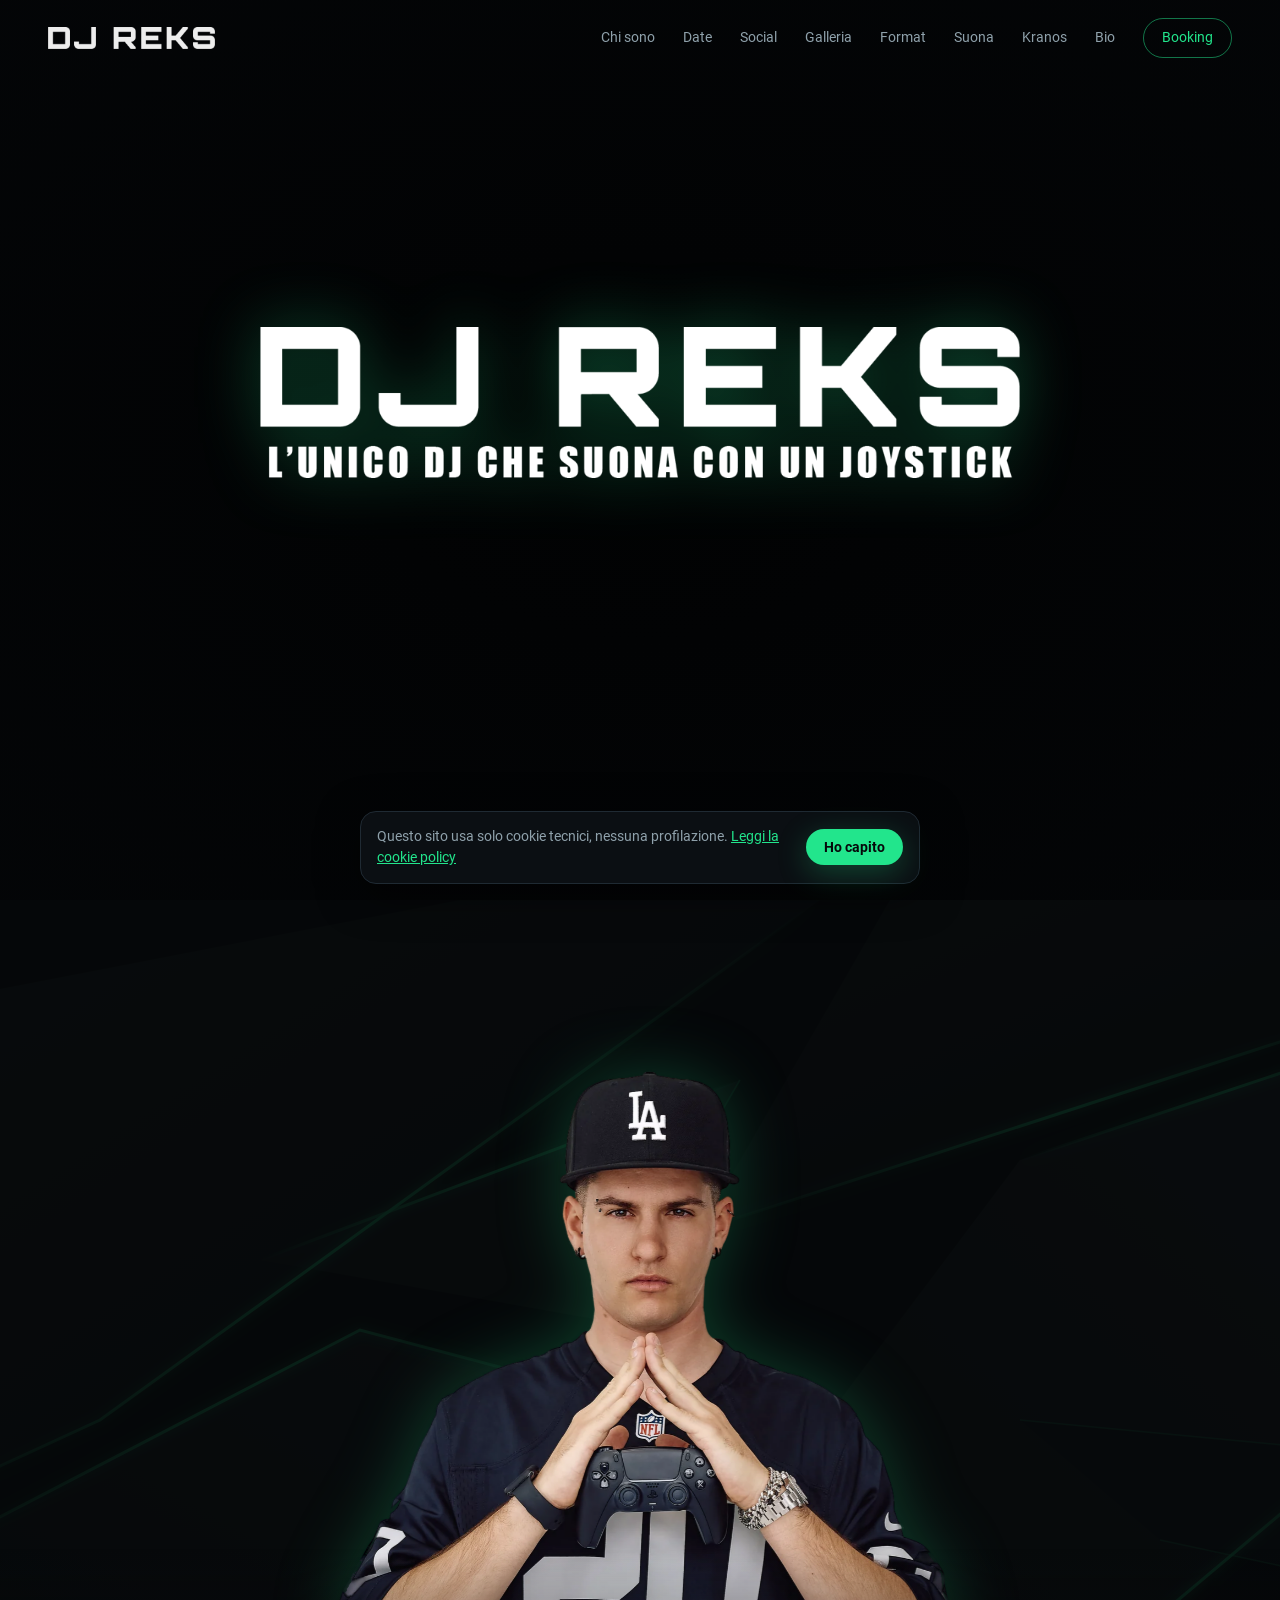
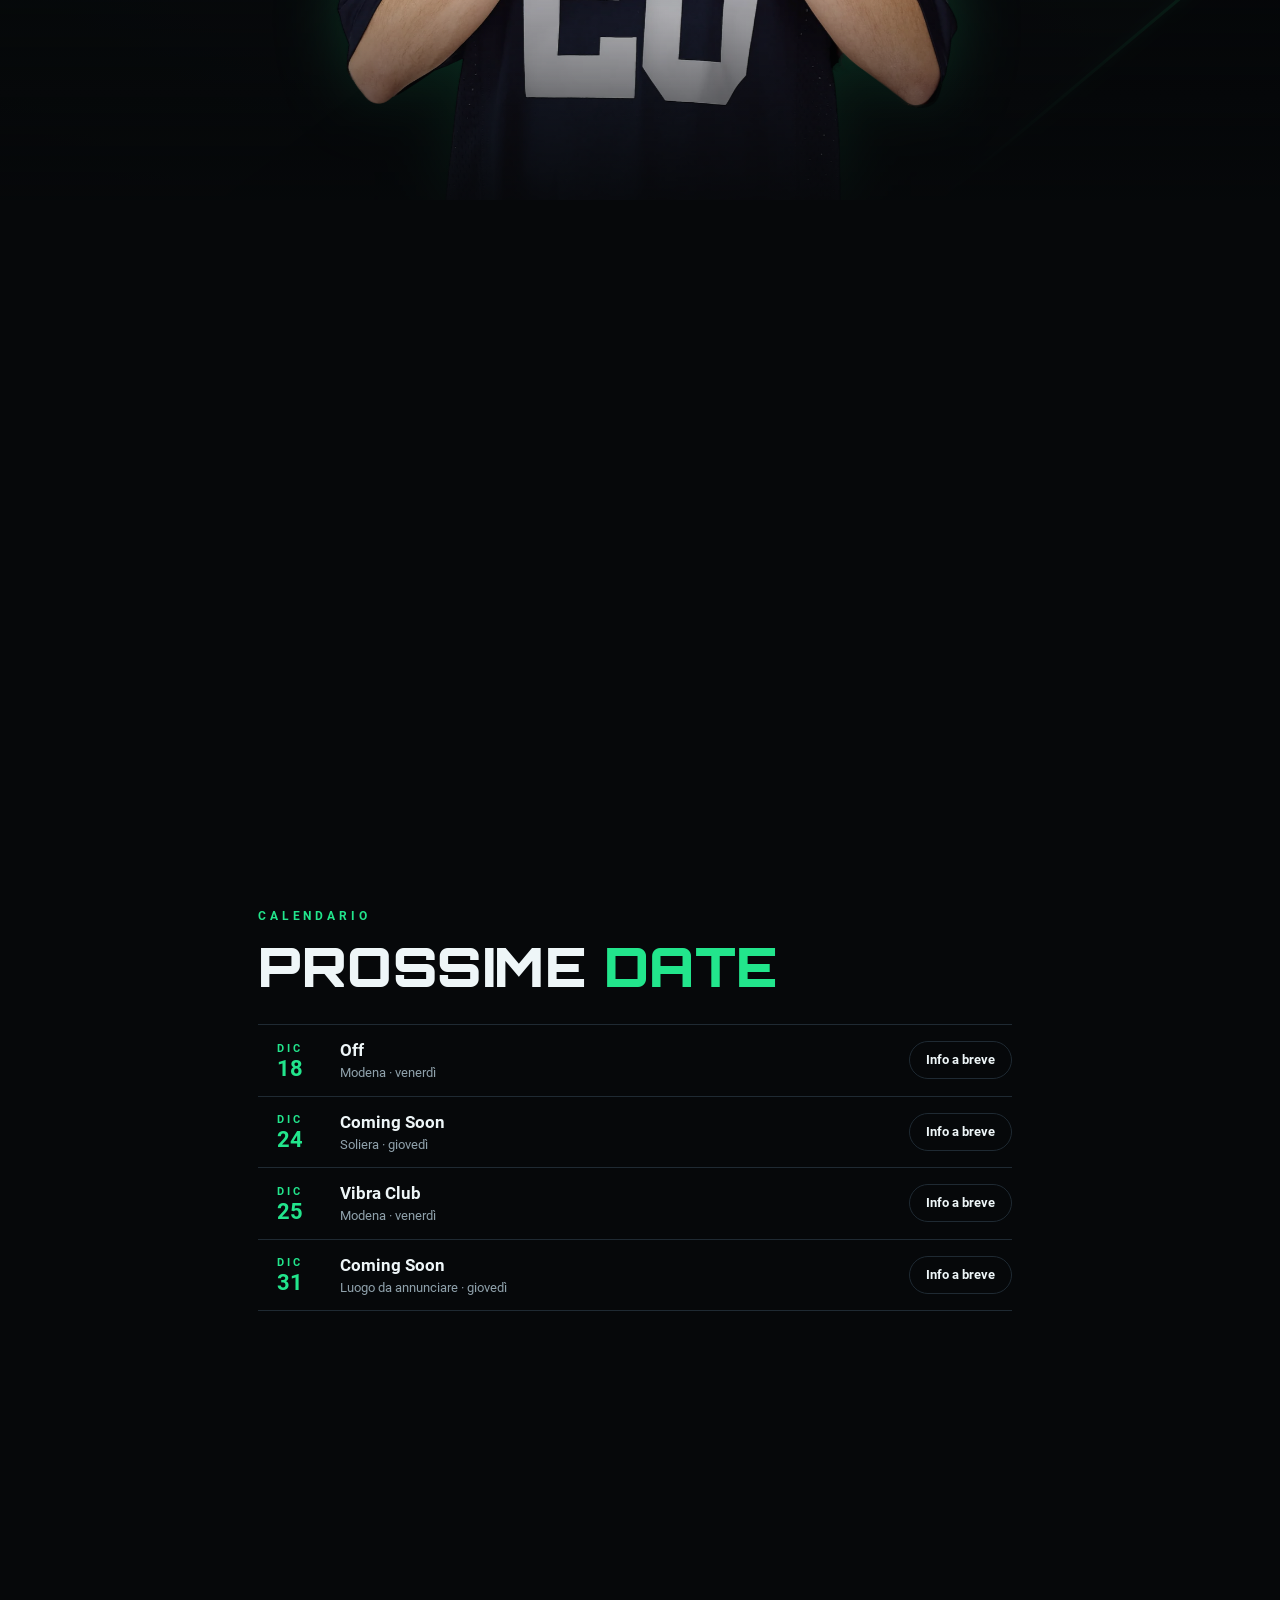
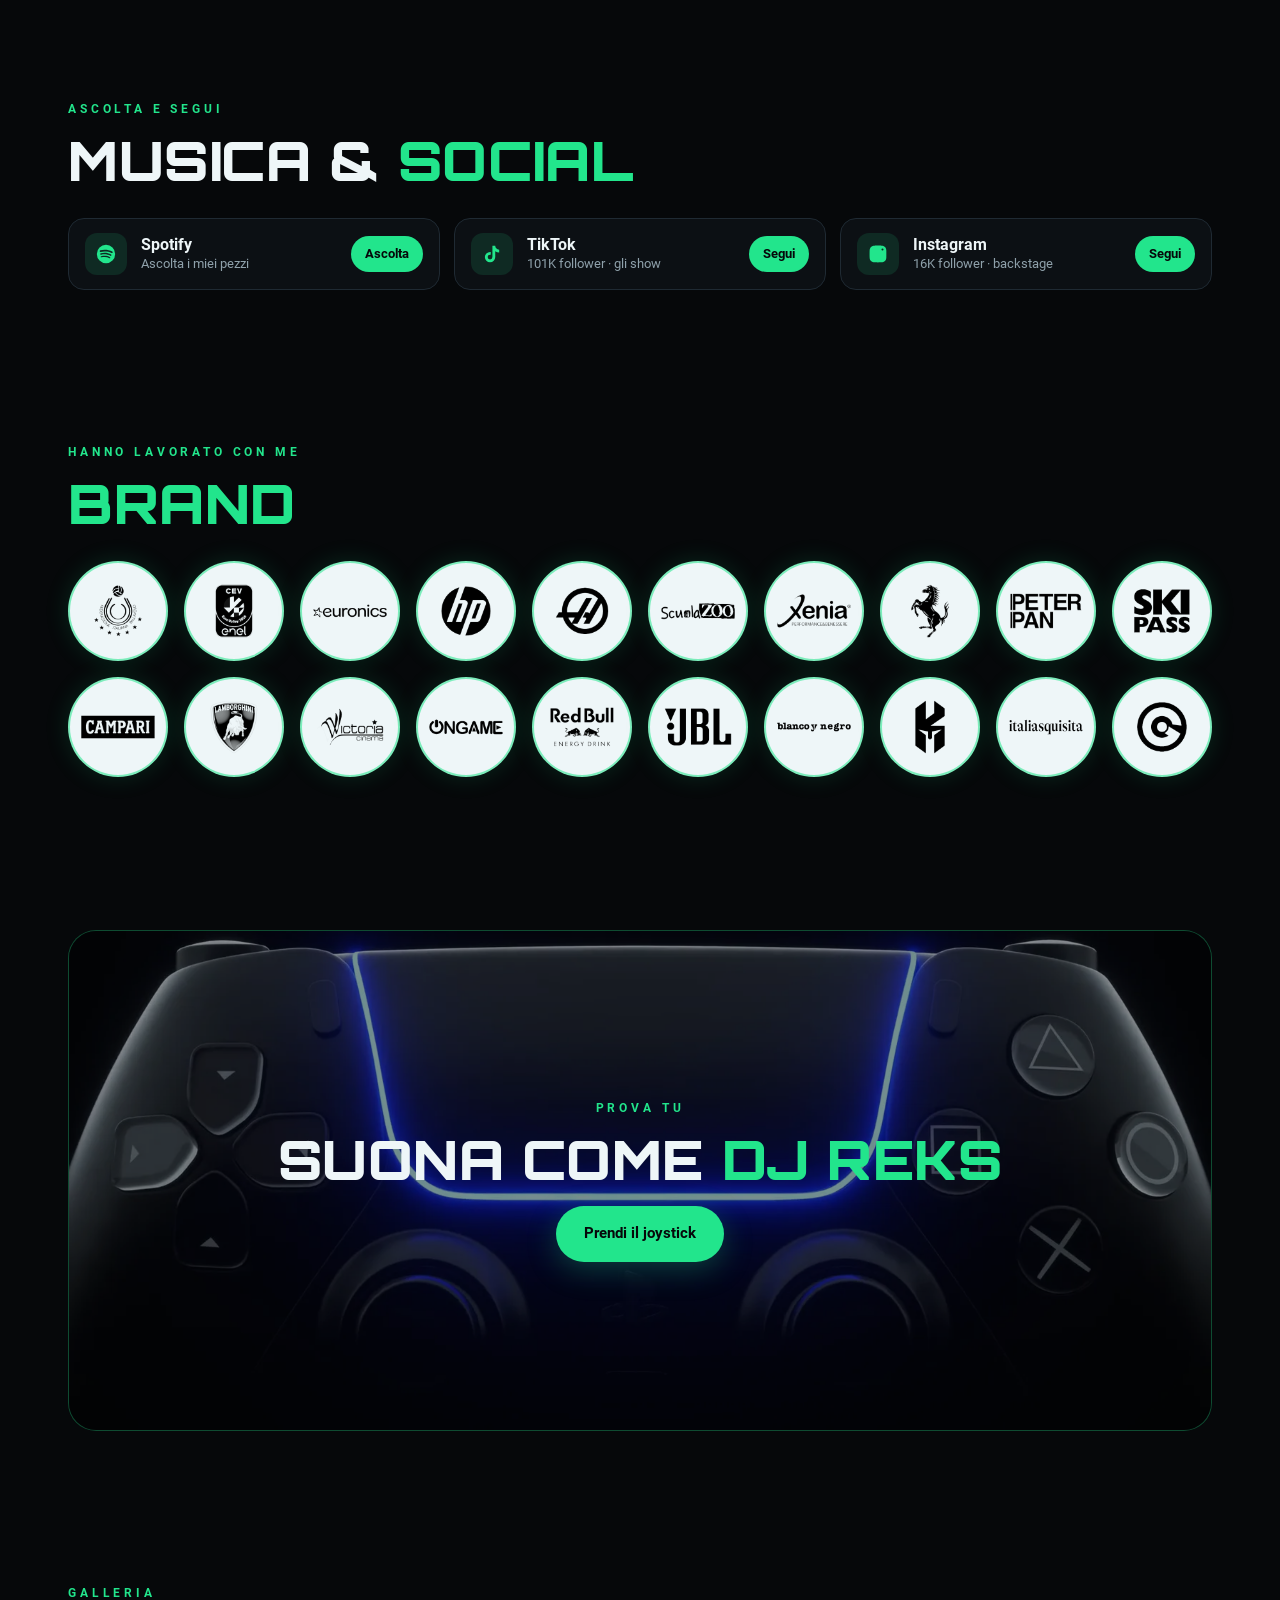
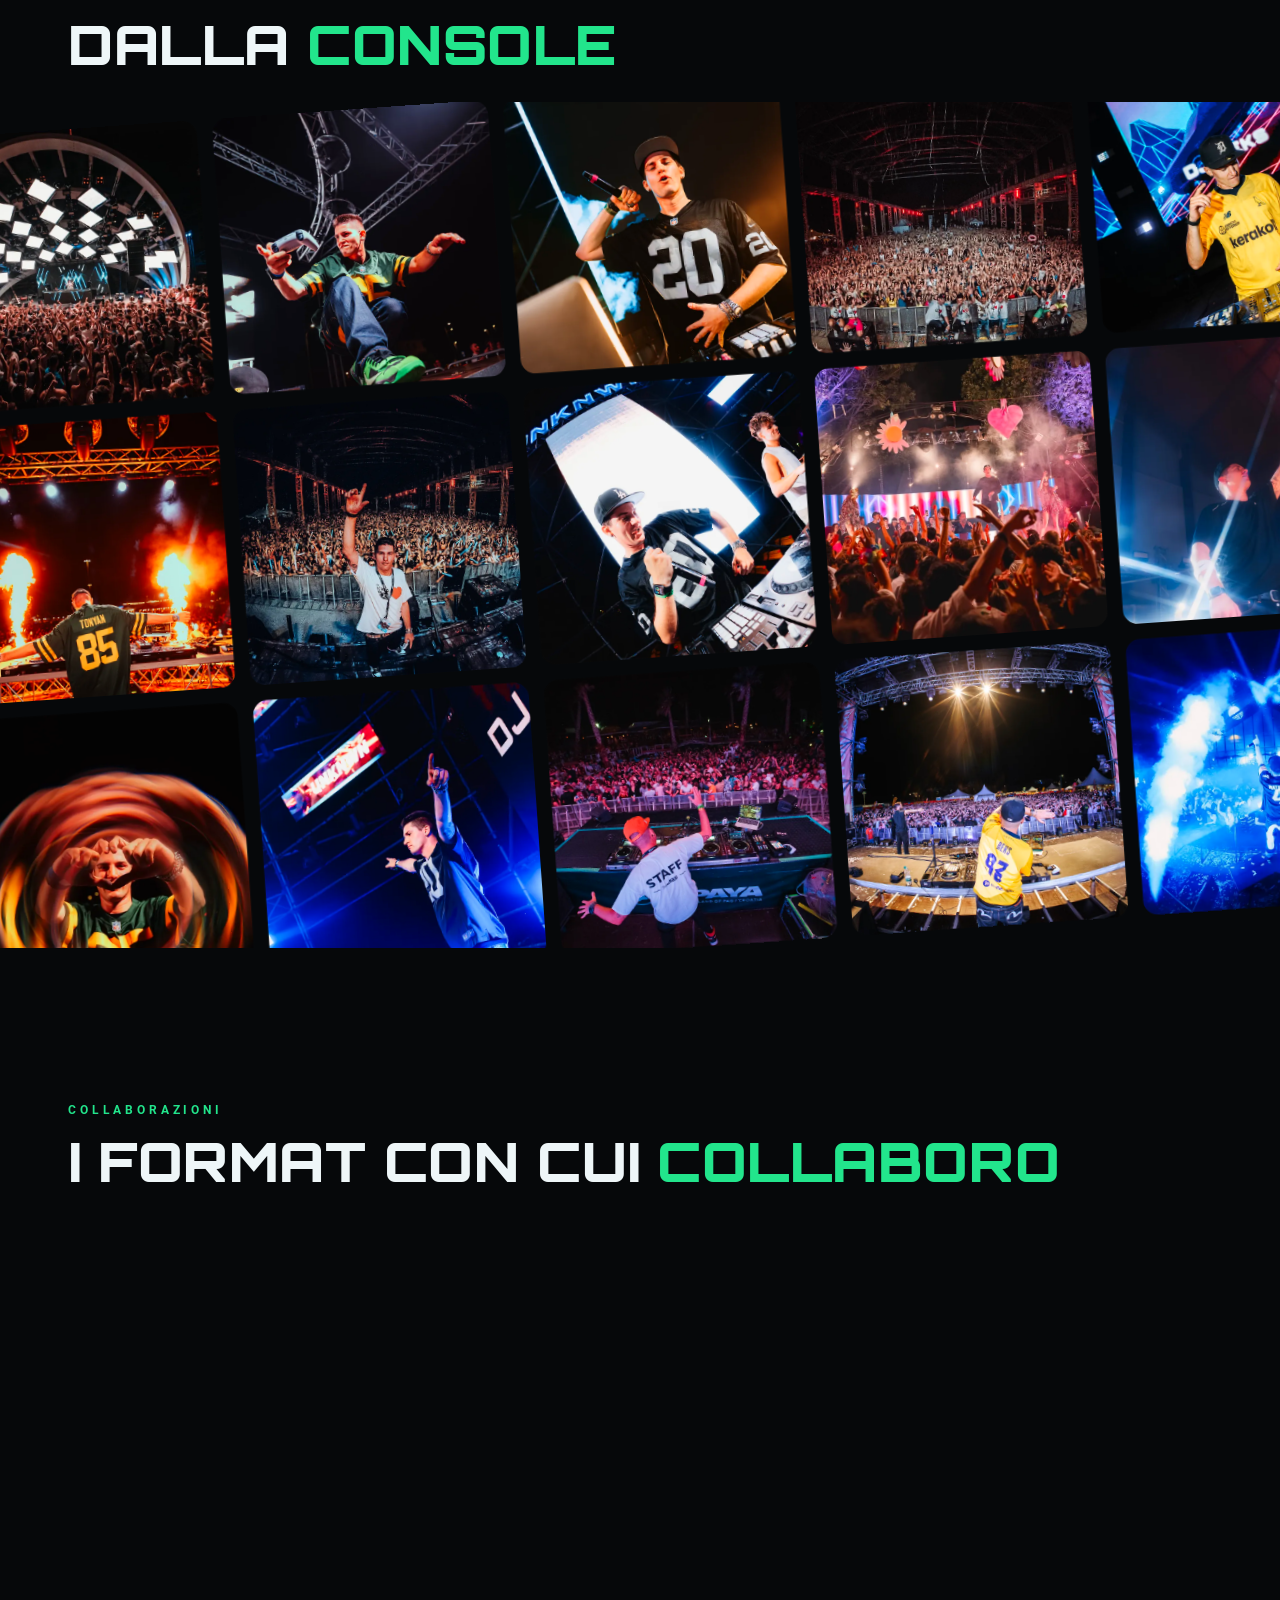
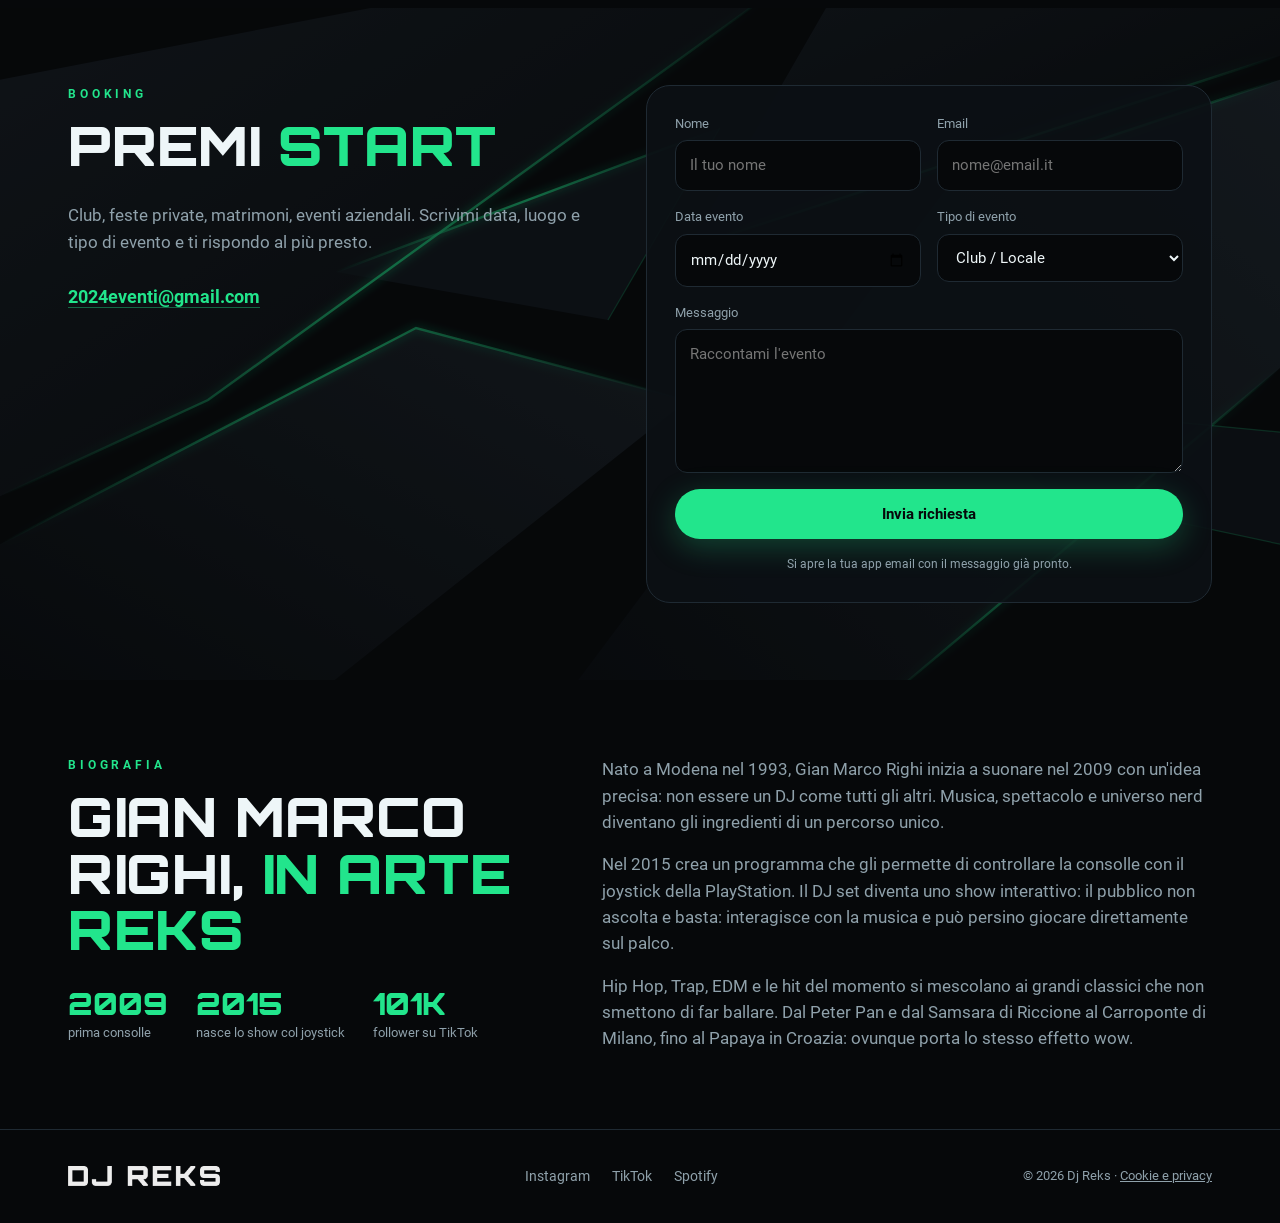
==== index.html @ d183af2c "Suona nel menu e riquadro nella home Co-Authored-By: Claude Opus 5.5 <noreply@anthropic.com> Claude-" ====
<!doctype html>
<html lang="it">
<head>
  <meta charset="utf-8">
  <meta name="viewport" content="width=device-width, initial-scale=1">
  <title>Dj Reks · L'unico DJ che suona con un joystick</title>
  <meta name="description" content="Dj Reks, DJ di Modena dal 2009: l'unico DJ che suona con un joystick. Hip Hop, Trap, EDM e grandi classici. Date, social e booking.">
  <meta property="og:title" content="Dj Reks · L'unico DJ che suona con un joystick">
  <meta property="og:description" content="Hip Hop, Trap, EDM e grandi classici in uno show dove il pubblico gioca con la musica.">
  <meta property="og:image" content="/assets/img/g1.webp">
  <meta name="theme-color" content="#06080A">
  <link rel="icon" href="/assets/img/logo.png">
  <link rel="preload" href="/assets/fonts/orbitron-black.ttf" as="font" type="font/ttf" crossorigin>
  <link rel="stylesheet" href="/styles.css">
</head>
<body>
<div class="bgvid" aria-hidden="true">
  <video src="/assets/pattern.mp4" poster="/assets/img/pattern-poster.jpg" autoplay muted loop playsinline preload="auto"></video>
</div>

<header class="nav" id="nav">
  <a class="nav__logo" href="#top" aria-label="Dj Reks, torna su"><img src="/assets/img/logo.png" alt="DJ REKS"></a>
  <nav class="nav__links" aria-label="Menu principale">
    <a href="#chi-sono">Chi sono</a>
    <a href="#date">Date</a>
    <a href="#social">Social</a>
    <a href="#galleria">Galleria</a>
    <a href="#format">Format</a>
    <a href="/suona">Suona</a>
    <a href="/kranos">Kranos</a>
    <a href="#biografia">Bio</a>
    <a href="#booking" class="nav__cta">Booking</a>
  </nav>
  <button class="nav__burger" aria-label="Apri il menu" aria-expanded="false"><span></span><span></span></button>
</header>

<main>

  <!-- APERTURA: video del joystick, poi logo e pulsante -->
  <section class="hero" id="top">
    <video class="hero__video" src="/assets/controller.mp4" autoplay muted playsinline preload="auto"></video>
    <div class="hero__shade"></div>
    <div class="hero__finale">
      <img class="hero__logo" src="/assets/img/logo-payoff.png" alt="DJ REKS · L'unico DJ che suona con un joystick">
      <a class="btn btn--primary hero__btn" href="#date">Scopri le date</a>
    </div>
  </section>

  <!-- ZOOM: da mezzo busto alla foto intera con DJ REKS -->
  <section class="zoom" id="chi-sono">
    <div class="zoom__stage">
      <div class="zoom__bg" aria-hidden="true"></div>
      <span class="zoom__word" aria-hidden="true">DJ REKS</span>
      <div class="zoom__ring" aria-hidden="true"></div>
      <img class="zoom__photo" src="/assets/img/dj-reks-scontornato.webp" alt="Dj Reks a mezzo busto con il joystick">
      <div class="zoom__text zoom__text--left">
        <p class="eyebrow">Dj Reks · Modena</p>
        <h2 class="h2">L'unico DJ che suona con un <span class="accent">joystick</span></h2>
      </div>
      <div class="zoom__text zoom__text--right">
        <p>In consolle dal 2009, dal 2015 suono con il controller della PlayStation grazie a un programma creato da me.</p>
        <p>Hip Hop, Trap, EDM e grandi classici in uno show dove il pubblico gioca con la musica.</p>
      </div>
      <p class="zoom__hint" aria-hidden="true">Scorri ↓</p>
    </div>
  </section>

  <!-- DATE -->
  <section class="date section" id="date">
    <div class="wrap date__grid">
      <div class="date__list">
        <p class="eyebrow">Calendario</p>
        <h2 class="h2">Prossime <span class="accent">date</span></h2>
        <div class="events__box"><ol class="events" id="events"></ol></div>
      </div>
    </div>
  </section>

  <!-- MUSICA & SOCIAL -->
  <section class="social section" id="social">
    <div class="wrap">
      <p class="eyebrow">Ascolta e segui</p>
      <h2 class="h2">Musica &amp; <span class="accent">Social</span></h2>
      <div class="socials">
        <a class="soc reveal" href="https://open.spotify.com/intl-it/artist/7tQp4eVCoQc8Hg9oqXSeM0" target="_blank" rel="noopener">
          <span class="soc__icon" aria-hidden="true"><svg viewBox="0 0 24 24"><path fill="currentColor" d="M12 2a10 10 0 1 0 0 20 10 10 0 0 0 0-20Zm4.6 14.4a.62.62 0 0 1-.86.2c-2.35-1.44-5.3-1.76-8.79-.96a.62.62 0 1 1-.28-1.22c3.81-.87 7.08-.5 9.72 1.12.3.18.39.57.2.86Zm1.22-2.72a.78.78 0 0 1-1.07.26c-2.69-1.65-6.78-2.13-9.96-1.17a.78.78 0 1 1-.45-1.49c3.63-1.1 8.15-.57 11.23 1.33.37.23.49.71.25 1.07Zm.1-2.83C14.7 8.94 9.37 8.76 6.3 9.7a.94.94 0 1 1-.55-1.8c3.53-1.07 9.4-.86 13.1 1.33a.94.94 0 0 1-.96 1.62Z"/></svg></span>
          <span class="soc__text"><strong>Spotify</strong><span>Ascolta i miei pezzi</span></span>
          <span class="soc__btn">Ascolta</span>
        </a>
        <a class="soc reveal" href="https://www.tiktok.com/@djreks_" target="_blank" rel="noopener">
          <span class="soc__icon" aria-hidden="true"><svg viewBox="0 0 24 24"><path fill="currentColor" d="M16.6 5.82A4.28 4.28 0 0 1 15.54 3h-3.09v12.4a2.59 2.59 0 1 1-2.59-2.6c.27 0 .53.04.77.12V9.77a5.7 5.7 0 0 0-.77-.05 5.68 5.68 0 1 0 5.68 5.68V9.01a7.35 7.35 0 0 0 4.3 1.38V7.3a4.3 4.3 0 0 1-3.24-1.48Z"/></svg></span>
          <span class="soc__text"><strong>TikTok</strong><span>101K follower · gli show</span></span>
          <span class="soc__btn">Segui</span>
        </a>
        <a class="soc reveal" href="https://www.instagram.com/djreks_/" target="_blank" rel="noopener">
          <span class="soc__icon" aria-hidden="true"><svg viewBox="0 0 24 24"><path fill="currentColor" d="M12 7.3a4.7 4.7 0 1 0 0 9.4 4.7 4.7 0 0 0 0-9.4Zm0 7.75a3.05 3.05 0 1 1 0-6.1 3.05 3.05 0 0 1 0 6.1Zm6-7.94a1.1 1.1 0 1 1-2.2 0 1.1 1.1 0 0 1 2.2 0ZM21.1 8.2c-.07-1.47-.4-2.78-1.48-3.85C18.55 3.28 17.24 2.94 15.77 2.87 14.25 2.78 9.75 2.78 8.23 2.87c-1.47.07-2.77.4-3.85 1.47S2.94 6.73 2.87 8.2c-.09 1.52-.09 6.07 0 7.6.07 1.47.4 2.77 1.48 3.85 1.08 1.07 2.38 1.4 3.85 1.48 1.52.09 6.02.09 7.54 0 1.47-.07 2.78-.4 3.85-1.48 1.07-1.08 1.4-2.38 1.48-3.85.09-1.52.09-6.07 0-7.6Z"/></svg></span>
          <span class="soc__text"><strong>Instagram</strong><span>16K follower · backstage</span></span>
          <span class="soc__btn">Segui</span>
        </a>
      </div>
    </div>
  </section>

  <!-- BRAND -->
  <section class="brand section" id="brand">
    <div class="wrap">
      <p class="eyebrow">Hanno lavorato con me</p>
      <h2 class="h2"><span class="accent">Brand</span></h2>
      <div class="badges">
        <div class="badge reveal"><img src="/assets/brand/fipav.png" alt="FIPAV" loading="lazy"></div>
        <div class="badge reveal"><img src="/assets/brand/cev-eurovolley.png" alt="CEV EuroVolley" loading="lazy"></div>
        <div class="badge reveal"><img src="/assets/brand/euronics.png" alt="Euronics" loading="lazy"></div>
        <div class="badge reveal"><img src="/assets/brand/hp.png" alt="HP" loading="lazy"></div>
        <div class="badge reveal"><img src="/assets/brand/haas-f1.png" alt="Haas F1 Team" loading="lazy"></div>
        <div class="badge reveal"><img src="/assets/brand/scuolazoo.png" alt="ScuolaZoo" loading="lazy"></div>
        <div class="badge reveal"><img src="/assets/brand/xenia.png" alt="Xenia" loading="lazy"></div>
        <div class="badge reveal"><img src="/assets/brand/ferrari.png" alt="Ferrari" loading="lazy"></div>
        <div class="badge reveal"><img src="/assets/brand/peter-pan.png" alt="Peter Pan" loading="lazy"></div>
        <div class="badge reveal"><img src="/assets/brand/skipass.png" alt="Skipass" loading="lazy"></div>
        <div class="badge reveal"><img src="/assets/brand/campari.png" alt="Campari" loading="lazy"></div>
        <div class="badge reveal"><img src="/assets/brand/lamborghini.png" alt="Lamborghini" loading="lazy"></div>
        <div class="badge reveal"><img src="/assets/brand/victoria-cinema.png" alt="Victoria Cinema" loading="lazy"></div>
        <div class="badge reveal"><img src="/assets/brand/ongame.png" alt="OnGame" loading="lazy"></div>
        <div class="badge reveal"><img src="/assets/brand/red-bull.png" alt="Red Bull" loading="lazy"></div>
        <div class="badge reveal"><img src="/assets/brand/jbl.png" alt="JBL" loading="lazy"></div>
        <div class="badge reveal"><img src="/assets/brand/blanco-y-negro.png" alt="Blanco y Negro" loading="lazy"></div>
        <div class="badge reveal"><img src="/assets/brand/kranos.png" alt="Kranos" loading="lazy"></div>
        <div class="badge reveal"><img src="/assets/brand/italia-squisita.png" alt="Italia Squisita" loading="lazy"></div>
        <div class="badge reveal"><img src="/assets/brand/g-logo.png" alt="Logo brand" loading="lazy"></div>
      </div>
    </div>
  </section>

  <!-- SUONA: invito alla pagina col joystick che suona -->
  <section class="section" id="suona">
    <div class="wrap">
      <a class="suona-cta reveal" href="/suona">
        <img src="/assets/img/joystick.webp" alt="" loading="lazy">
        <div class="suona-cta__txt">
          <p class="eyebrow">Prova tu</p>
          <h2 class="h2">Suona come <span class="accent">Dj Reks</span></h2>
          <span class="btn btn--primary">Prendi il joystick</span>
        </div>
      </a>
    </div>
  </section>

  <!-- GALLERIA -->
  <section class="gallery section" id="galleria">
    <div class="wrap">
      <p class="eyebrow">Galleria</p>
      <h2 class="h2">Dalla <span class="accent">console</span></h2>
    </div>
    <div class="wall" id="wall" aria-label="Foto dalle serate di Dj Reks">
      <div class="wall__inner"></div>
    </div>
  </section>

  <!-- FORMAT -->
  <section class="formats section" id="format">
    <div class="wrap">
      <p class="eyebrow">Collaborazioni</p>
      <h2 class="h2">I format con cui <span class="accent">collaboro</span></h2>
      <div class="formats__grid">
        <article class="fcard reveal"><div class="fcard__img"><span>Foto in arrivo</span></div><div class="fcard__body"><strong>Format 1</strong><span>Descrizione breve del format</span></div></article>
        <article class="fcard reveal"><div class="fcard__img"><span>Foto in arrivo</span></div><div class="fcard__body"><strong>Format 2</strong><span>Descrizione breve del format</span></div></article>
        <article class="fcard reveal"><div class="fcard__img"><span>Foto in arrivo</span></div><div class="fcard__body"><strong>Format 3</strong><span>Descrizione breve del format</span></div></article>
        <a class="fcard fcard--kranos reveal" href="/kranos"><div class="fcard__img"><img src="/assets/brand/kranos.png" alt=""></div><div class="fcard__body"><strong>Kranos · Gaming</strong><span>Lucca Comics, Milano Games Week, Euronics. Scopri di più →</span></div></a>
      </div>
    </div>
  </section>

  <!-- BOOKING -->
  <section class="booking section" id="booking">
    <div class="wrap booking__grid">
      <div>
        <p class="eyebrow">Booking</p>
        <h2 class="h2">Premi <span class="accent">start</span></h2>
        <p class="lead">Club, feste private, matrimoni, eventi aziendali. Scrivimi data, luogo e tipo di evento e ti rispondo al più presto.</p>
        <a class="mail" href="mailto:2024eventi@gmail.com">2024eventi@gmail.com</a>
      </div>
      <form class="form" id="booking-form">
        <div class="form__row">
          <label>Nome<input name="nome" required placeholder="Il tuo nome"></label>
          <label>Email<input name="email" type="email" required placeholder="nome@email.it"></label>
        </div>
        <div class="form__row">
          <label>Data evento<input name="data" type="date"></label>
          <label>Tipo di evento
            <select name="tipo">
              <option>Club / Locale</option><option>Festa privata</option><option>Matrimonio</option><option>Evento aziendale</option><option>Altro</option>
            </select>
          </label>
        </div>
        <label>Messaggio<textarea name="messaggio" rows="5" placeholder="Raccontami l'evento"></textarea></label>
        <button class="btn btn--primary btn--full" type="submit">Invia richiesta</button>
        <p class="form__note">Si apre la tua app email con il messaggio già pronto.</p>
      </form>
    </div>
  </section>

  <!-- BIOGRAFIA -->
  <section class="bio section" id="biografia">
    <div class="wrap bio__grid">
      <div>
        <p class="eyebrow">Biografia</p>
        <h2 class="h2">Gian Marco Righi, <span class="accent">in arte Reks</span></h2>
        <div class="bio__facts">
          <div><strong>2009</strong><span>prima consolle</span></div>
          <div><strong>2015</strong><span>nasce lo show col joystick</span></div>
          <div><strong>101K</strong><span>follower su TikTok</span></div>
        </div>
      </div>
      <div class="bio__text">
        <p>Nato a Modena nel 1993, Gian Marco Righi inizia a suonare nel 2009 con un'idea precisa: non essere un DJ come tutti gli altri. Musica, spettacolo e universo nerd diventano gli ingredienti di un percorso unico.</p>
        <p>Nel 2015 crea un programma che gli permette di controllare la consolle con il joystick della PlayStation. Il DJ set diventa uno show interattivo: il pubblico non ascolta e basta: interagisce con la musica e può persino giocare direttamente sul palco.</p>
        <p>Hip Hop, Trap, EDM e le hit del momento si mescolano ai grandi classici che non smettono di far ballare. Dal Peter Pan e dal Samsara di Riccione al Carroponte di Milano, fino al Papaya in Croazia: ovunque porta lo stesso effetto wow.</p>
      </div>
    </div>
  </section>

</main>

<footer class="footer">
  <div class="wrap footer__row">
    <img src="/assets/img/logo.png" alt="DJ REKS" class="footer__logo">
    <div class="footer__social">
      <a href="https://www.instagram.com/djreks_/" target="_blank" rel="noopener">Instagram</a>
      <a href="https://www.tiktok.com/@djreks_" target="_blank" rel="noopener">TikTok</a>
      <a href="https://open.spotify.com/intl-it/artist/7tQp4eVCoQc8Hg9oqXSeM0" target="_blank" rel="noopener">Spotify</a>
    </div>
    <p class="footer__copy">© 2026 Dj Reks · <a href="/cookie-policy">Cookie e privacy</a></p>
  </div>
</footer>

<div class="cookie" id="cookie" hidden>
  <p>Questo sito usa solo cookie tecnici, nessuna profilazione. <a href="/cookie-policy">Leggi la cookie policy</a></p>
  <button class="btn btn--primary" type="button" id="cookie-ok">Ho capito</button>
</div>

<script src="/script.js"></script>
</body>
</html>
---- styles.css ----
@font-face {
  font-family: "Roboto";
  src: url("/assets/fonts/roboto-400.woff2") format("woff2");
  font-weight: 400;
  font-display: swap;
}
@font-face {
  font-family: "Roboto";
  src: url("/assets/fonts/roboto-500.woff2") format("woff2");
  font-weight: 500;
  font-display: swap;
}
@font-face {
  font-family: "Roboto";
  src: url("/assets/fonts/roboto-700.woff2") format("woff2");
  font-weight: 700;
  font-display: swap;
}
@font-face {
  font-family: "Orbitron";
  src: url("/assets/fonts/orbitron-black.ttf") format("truetype");
  font-weight: 900;
  font-display: swap;
}

:root {
  --bg: #06080A;
  --bg-2: #0C1014;
  --bg-3: #121820;
  --line: #1F2A33;
  --text: #EEF6F8;
  --muted: #8FA1AB;
  --accent: #22E58C;
  --accent-2: #1FC27A;
  --glow: rgba(34, 229, 140, .35);
  --display: "Orbitron", "Arial Black", sans-serif;
  --body: "Roboto", system-ui, sans-serif;
  --gutter: clamp(16px, 4vw, 48px);
}

* { box-sizing: border-box; margin: 0; padding: 0; }
html { scroll-behavior: smooth; }
body { background: var(--bg); color: var(--text); font-family: var(--body); line-height: 1.55; overflow-x: hidden; -webkit-font-smoothing: antialiased; }
img, video { display: block; max-width: 100%; }
a { color: inherit; text-decoration: none; }

.wrap { width: 100%; max-width: 1240px; margin: 0 auto; padding: 0 var(--gutter); }
.section { padding: clamp(48px, 6vw, 80px) 0; }
.eyebrow { font-size: 12px; font-weight: 700; letter-spacing: .32em; text-transform: uppercase; color: var(--accent); margin-bottom: 14px; }
.h2 { font-family: var(--display); font-weight: 900; text-transform: uppercase; font-size: clamp(30px, 4.4vw, 54px); line-height: 1.05; letter-spacing: .01em; margin-bottom: 28px; }
.accent { color: var(--accent); }
.lead { color: var(--muted); font-size: 17px; max-width: 520px; margin-bottom: 28px; }

.btn { display: inline-flex; align-items: center; justify-content: center; gap: 8px; padding: 16px 28px; border-radius: 999px; font-weight: 700; font-size: 15px; transition: transform .25s, box-shadow .25s, background .25s; cursor: pointer; border: 0; font-family: var(--body); }
.btn--primary { background: var(--accent); color: #06080A; box-shadow: 0 8px 30px rgba(34, 229, 140, .25); }
.btn--primary:hover { transform: translateY(-2px); box-shadow: 0 12px 40px rgba(34, 229, 140, .45); }
.btn--full { width: 100%; }

/* NAV */
.nav { position: fixed; inset: 0 0 auto 0; z-index: 50; display: flex; align-items: center; justify-content: space-between; padding: 18px var(--gutter); transition: background .3s, backdrop-filter .3s, border-color .3s; border-bottom: 1px solid transparent; }
.nav.is-solid { background: rgba(6, 8, 10, .78); backdrop-filter: blur(14px); -webkit-backdrop-filter: blur(14px); border-color: var(--line); }
.nav__logo img { height: 22px; width: auto; }
.nav__links { display: flex; align-items: center; gap: 28px; font-size: 14px; color: var(--muted); }
.nav__links a:hover { color: var(--text); }
.nav__cta { color: var(--accent) !important; border: 1px solid rgba(34, 229, 140, .5); padding: 8px 18px; border-radius: 999px; }
.nav__burger { display: none; background: none; border: 0; width: 36px; height: 36px; position: relative; cursor: pointer; }
.nav__burger span { position: absolute; left: 7px; right: 7px; height: 2px; background: var(--text); transition: transform .3s; }
.nav__burger span:first-child { top: 13px; } .nav__burger span:last-child { top: 21px; }
.nav.is-open .nav__burger span:first-child { transform: translateY(4px) rotate(45deg); }
.nav.is-open .nav__burger span:last-child { transform: translateY(-4px) rotate(-45deg); }

/* HERO */
.hero { position: relative; height: 100svh; min-height: 520px; overflow: hidden; background: #000; }
.hero__video { position: absolute; inset: 0; width: 100%; height: 100%; object-fit: cover; }
.hero__shade { position: absolute; inset: 0; background: radial-gradient(ellipse at center, rgba(4, 6, 8, .35), rgba(4, 6, 8, .85)); opacity: 0; transition: opacity 1.2s ease; }
.hero__finale { position: absolute; inset: 0; display: flex; flex-direction: column; align-items: center; justify-content: center; gap: 40px; padding: 0 var(--gutter); }
.hero__logo { width: min(760px, 86vw); opacity: 0; transform: scale(.86); filter: drop-shadow(0 0 30px rgba(34, 229, 140, .35)); transition: opacity 1s ease, transform 1.2s cubic-bezier(.2, .9, .2, 1.2); }
.hero__btn { opacity: 0; transform: translateY(16px); transition: opacity .8s ease, transform .8s ease; }
.hero.show-logo .hero__shade { opacity: 1; }
.hero.show-logo .hero__logo { opacity: 1; transform: none; }
.hero.show-btn .hero__btn { opacity: 1; transform: none; }

/* DATE */
.date__grid { display: grid; grid-template-columns: 1fr 1fr; gap: 64px; align-items: start; }
.date__card { position: sticky; top: 100px; height: min(760px, 82vh); border-radius: 28px; overflow: hidden; border: 1px solid rgba(34, 229, 140, .25); background: radial-gradient(60% 50% at 50% 62%, rgba(34, 229, 140, .25), transparent 70%), var(--bg-2); display: flex; align-items: flex-end; justify-content: center; }
.date__bigname { position: absolute; top: 36px; left: 0; right: 0; text-align: center; font-family: var(--display); font-weight: 900; font-size: clamp(64px, 8.5vw, 124px); line-height: .92; color: transparent; -webkit-text-stroke: 2px var(--accent); opacity: .9; }
.date__glow { position: absolute; width: 70%; aspect-ratio: 1; border-radius: 50%; bottom: 10%; background: var(--accent); filter: blur(120px); opacity: .25; }
.date__photo { position: relative; height: 88%; width: auto; filter: drop-shadow(0 20px 40px rgba(0, 0, 0, .6)); }
.events { list-style: none; border-top: 1px solid var(--line); }
.event { display: grid; grid-template-columns: 64px 1fr auto; align-items: center; gap: 18px; padding: 12px 0; border-bottom: 1px solid var(--line); transition: background .2s; }
.event:hover { background: linear-gradient(90deg, rgba(34, 229, 140, .06), transparent); }
.event__when { text-align: center; }
.event__month { display: block; font-size: 11px; font-weight: 700; letter-spacing: .25em; color: var(--accent); }
.event__day { display: block; font-size: 22px; font-weight: 700; color: var(--accent); line-height: 1.1; }
.event__name { font-weight: 700; font-size: 17px; }
.event__where { color: var(--muted); font-size: 13px; }
.event__tag { font-size: 13px; font-weight: 700; padding: 8px 16px; border-radius: 999px; border: 1px solid var(--line); white-space: nowrap; }
.event.is-past { opacity: .4; }
.event.is-past .event__tag { border-style: dashed; }

/* ZOOM */
.zoom { position: relative; height: 320vh; }
.zoom__stage { position: sticky; top: 0; height: 100vh; overflow: hidden; display: flex; justify-content: center; }
.zoom__bg { position: absolute; inset: 0; background: url("/assets/img/schegge.svg") center / cover no-repeat; opacity: var(--bgo, 0); }
.zoom__word { position: absolute; top: 50%; left: 50%; transform: translate(-50%, -50%) scale(var(--ws, .7)); font-family: var(--display); font-weight: 900; font-size: 30vw; line-height: 1; color: transparent; -webkit-text-stroke: 2px rgba(34, 229, 140, .45); opacity: var(--wo, 0); white-space: nowrap; pointer-events: none; }
.zoom__ring { position: absolute; left: 50%; top: 50%; width: 46vmin; aspect-ratio: 1; border-radius: 50%; transform: translate(-50%, -50%) scale(var(--rs, 1)); border: 2px solid var(--accent); box-shadow: 0 0 60px var(--glow), inset 0 0 60px var(--glow); opacity: var(--ro, 1); pointer-events: none; z-index: 3; }
.zoom__photo { position: absolute; top: 9vh; left: 50%; height: 150vh; width: auto; max-width: none; transform-origin: 55% 35.6%; transform: translateX(-50%) translateY(var(--py, 0px)) scale(var(--ps, 3.6)); filter: drop-shadow(0 0 40px rgba(34, 229, 140, .25)); will-change: transform; z-index: 2; }
.zoom__text { position: absolute; bottom: 12vh; z-index: 4; opacity: var(--to, 0); transform: translateY(calc((1 - var(--to, 0)) * 30px)); }
.zoom__text--left { left: var(--gutter); width: min(420px, 38vw); }
.zoom__text--right { right: var(--gutter); width: min(320px, 30vw); color: var(--muted); }
.zoom__text--right p + p { margin-top: 12px; }
.zoom__text .h2 { margin-bottom: 0; }
.zoom__hint { position: absolute; bottom: 32px; left: 0; right: 0; text-align: center; font-size: 12px; letter-spacing: .32em; text-transform: uppercase; color: var(--accent); opacity: var(--ho, 1); z-index: 4; }
.zoom__stage::after { content: ""; position: absolute; left: 0; right: 0; bottom: 0; height: 28vh; background: linear-gradient(transparent, var(--bg)); z-index: 3; pointer-events: none; }

/* INSTAGRAM */
.insta__grid { display: grid; grid-template-columns: 1fr 1.1fr; gap: 64px; align-items: center; }
.insta__photo { width: 100%; aspect-ratio: 4 / 5; object-fit: cover; border-radius: 24px; }
.insta__feed { display: grid; grid-template-columns: repeat(3, 1fr); gap: 8px; margin-bottom: 28px; }
.insta__feed a { aspect-ratio: 1; overflow: hidden; border-radius: 8px; }
.insta__feed img { width: 100%; height: 100%; object-fit: cover; transition: transform .5s, opacity .3s; }
.insta__feed a:hover img { transform: scale(1.06); opacity: .85; }

/* SOCIAL */
.cards { display: grid; grid-template-columns: repeat(3, 1fr); gap: 20px; }
.card { border-radius: 20px; overflow: hidden; background: var(--bg-2); border: 1px solid var(--line); transition: transform .3s, border-color .3s; }
.card:hover { transform: translateY(-6px); border-color: rgba(34, 229, 140, .5); }
.card__cover { aspect-ratio: 16 / 10; background: url("/assets/img/schegge.svg") center / cover; display: grid; place-items: center; }
.card__play { width: 56px; height: 56px; border-radius: 50%; display: grid; place-items: center; background: var(--accent); color: #06080A; font-size: 18px; box-shadow: 0 8px 24px rgba(34, 229, 140, .45); }
.card__body { padding: 20px 22px 24px; display: flex; flex-direction: column; gap: 2px; }
.card__body strong { font-size: 18px; }
.card__body span { color: var(--muted); font-size: 14px; }

/* BRAND */
.badges { display: grid; grid-template-columns: repeat(10, 1fr); gap: 16px; }
.badge { aspect-ratio: 1; border-radius: 50%; display: grid; place-items: center; background: #EEF6F8; border: 2px solid rgba(34, 229, 140, .55); box-shadow: 0 0 24px rgba(34, 229, 140, .15); transition: transform .35s, box-shadow .35s; overflow: hidden; }
.badge img { width: 100%; height: 100%; object-fit: contain; }
.badge:hover { transform: scale(1.06); box-shadow: 0 0 34px rgba(34, 229, 140, .4); }
@media (max-width: 960px) { .badges { grid-template-columns: repeat(5, 1fr); gap: 12px; } }

/* GALLERIA */
.gallery__grid { display: grid; grid-template-columns: repeat(4, 1fr); grid-auto-rows: 240px; gap: 12px; }
.gallery__grid img { width: 100%; height: 100%; object-fit: cover; border-radius: 16px; }
.gallery__grid .big { grid-column: span 2; grid-row: span 2; }

/* BOOKING */
.booking { background: url("/assets/img/schegge.svg") center / cover no-repeat; position: relative; }
.booking::before { content: ""; position: absolute; inset: 0; background: rgba(6, 8, 10, .55); }
.booking__grid { position: relative; display: grid; grid-template-columns: 1fr 1.1fr; gap: 64px; align-items: start; }
.mail { color: var(--accent); font-weight: 700; font-size: 18px; border-bottom: 1px solid rgba(34, 229, 140, .4); }
.form { background: rgba(12, 16, 20, .9); border: 1px solid var(--line); border-radius: 24px; padding: 28px; display: flex; flex-direction: column; gap: 16px; }
.form__row { display: grid; grid-template-columns: 1fr 1fr; gap: 16px; }
.form label { display: flex; flex-direction: column; gap: 6px; font-size: 13px; color: var(--muted); }
.form input, .form select, .form textarea { background: var(--bg); border: 1px solid var(--line); border-radius: 12px; padding: 13px 14px; color: var(--text); font: inherit; font-size: 15px; outline: none; transition: border-color .2s; }
.form input:focus, .form select:focus, .form textarea:focus { border-color: var(--accent); }
.form__note { font-size: 12px; color: var(--muted); text-align: center; }

/* FOOTER */
.footer { border-top: 1px solid var(--line); padding: 36px 0; }
.footer__row { display: flex; align-items: center; justify-content: space-between; gap: 20px; flex-wrap: wrap; }
.footer__logo { height: 20px; width: auto; }
.footer__social { display: flex; gap: 22px; color: var(--muted); font-size: 14px; }
.footer__social a:hover { color: var(--accent); }
.footer__copy { color: var(--muted); font-size: 13px; }

/* COMPARSA */
.reveal { opacity: 0; transform: translateY(30px); transition: opacity .8s ease, transform .8s ease; }
.reveal.is-in { opacity: 1; transform: none; }

/* TABLET E TELEFONO */
@media (max-width: 960px) {
  .date__grid, .insta__grid, .booking__grid { grid-template-columns: 1fr; gap: 40px; }
  .date__card { position: relative; top: 0; height: 620px; }
  .cards { grid-template-columns: 1fr; }
  .gallery__grid { grid-template-columns: repeat(2, 1fr); grid-auto-rows: 200px; }
  .zoom__text--left { width: auto; right: var(--gutter); bottom: 30vh; }
  .zoom__text--right { width: auto; left: var(--gutter); bottom: 9vh; font-size: 15px; }
}
@media (max-width: 760px) {
  .nav__burger { display: block; }
  .nav__links { position: fixed; inset: 64px 0 auto 0; flex-direction: column; gap: 0; background: rgba(6, 8, 10, .96); border-bottom: 1px solid var(--line); padding: 8px var(--gutter) 20px; transform: translateY(-120%); transition: transform .35s; }
  .nav.is-open .nav__links { transform: none; }
  .nav__links a { padding: 14px 0; width: 100%; font-size: 16px; border-bottom: 1px solid var(--line); }
  .nav__cta { border: 0 !important; padding: 14px 0 !important; }
  .hero__finale { gap: 28px; }
  .date__card { height: 520px; }
  .event { grid-template-columns: 52px 1fr; }
  .event__tag { display: none; }
  .zoom__photo { height: 120vh; top: 14vh; }
  .zoom__text--right { display: none; }
  .zoom__text--left { bottom: 12vh; }
  .form__row { grid-template-columns: 1fr; }
  .badges { grid-template-columns: repeat(4, 1fr); gap: 10px; }
}

@media (prefers-reduced-motion: reduce) {
  .reveal { opacity: 1; transform: none; transition: none; }
  html { scroll-behavior: auto; }
}

/* Telefono: testo dello zoom leggibile sopra la foto */
@media (max-width: 760px) {
  .zoom__stage::after { height: 62vh; background: linear-gradient(transparent, rgba(6, 8, 10, .92) 55%, var(--bg)); }
}

/* ---- Modifiche 7/11 sera ---- */

/* Date: su desktop la foto resta ferma e scorre solo la lista */
.events__box { position: relative; }
@media (min-width: 961px) {
  .date__grid { align-items: stretch; }
  .date__card { position: relative; top: 0; }
  .date__list { display: flex; flex-direction: column; height: min(760px, 82vh); }
  .events__box { flex: 1; min-height: 0; overflow-y: auto; overscroll-behavior: contain; padding-right: 10px; scrollbar-width: thin; scrollbar-color: var(--accent) transparent; -webkit-mask-image: linear-gradient(#000 88%, transparent); mask-image: linear-gradient(#000 88%, transparent); }
  .events__box::-webkit-scrollbar { width: 4px; }
  .events__box::-webkit-scrollbar-thumb { background: var(--accent); border-radius: 4px; }
}

/* Musica & Social: righe compatte con pulsante */
.socials { display: grid; grid-template-columns: repeat(3, 1fr); gap: 14px; }
.soc { display: flex; align-items: center; gap: 14px; padding: 14px 16px; border-radius: 16px; background: var(--bg-2); border: 1px solid var(--line); transition: border-color .3s, transform .3s; }
.soc:hover { border-color: rgba(34, 229, 140, .5); transform: translateY(-3px); }
.soc__icon { flex: none; width: 42px; height: 42px; border-radius: 12px; display: grid; place-items: center; background: rgba(34, 229, 140, .12); color: var(--accent); }
.soc__icon svg { width: 22px; height: 22px; }
.soc__text { flex: 1; min-width: 0; display: flex; flex-direction: column; line-height: 1.3; }
.soc__text strong { font-size: 16px; }
.soc__text span { color: var(--muted); font-size: 13px; }
.soc__btn { flex: none; font-size: 13px; font-weight: 700; padding: 8px 14px; border-radius: 999px; background: var(--accent); color: #06080A; }
@media (max-width: 960px) { .socials { grid-template-columns: 1fr; } }

/* Biografia */
.bio { border-top: 1px solid var(--line); }
.bio__grid { display: grid; grid-template-columns: 1fr 1.3fr; gap: 64px; align-items: start; }
.bio__text p { color: var(--muted); font-size: 17px; }
.bio__text p + p { margin-top: 16px; }
.bio__facts { display: flex; gap: 28px; margin-top: 28px; flex-wrap: wrap; }
.bio__facts strong { display: block; font-family: var(--display); font-size: 30px; color: var(--accent); line-height: 1.1; }
.bio__facts span { color: var(--muted); font-size: 13px; }
@media (max-width: 960px) { .bio__grid { grid-template-columns: 1fr; gap: 28px; } }

/* Avviso cookie */
.cookie { position: fixed; left: 16px; right: 16px; bottom: 16px; z-index: 60; max-width: 560px; margin: 0 auto; display: flex; align-items: center; gap: 16px; padding: 14px 16px; border-radius: 16px; background: rgba(12, 16, 20, .96); border: 1px solid var(--line); box-shadow: 0 10px 40px rgba(0, 0, 0, .5); font-size: 14px; }
.cookie[hidden] { display: none; }
.cookie p { flex: 1; color: var(--muted); }
.cookie a { color: var(--accent); text-decoration: underline; }
.cookie .btn { flex: none; padding: 10px 18px; font-size: 14px; }
.footer__copy a { text-decoration: underline; }
.footer__copy a:hover { color: var(--accent); }

/* Telefono: video del joystick intero, non tagliato */
@media (max-width: 760px) {
  .hero { height: auto; min-height: 0; aspect-ratio: auto; padding-top: 64px; display: flex; flex-direction: column; }
  .hero__video { position: relative; inset: auto; height: auto; aspect-ratio: 16 / 9; object-fit: contain; }
  .hero__finale { position: relative; inset: auto; gap: 18px; padding: 22px var(--gutter) 36px; }
  .hero__shade { display: none; }
  .hero__logo { width: 92vw; }
  .cookie { left: 10px; right: 10px; bottom: 10px; gap: 10px; padding: 10px 12px; font-size: 12.5px; line-height: 1.35; }
  .cookie .btn { padding: 8px 12px; font-size: 13px; }
}

/* Sfondo video con i joystick dietro tutto il sito */
html { background: var(--bg); }
body { background: transparent; }
.bgvid { position: fixed; inset: 0; z-index: -1; pointer-events: none; }
.bgvid video { width: 100%; height: 100%; object-fit: cover; max-width: none; }
.bgvid::after { content: ""; position: absolute; inset: 0; background: rgba(6, 8, 10, .45); }
.zoom__stage::after { background: linear-gradient(transparent, rgba(6, 8, 10, .85)); }
@media (prefers-reduced-motion: reduce) { .bgvid video { display: none; } .bgvid { background: url("/assets/img/pattern-poster.jpg") center / cover; } }
@media (max-width: 760px) { .zoom__stage::after { background: linear-gradient(transparent, rgba(6, 8, 10, .92) 55%, rgba(6, 8, 10, .95)); } }

/* Galleria: muro di foto quadrate in movimento */
.gallery { overflow: hidden; }
.wall { overflow: hidden; padding: 30px 0 60px; margin-top: 10px; }
.wall__inner { transform: rotate(-4deg) scale(1.08); display: flex; flex-direction: column; gap: 14px; }
.wall__row { display: flex; gap: 14px; width: max-content; animation: wallL 70s linear infinite; }
.wall__row:nth-child(2) { animation-name: wallR; animation-duration: 85s; }
.wall__row:nth-child(3) { animation-duration: 100s; }
.wall__row img { width: clamp(150px, 20vw, 280px); height: auto; aspect-ratio: 1; object-fit: cover; border-radius: 14px; filter: saturate(1.15); transition: filter .4s, transform .4s; }
.wall__row img:hover, .wall__row img.is-lit { filter: saturate(1.3) brightness(1.1); transform: scale(1.04); }
.wall:hover .wall__row { animation-play-state: paused; }
@keyframes wallL { to { transform: translateX(-50%); } }
@keyframes wallR { from { transform: translateX(-50%); } to { transform: translateX(0); } }
@media (prefers-reduced-motion: reduce) { .wall__row { animation: none; } }

/* Meno spazio tra le sezioni */
.wall { padding: 20px 0 30px; }
.bio { border-top: 0; }

/* Format con cui collaboro */
.formats__grid { display: grid; grid-template-columns: repeat(4, 1fr); gap: 18px; }
.fcard { border-radius: 20px; overflow: hidden; background: rgba(12, 16, 20, .85); border: 1px solid var(--line); transition: transform .3s, border-color .3s; display: block; }
.fcard:hover { transform: translateY(-5px); border-color: rgba(34, 229, 140, .5); }
.fcard__img { aspect-ratio: 4 / 3; display: grid; place-items: center; background: radial-gradient(60% 60% at 50% 50%, rgba(34, 229, 140, .18), transparent 70%), var(--bg-3); color: var(--muted); font-size: 13px; letter-spacing: .2em; text-transform: uppercase; }
.fcard__img img { width: 46%; filter: invert(1) drop-shadow(0 0 20px rgba(34, 229, 140, .5)); }
.fcard__body { padding: 16px 18px 20px; display: flex; flex-direction: column; gap: 4px; }
.fcard__body strong { font-family: var(--display); font-size: 16px; }
.fcard__body span { color: var(--muted); font-size: 14px; }
.fcard--kranos { border-color: rgba(34, 229, 140, .45); }
@media (max-width: 960px) { .formats__grid { grid-template-columns: repeat(2, 1fr); } }
@media (max-width: 520px) { .formats__grid { grid-template-columns: 1fr; } }

/* 08/11 sera: zoom subito dopo l'apertura, scritta DJ REKS davanti alla foto, date a tutta larghezza */
.zoom__word { font-size: 15vw; z-index: 1; -webkit-text-stroke: 2px rgba(34, 229, 140, .7); }
.date__grid { grid-template-columns: 1fr; max-width: 860px; margin: 0 auto; }
@media (min-width: 961px) { .date__list { height: min(640px, 72vh); } }
.zoom { height: 170vh; }
.zoom__word { top: var(--wy, 30%); }
@media (max-width: 760px) { .zoom__word { font-size: 16.5vw; } }
.zoom__word, .zoom .zoom__word { font-size: var(--wf, 15vw); line-height: .8; }

/* invito alla pagina /suona */
.suona-cta { position: relative; display: grid; place-items: center; border-radius: 28px; overflow: hidden; border: 1px solid rgba(34, 229, 140, .3); text-decoration: none; color: inherit; aspect-ratio: 16 / 7; }
.suona-cta img { position: absolute; inset: 0; width: 100%; height: 100%; object-fit: cover; opacity: .55; transition: transform .6s, opacity .4s; }
.suona-cta:hover img { transform: scale(1.04); opacity: .7; }
.suona-cta__txt { position: relative; text-align: center; padding: 24px; }
.suona-cta .h2 { margin-bottom: 18px; }
.suona-cta { background: #06080A; }
@media (max-width: 600px) { .suona-cta { aspect-ratio: 1 / 1; } .suona-cta img { object-position: 50% 40%; } }
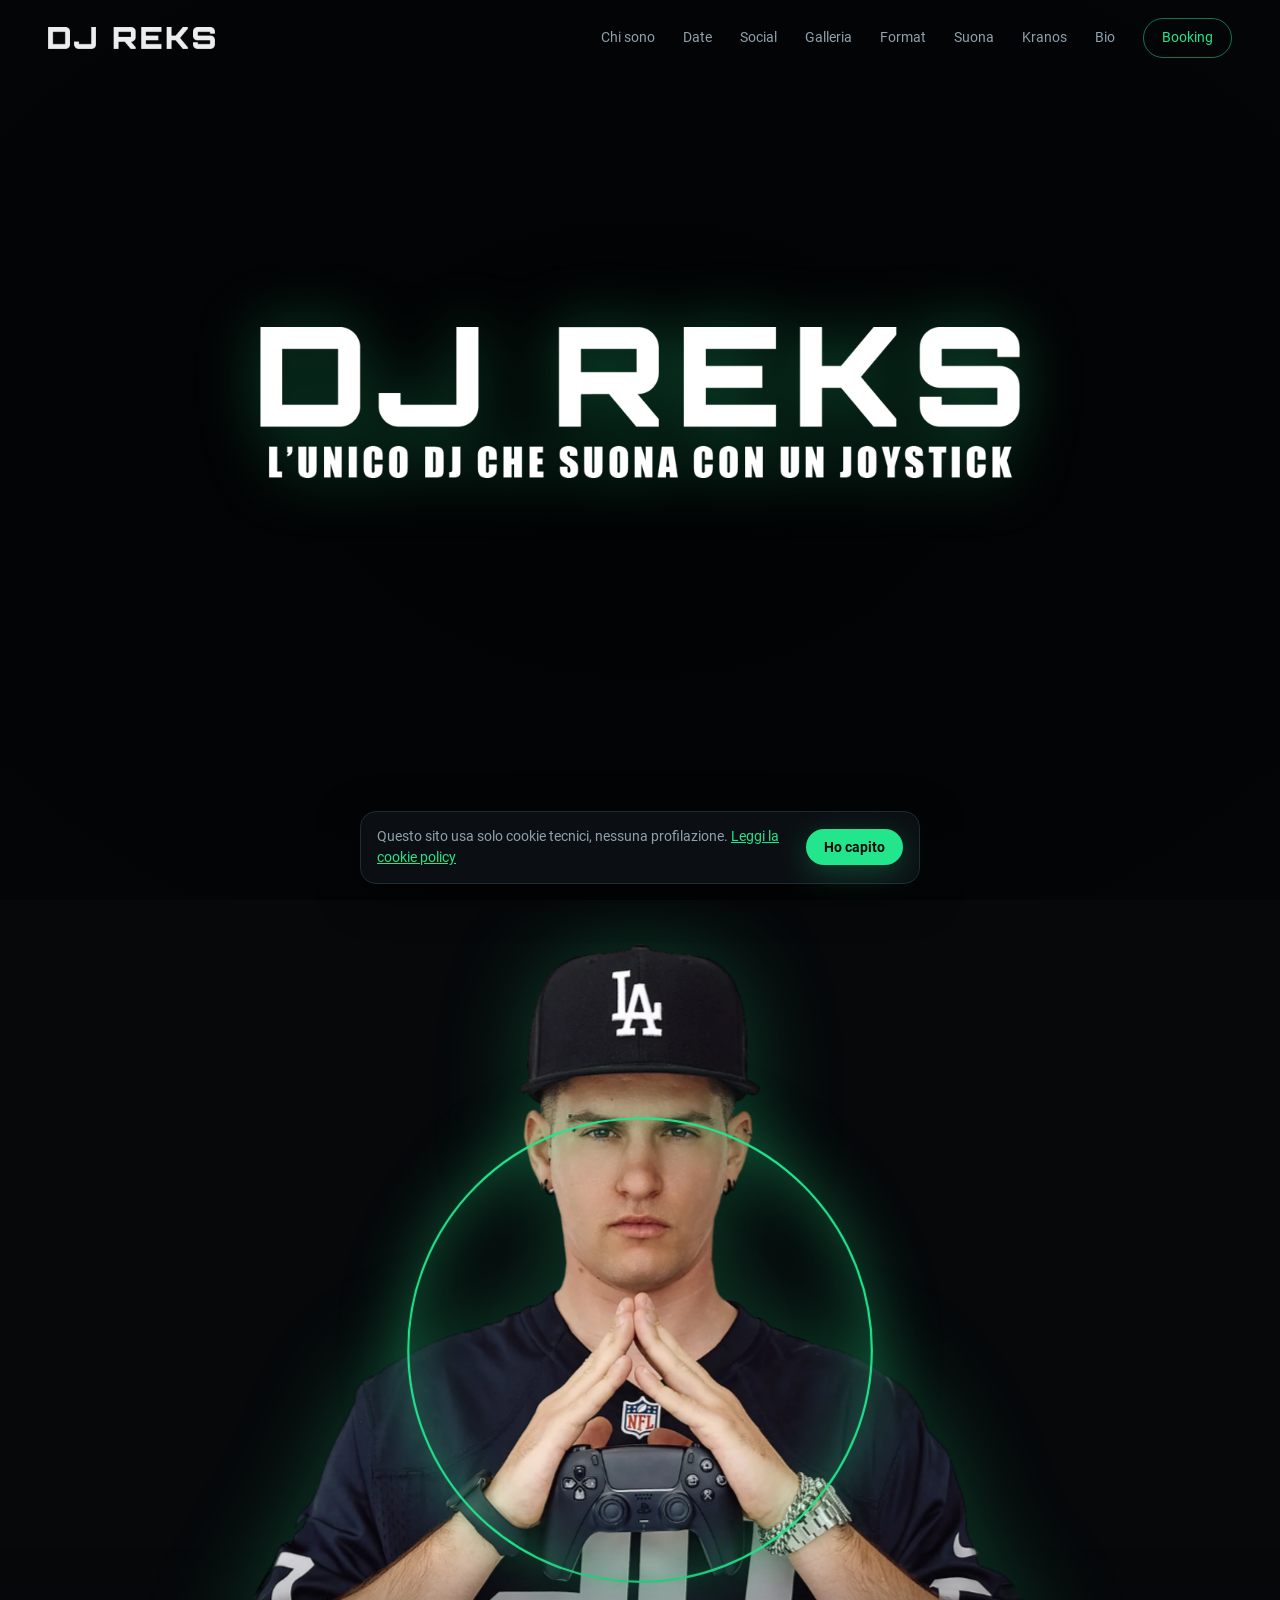
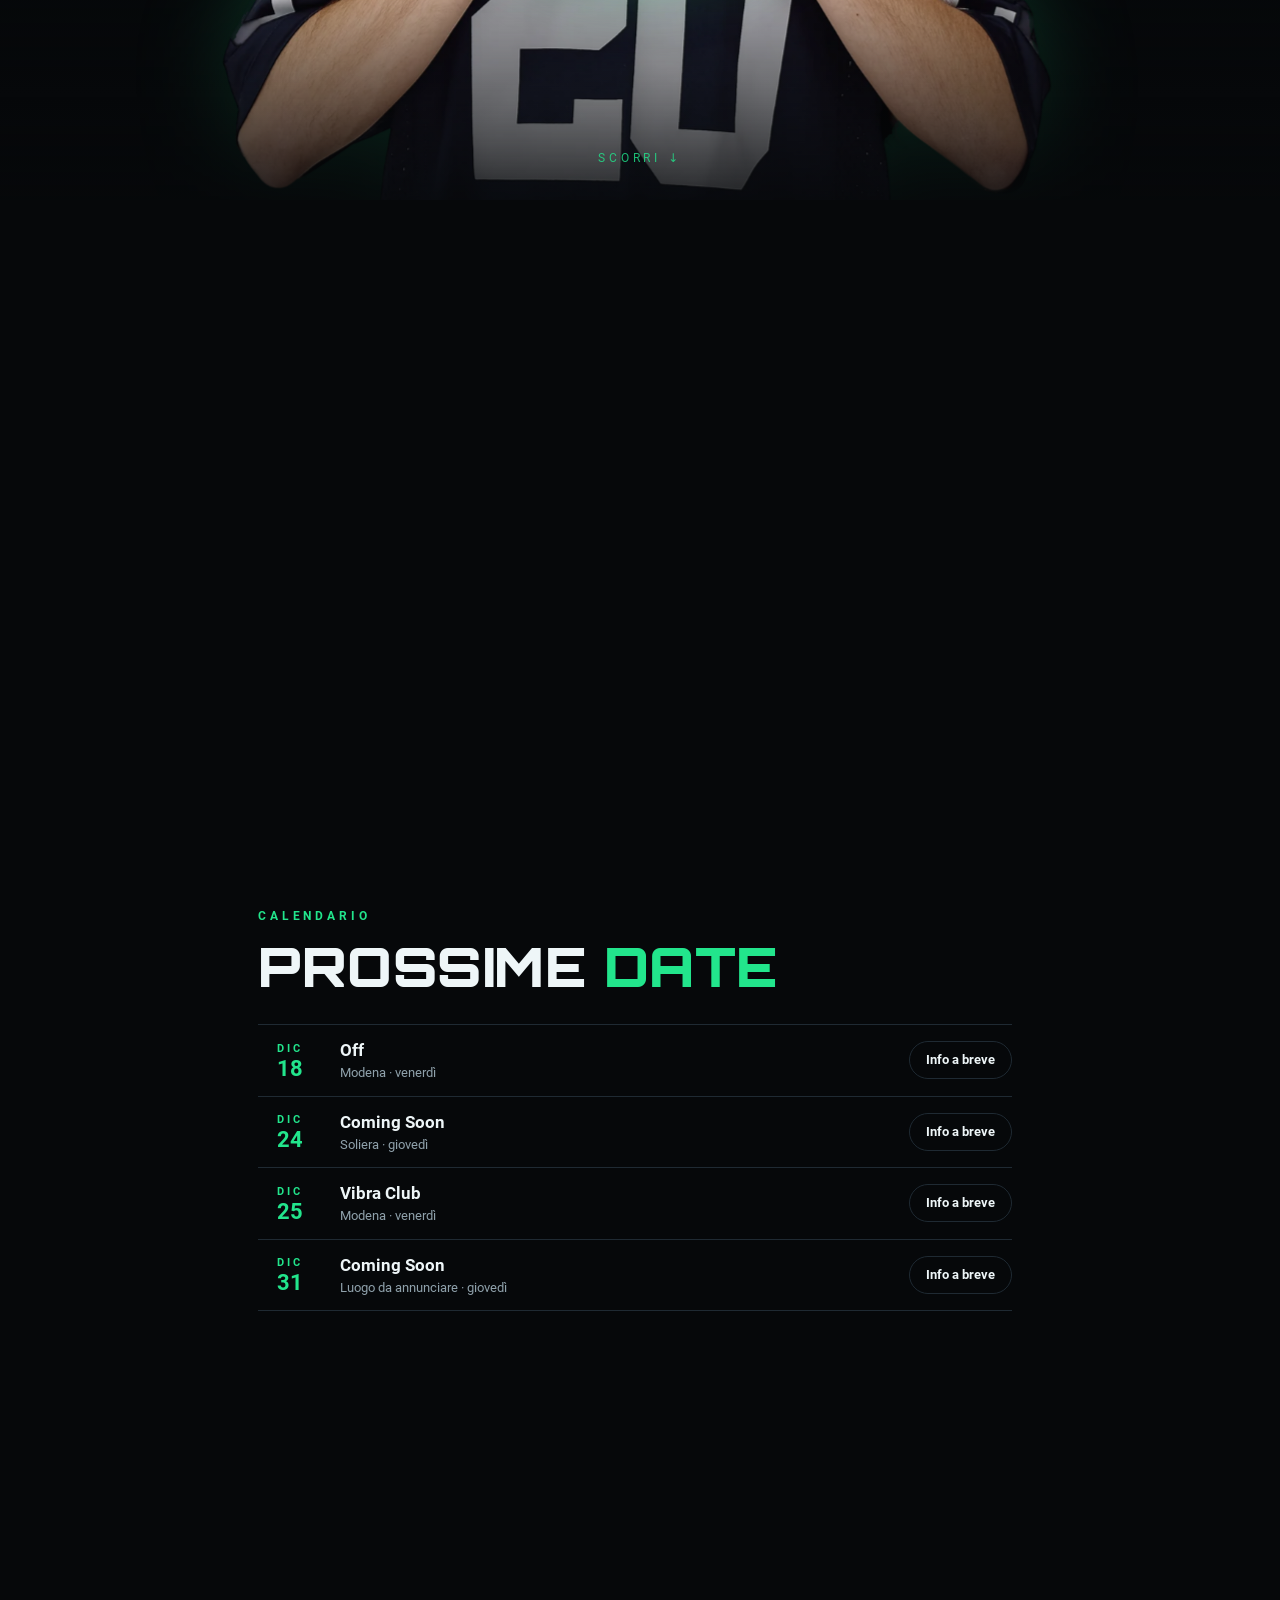
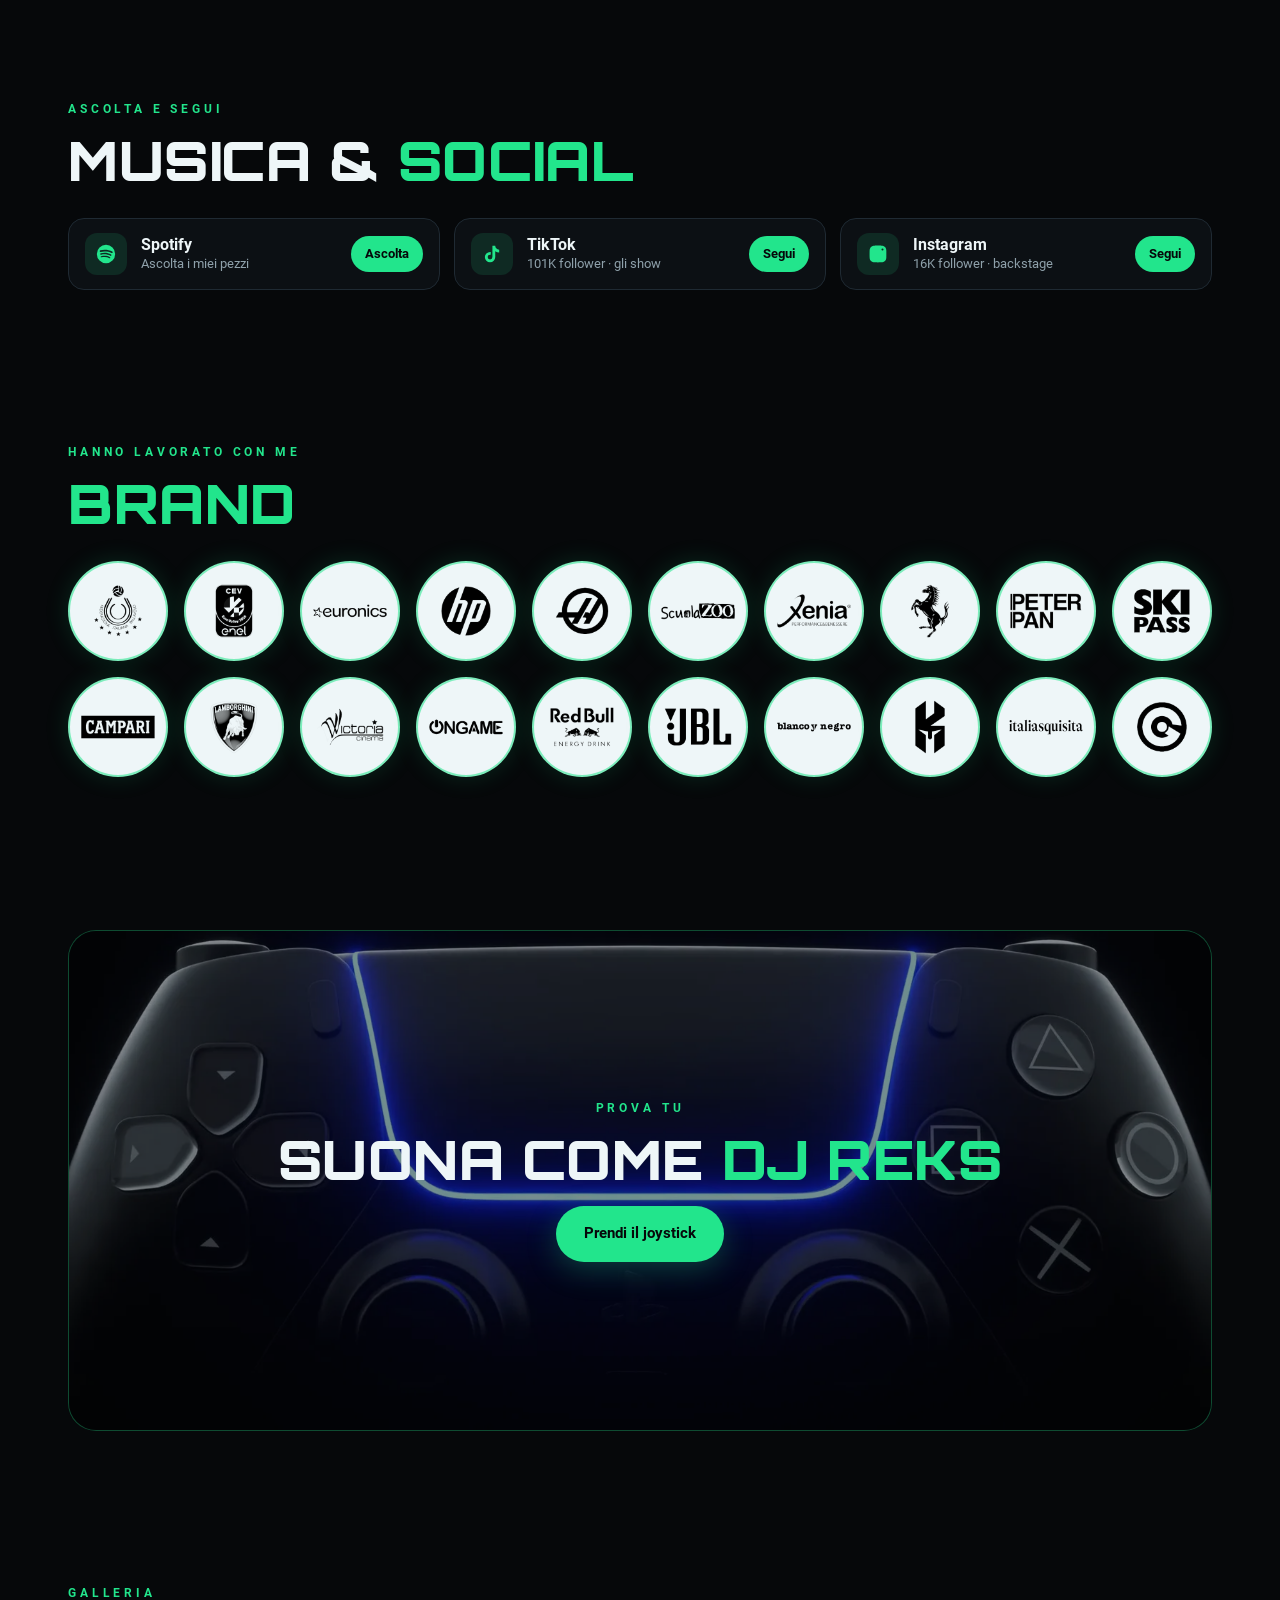
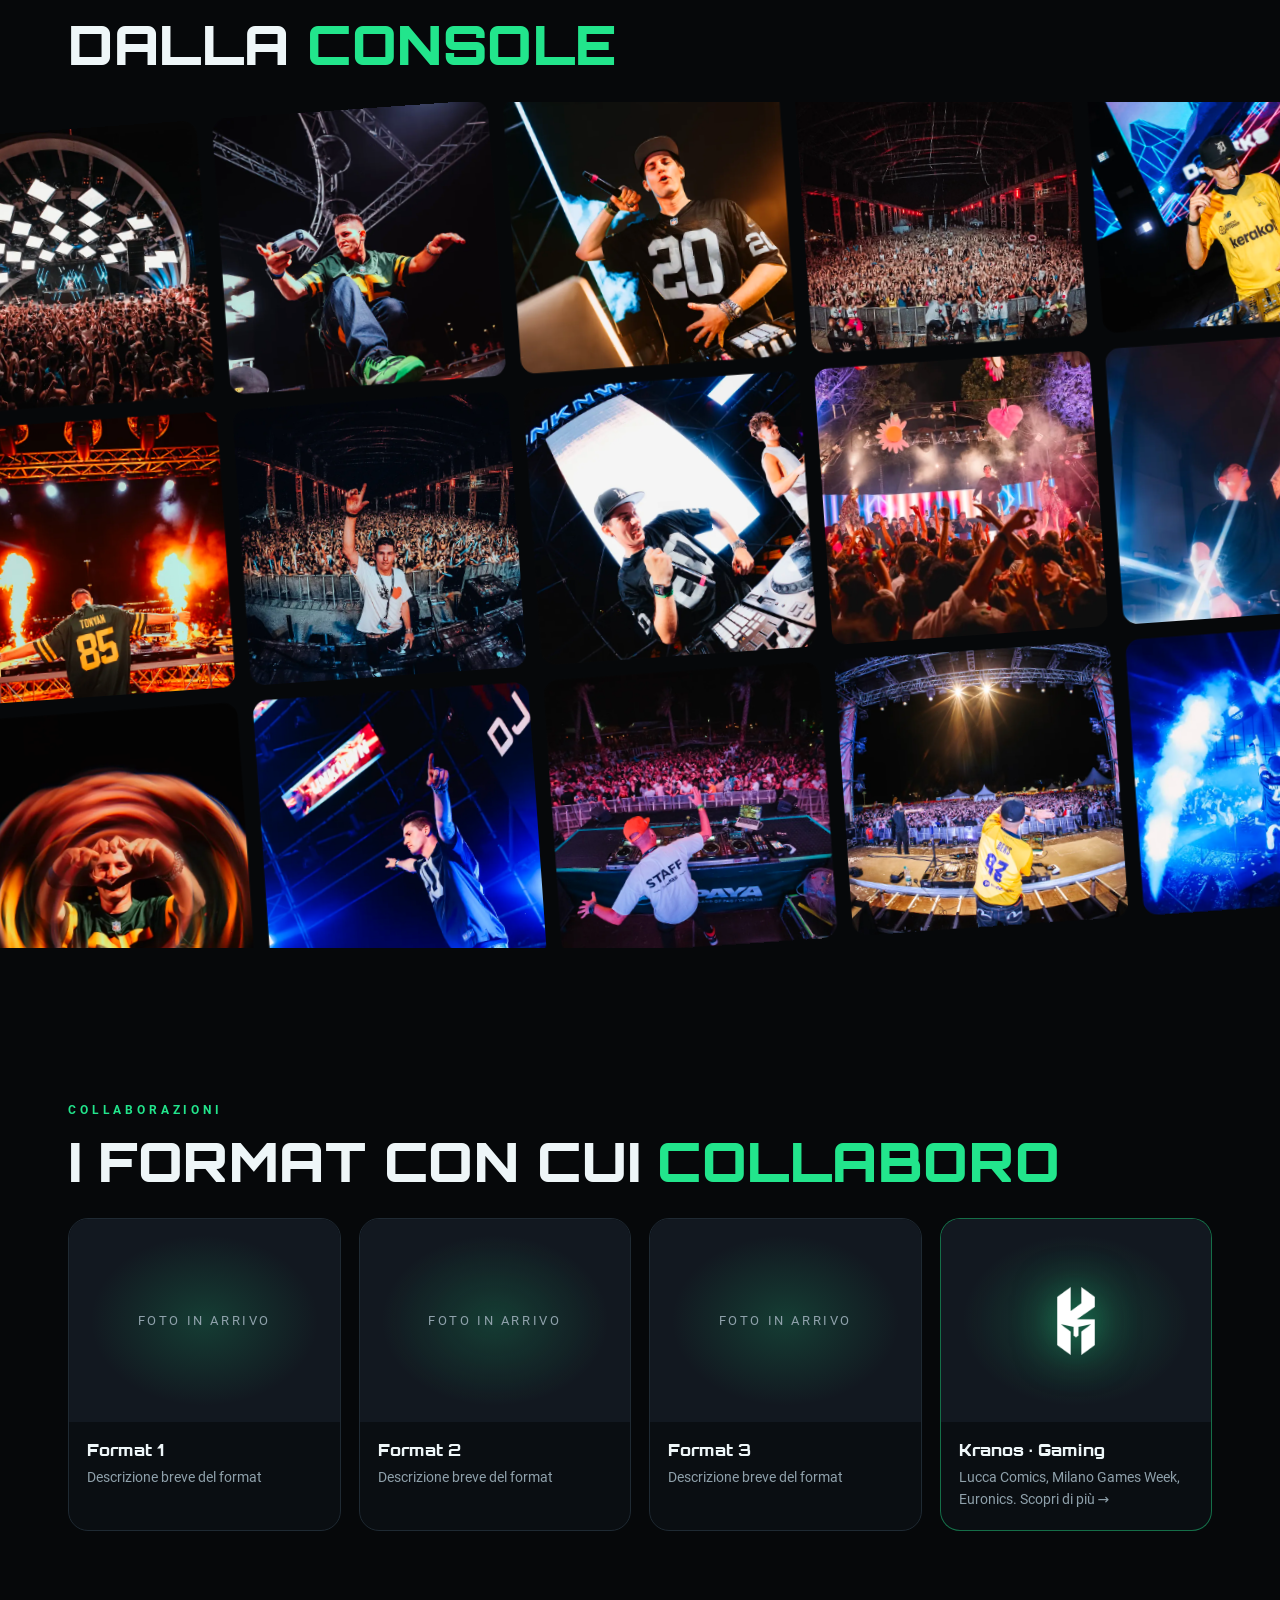
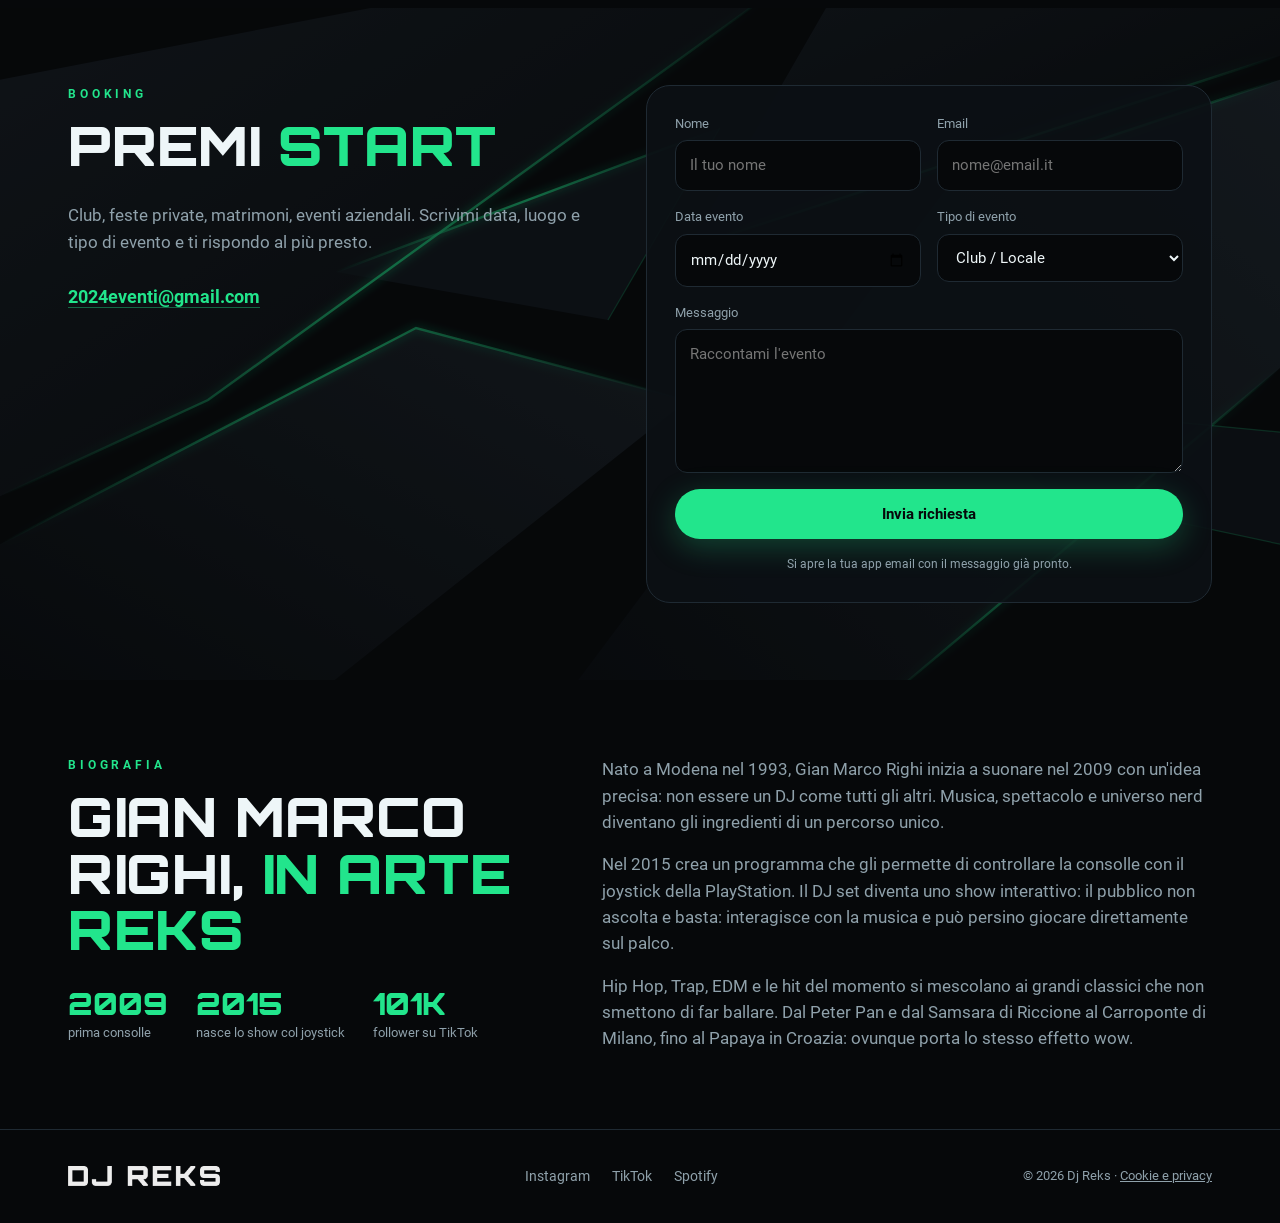
==== commit de73c829: "SEO per Google e piattaforme AI - Titoli e descrizioni, canonical, Open Graph e Twitter card con imm" ====
--- a/index.html
+++ b/index.html
@@ -3,13 +3,134 @@
 <head>
   <meta charset="utf-8">
   <meta name="viewport" content="width=device-width, initial-scale=1">
-  <title>Dj Reks · L'unico DJ che suona con un joystick</title>
-  <meta name="description" content="Dj Reks, DJ di Modena dal 2009: l'unico DJ che suona con un joystick. Hip Hop, Trap, EDM e grandi classici. Date, social e booking.">
-  <meta property="og:title" content="Dj Reks · L'unico DJ che suona con un joystick">
-  <meta property="og:description" content="Hip Hop, Trap, EDM e grandi classici in uno show dove il pubblico gioca con la musica.">
-  <meta property="og:image" content="/assets/img/g1.webp">
+  <title>Dj Reks · L'unico DJ che suona con un joystick | DJ a Modena</title>
+  <meta name="description" content="Dj Reks (Gian Marco Righi) è il DJ di Modena che suona con il joystick della PlayStation. Hip Hop, Trap, EDM e grandi classici: date, musica e booking per club, feste ed eventi.">
+  <link rel="canonical" href="https://www.djreks.com/">
+  <meta name="robots" content="index, follow, max-image-preview:large">
+  <meta name="author" content="Gian Marco Righi (Dj Reks)">
+  <meta property="og:type" content="website">
+  <meta property="og:site_name" content="Dj Reks">
+  <meta property="og:locale" content="it_IT">
+  <meta property="og:url" content="https://www.djreks.com/">
+  <meta property="og:title" content="Dj Reks · L'unico DJ che suona con un joystick | DJ a Modena">
+  <meta property="og:description" content="Dj Reks (Gian Marco Righi) è il DJ di Modena che suona con il joystick della PlayStation. Hip Hop, Trap, EDM e grandi classici: date, musica e booking per club, feste ed eventi.">
+  <meta property="og:image" content="https://www.djreks.com/assets/img/og-dj-reks.jpg">
+  <meta property="og:image:width" content="1200">
+  <meta property="og:image:height" content="630">
+  <meta property="og:image:alt" content="Dj Reks con il joystick della PlayStation · L'unico DJ che suona con un joystick">
+  <meta name="twitter:card" content="summary_large_image">
+  <meta name="twitter:title" content="Dj Reks · L'unico DJ che suona con un joystick | DJ a Modena">
+  <meta name="twitter:description" content="Dj Reks (Gian Marco Righi) è il DJ di Modena che suona con il joystick della PlayStation. Hip Hop, Trap, EDM e grandi classici: date, musica e booking per club, feste ed eventi.">
+  <meta name="twitter:image" content="https://www.djreks.com/assets/img/og-dj-reks.jpg">
+  <link rel="icon" href="/assets/img/icon-512.png" type="image/png">
+  <link rel="apple-touch-icon" href="/assets/img/apple-touch-icon.png">
+  <script type="application/ld+json">
+{
+ "@context": "https://schema.org",
+ "@graph": [
+  {
+   "@type": "WebSite",
+   "@id": "https://www.djreks.com/#website",
+   "url": "https://www.djreks.com/",
+   "name": "Dj Reks",
+   "inLanguage": "it-IT",
+   "about": {
+    "@id": "https://www.djreks.com/#dj-reks"
+   },
+   "publisher": {
+    "@id": "https://www.djreks.com/#gian-marco-righi"
+   }
+  },
+  {
+   "@type": "WebPage",
+   "@id": "https://www.djreks.com/#webpage",
+   "url": "https://www.djreks.com/",
+   "name": "Dj Reks · L'unico DJ che suona con un joystick | DJ a Modena",
+   "isPartOf": {
+    "@id": "https://www.djreks.com/#website"
+   },
+   "about": {
+    "@id": "https://www.djreks.com/#dj-reks"
+   },
+   "primaryImageOfPage": "https://www.djreks.com/assets/img/og-dj-reks.jpg",
+   "inLanguage": "it-IT"
+  },
+  {
+   "@type": "MusicGroup",
+   "@id": "https://www.djreks.com/#dj-reks",
+   "name": "Dj Reks",
+   "alternateName": "DJ REKS",
+   "url": "https://www.djreks.com/",
+   "logo": "https://www.djreks.com/assets/img/logo.png",
+   "image": "https://www.djreks.com/assets/img/og-dj-reks.jpg",
+   "description": "Dj Reks è l'unico DJ che suona con un joystick: uno show interattivo dove Hip Hop, Trap, EDM e grandi classici si mixano con il controller della PlayStation e il pubblico può giocare con la musica.",
+   "genre": [
+    "Hip Hop",
+    "Trap",
+    "EDM",
+    "Commerciale"
+   ],
+   "foundingDate": "2009",
+   "foundingLocation": {
+    "@type": "Place",
+    "name": "Modena, Italia"
+   },
+   "member": {
+    "@id": "https://www.djreks.com/#gian-marco-righi"
+   },
+   "sameAs": [
+    "https://open.spotify.com/artist/7tQp4eVCoQc8Hg9oqXSeM0",
+    "https://www.instagram.com/djreks_/",
+    "https://www.tiktok.com/@djreks_"
+   ],
+   "contactPoint": {
+    "@type": "ContactPoint",
+    "contactType": "booking",
+    "email": "2024eventi@gmail.com",
+    "availableLanguage": [
+     "it",
+     "en"
+    ]
+   }
+  },
+  {
+   "@type": "Person",
+   "@id": "https://www.djreks.com/#gian-marco-righi",
+   "name": "Gian Marco Righi",
+   "alternateName": [
+    "Dj Reks",
+    "DJ REKS",
+    "Reks"
+   ],
+   "description": "Gian Marco Righi, in arte Dj Reks, è un DJ di Modena: in consolle dal 2009, dal 2015 è l'unico DJ che suona con il joystick della PlayStation grazie a un programma creato da lui.",
+   "birthDate": "1993-07-30",
+   "birthPlace": {
+    "@type": "Place",
+    "name": "Modena, Italia"
+   },
+   "nationality": "IT",
+   "jobTitle": "DJ",
+   "url": "https://www.djreks.com/",
+   "image": "https://www.djreks.com/assets/img/og-dj-reks.jpg",
+   "knowsAbout": [
+    "DJ set",
+    "Hip Hop",
+    "Trap",
+    "EDM",
+    "Gaming",
+    "Controller PlayStation"
+   ],
+   "sameAs": [
+    "https://open.spotify.com/artist/7tQp4eVCoQc8Hg9oqXSeM0",
+    "https://www.instagram.com/djreks_/",
+    "https://www.tiktok.com/@djreks_"
+   ],
+   "email": "mailto:2024eventi@gmail.com"
+  }
+ ]
+}
+  </script>
   <meta name="theme-color" content="#06080A">
-  <link rel="icon" href="/assets/img/logo.png">
   <link rel="preload" href="/assets/fonts/orbitron-black.ttf" as="font" type="font/ttf" crossorigin>
   <link rel="stylesheet" href="/styles.css">
 </head>
@@ -55,7 +176,7 @@
       <img class="zoom__photo" src="/assets/img/dj-reks-scontornato.webp" alt="Dj Reks a mezzo busto con il joystick">
       <div class="zoom__text zoom__text--left">
         <p class="eyebrow">Dj Reks · Modena</p>
-        <h2 class="h2">L'unico DJ che suona con un <span class="accent">joystick</span></h2>
+        <h1 class="h2">Dj Reks, l'unico DJ che suona con un <span class="accent">joystick</span></h1>
       </div>
       <div class="zoom__text zoom__text--right">
         <p>In consolle dal 2009, dal 2015 suono con il controller della PlayStation grazie a un programma creato da me.</p>
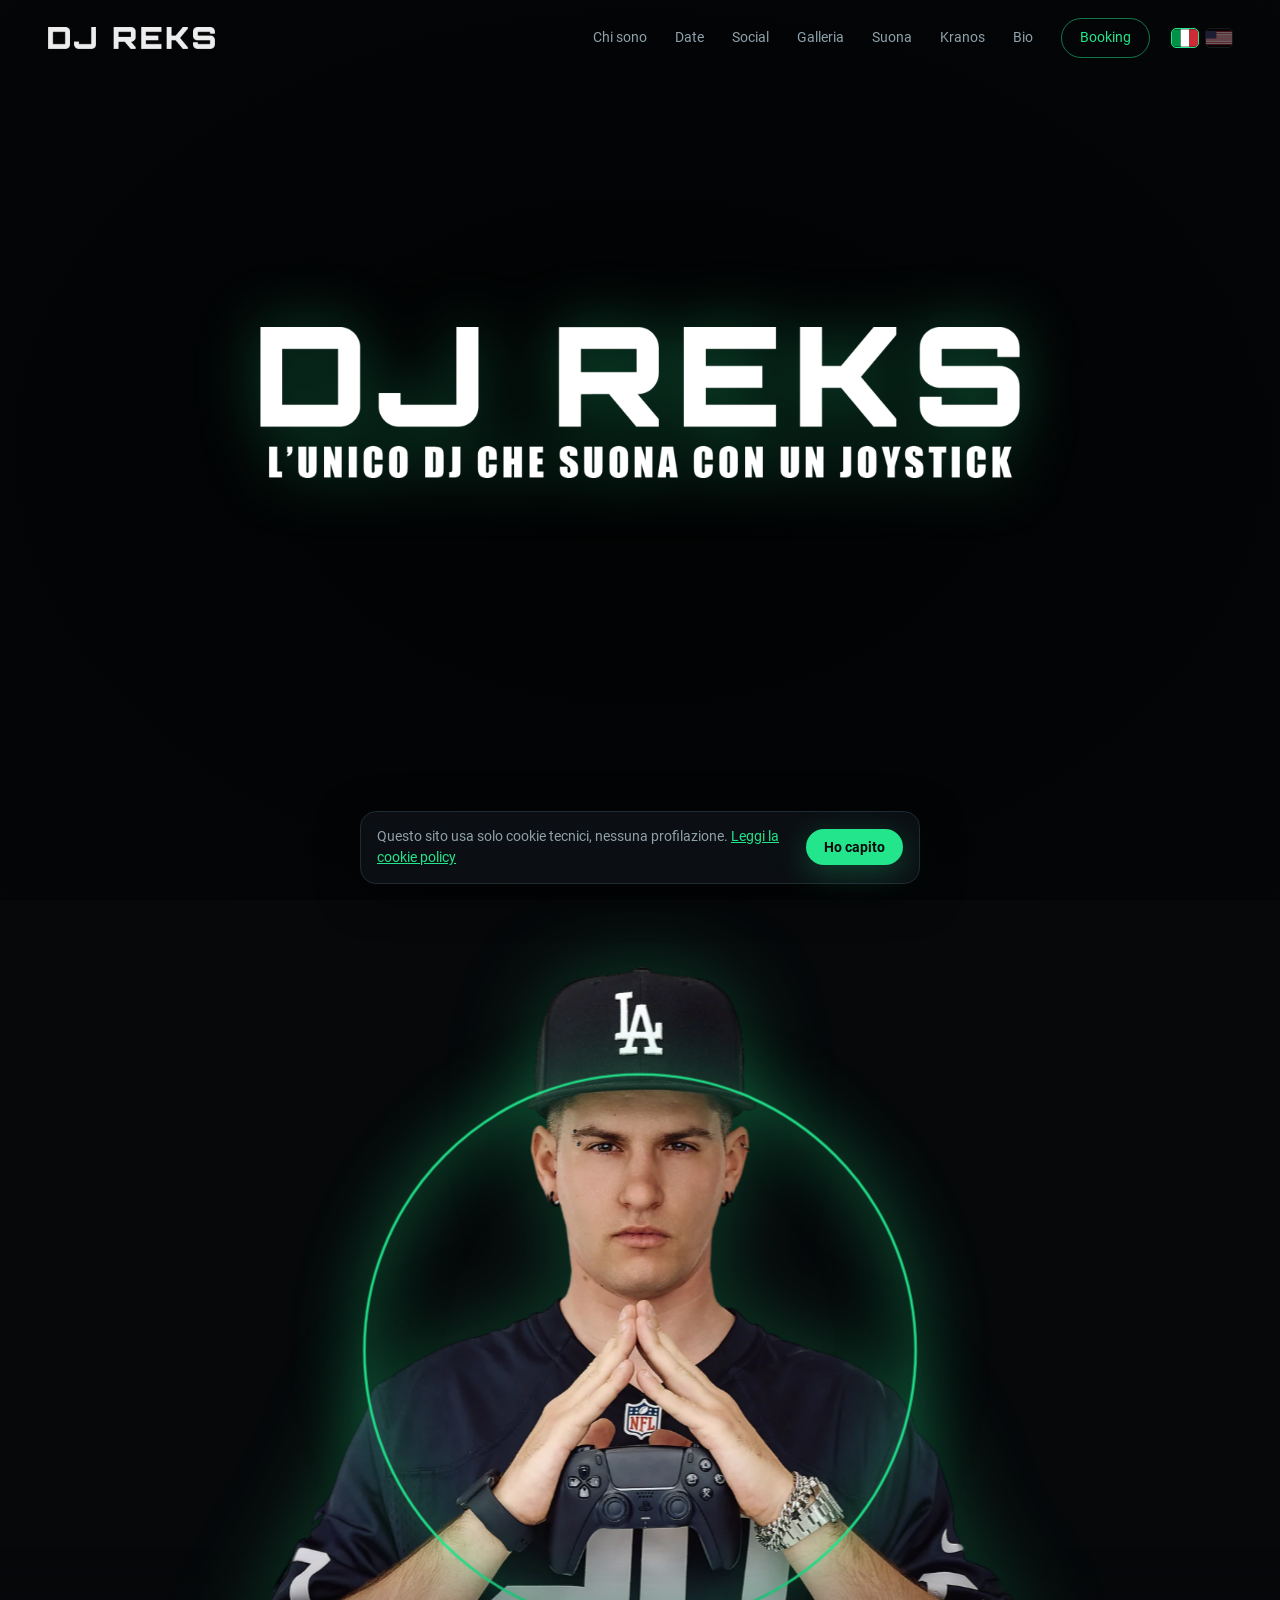
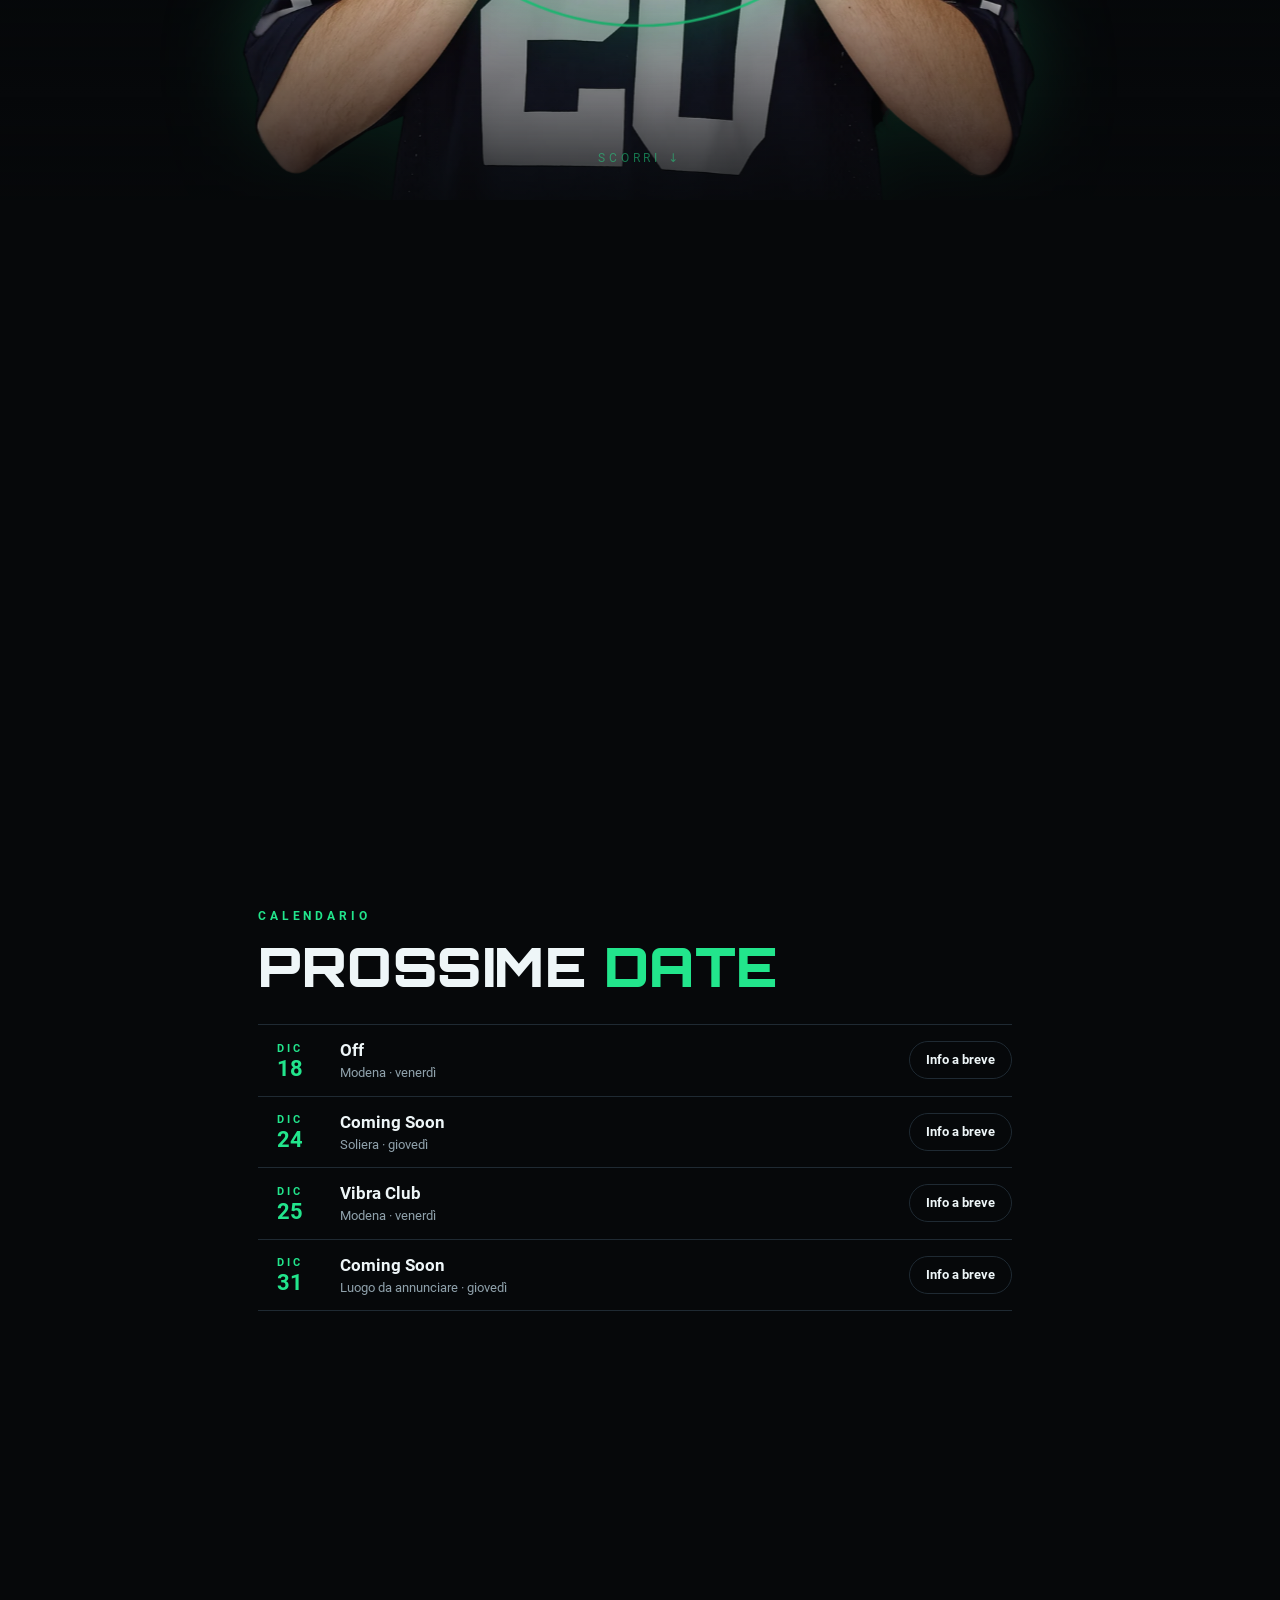
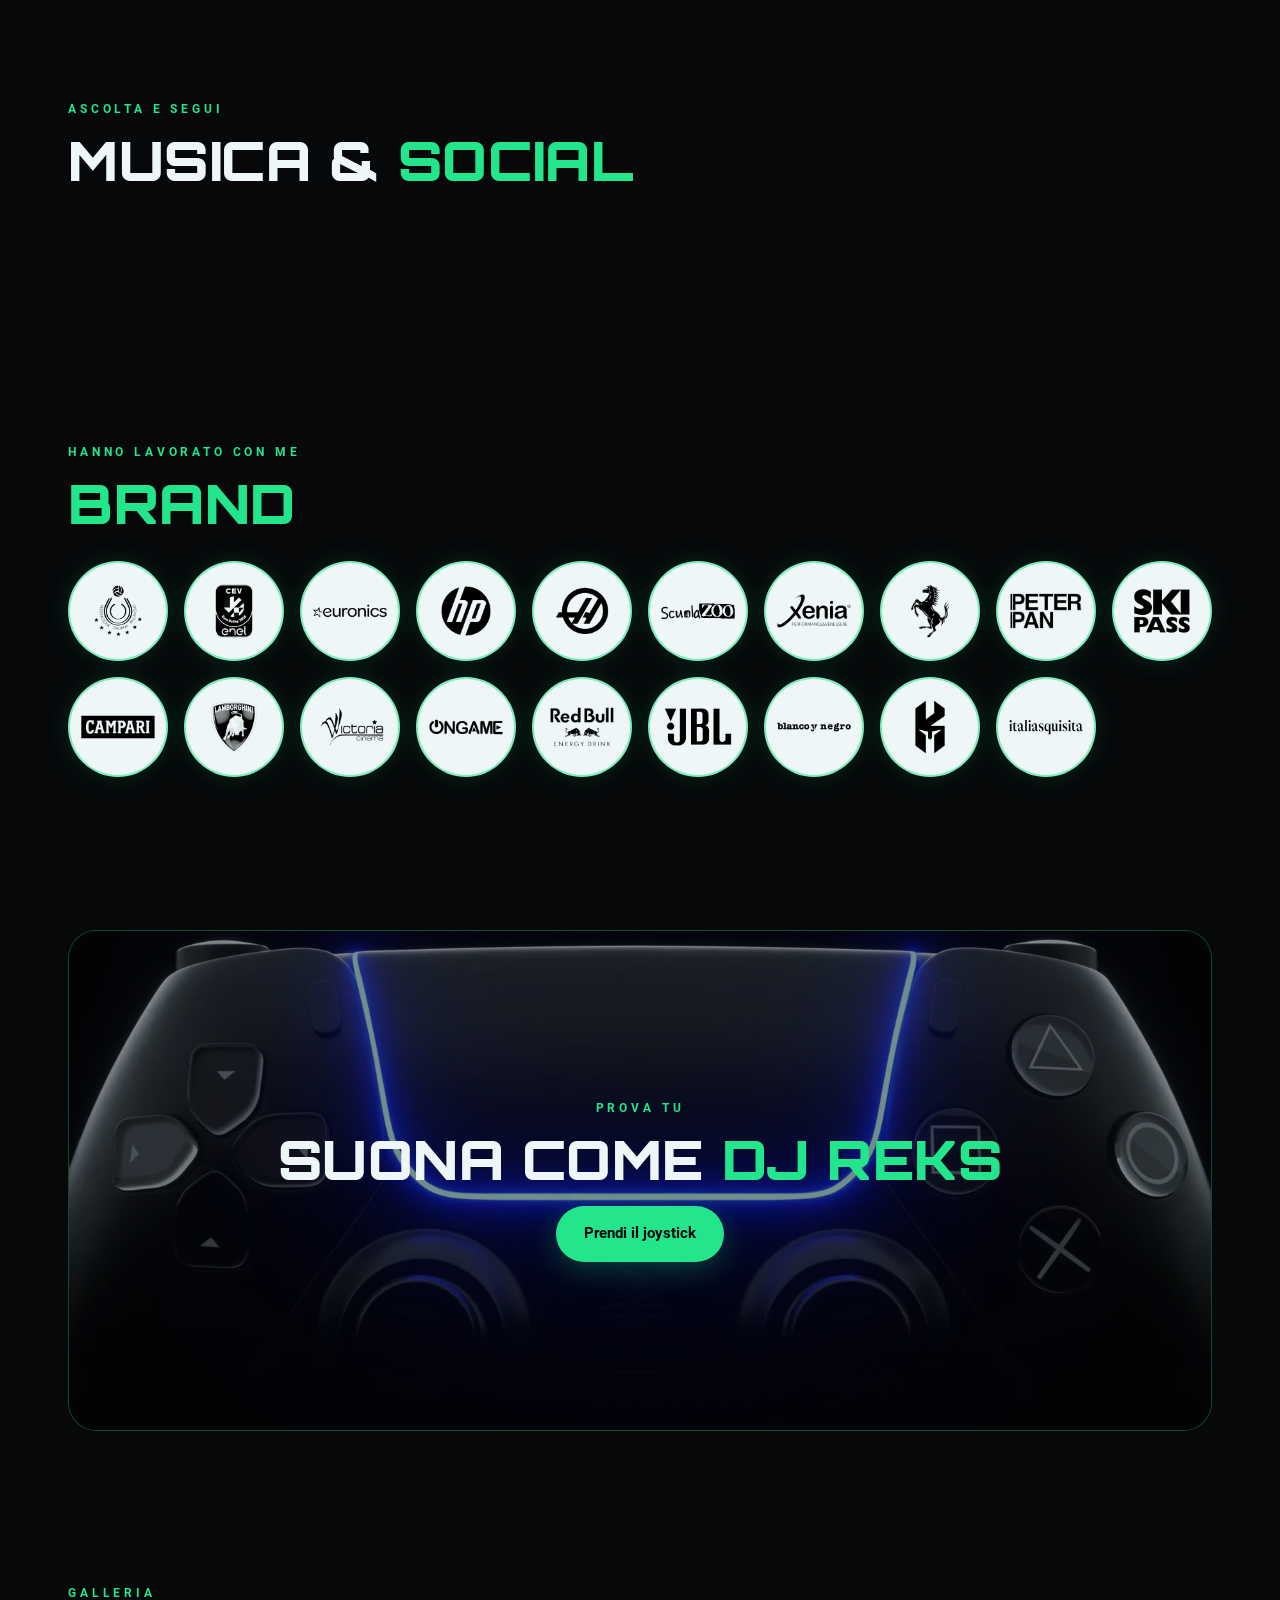
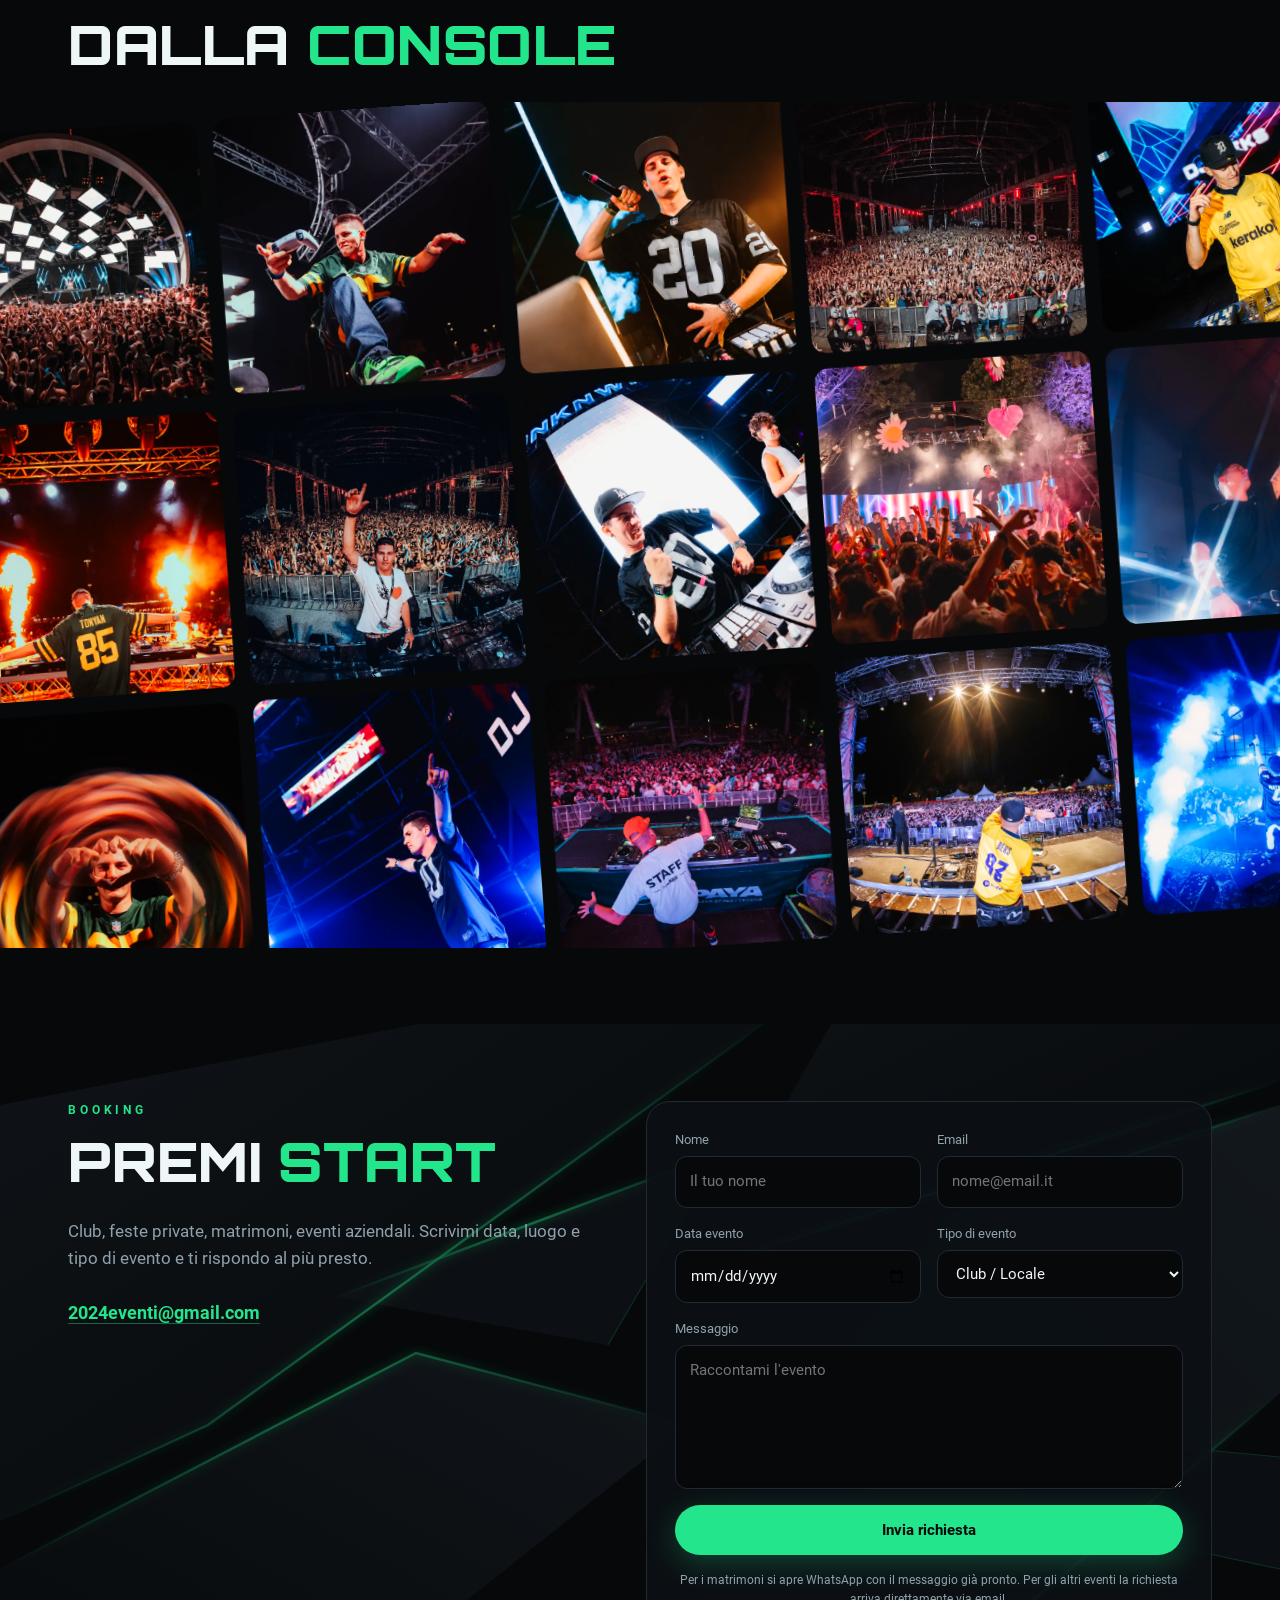
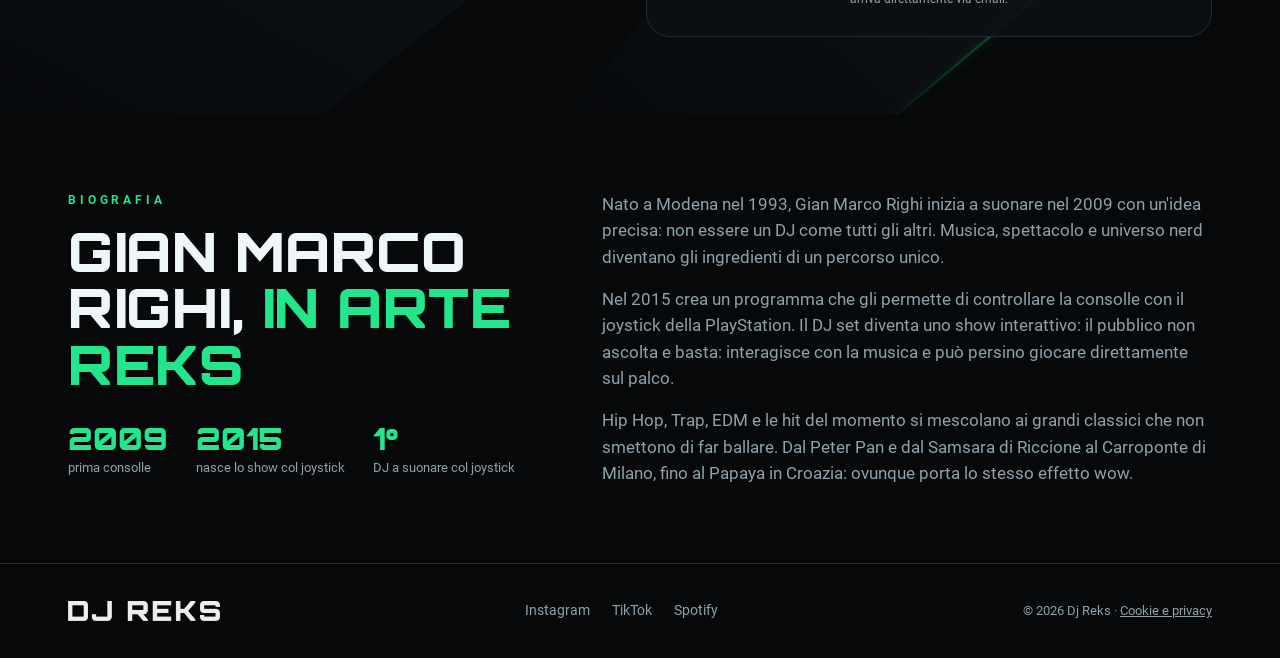
==== commit 1302b889: "Priorità: via Format e logo g, niente numeri social, booking diretto, versione inglese, statistiche " ====
--- a/index.html
+++ b/index.html
@@ -6,6 +6,9 @@
   <title>Dj Reks · L'unico DJ che suona con un joystick | DJ a Modena</title>
   <meta name="description" content="Dj Reks (Gian Marco Righi) è il DJ di Modena che suona con il joystick della PlayStation. Hip Hop, Trap, EDM e grandi classici: date, musica e booking per club, feste ed eventi.">
   <link rel="canonical" href="https://www.djreks.com/">
+  <link rel="alternate" hreflang="it" href="https://www.djreks.com/">
+  <link rel="alternate" hreflang="en" href="https://www.djreks.com/en">
+  <link rel="alternate" hreflang="x-default" href="https://www.djreks.com/">
   <meta name="robots" content="index, follow, max-image-preview:large">
   <meta name="author" content="Gian Marco Righi (Dj Reks)">
   <meta property="og:type" content="website">
@@ -146,12 +149,15 @@
     <a href="#date">Date</a>
     <a href="#social">Social</a>
     <a href="#galleria">Galleria</a>
-    <a href="#format">Format</a>
     <a href="/suona">Suona</a>
     <a href="/kranos">Kranos</a>
     <a href="#biografia">Bio</a>
     <a href="#booking" class="nav__cta">Booking</a>
   </nav>
+  <div class="lang">
+    <a href="/" hreflang="it" lang="it" title="Italiano" aria-label="Italiano" aria-current="true"><svg viewBox="0 0 3 2" aria-hidden="true"><rect width="1" height="2" fill="#009246"/><rect x="1" width="1" height="2" fill="#fff"/><rect x="2" width="1" height="2" fill="#ce2b37"/></svg></a>
+    <a href="/en" hreflang="en" lang="en" title="English" aria-label="English"><svg viewBox="0 0 19 10" aria-hidden="true"><rect width="19" height="10" fill="#b22234"/><path d="M0 1.15h19M0 2.7h19M0 4.23h19M0 5.77h19M0 7.3h19M0 8.85h19" stroke="#fff" stroke-width=".77"/><rect width="7.6" height="5.38" fill="#3c3b6e"/></svg></a>
+  </div>
   <button class="nav__burger" aria-label="Apri il menu" aria-expanded="false"><span></span><span></span></button>
 </header>
 
@@ -210,12 +216,12 @@
         </a>
         <a class="soc reveal" href="https://www.tiktok.com/@djreks_" target="_blank" rel="noopener">
           <span class="soc__icon" aria-hidden="true"><svg viewBox="0 0 24 24"><path fill="currentColor" d="M16.6 5.82A4.28 4.28 0 0 1 15.54 3h-3.09v12.4a2.59 2.59 0 1 1-2.59-2.6c.27 0 .53.04.77.12V9.77a5.7 5.7 0 0 0-.77-.05 5.68 5.68 0 1 0 5.68 5.68V9.01a7.35 7.35 0 0 0 4.3 1.38V7.3a4.3 4.3 0 0 1-3.24-1.48Z"/></svg></span>
-          <span class="soc__text"><strong>TikTok</strong><span>101K follower · gli show</span></span>
+          <span class="soc__text"><strong>TikTok</strong><span>Gli show col joystick</span></span>
           <span class="soc__btn">Segui</span>
         </a>
         <a class="soc reveal" href="https://www.instagram.com/djreks_/" target="_blank" rel="noopener">
           <span class="soc__icon" aria-hidden="true"><svg viewBox="0 0 24 24"><path fill="currentColor" d="M12 7.3a4.7 4.7 0 1 0 0 9.4 4.7 4.7 0 0 0 0-9.4Zm0 7.75a3.05 3.05 0 1 1 0-6.1 3.05 3.05 0 0 1 0 6.1Zm6-7.94a1.1 1.1 0 1 1-2.2 0 1.1 1.1 0 0 1 2.2 0ZM21.1 8.2c-.07-1.47-.4-2.78-1.48-3.85C18.55 3.28 17.24 2.94 15.77 2.87 14.25 2.78 9.75 2.78 8.23 2.87c-1.47.07-2.77.4-3.85 1.47S2.94 6.73 2.87 8.2c-.09 1.52-.09 6.07 0 7.6.07 1.47.4 2.77 1.48 3.85 1.08 1.07 2.38 1.4 3.85 1.48 1.52.09 6.02.09 7.54 0 1.47-.07 2.78-.4 3.85-1.48 1.07-1.08 1.4-2.38 1.48-3.85.09-1.52.09-6.07 0-7.6Z"/></svg></span>
-          <span class="soc__text"><strong>Instagram</strong><span>16K follower · backstage</span></span>
+          <span class="soc__text"><strong>Instagram</strong><span>Backstage e serate</span></span>
           <span class="soc__btn">Segui</span>
         </a>
       </div>
@@ -247,7 +253,6 @@
         <div class="badge reveal"><img src="/assets/brand/blanco-y-negro.png" alt="Blanco y Negro" loading="lazy"></div>
         <div class="badge reveal"><img src="/assets/brand/kranos.png" alt="Kranos" loading="lazy"></div>
         <div class="badge reveal"><img src="/assets/brand/italia-squisita.png" alt="Italia Squisita" loading="lazy"></div>
-        <div class="badge reveal"><img src="/assets/brand/g-logo.png" alt="Logo brand" loading="lazy"></div>
       </div>
     </div>
   </section>
@@ -277,7 +282,7 @@
     </div>
   </section>
 
-  <!-- FORMAT -->
+  <!-- FORMAT: nascosta per ora, da rimettere quando ci sono le foto
   <section class="formats section" id="format">
     <div class="wrap">
       <p class="eyebrow">Collaborazioni</p>
@@ -290,6 +295,7 @@
       </div>
     </div>
   </section>
+  -->
 
   <!-- BOOKING -->
   <section class="booking section" id="booking">
@@ -315,7 +321,7 @@
         </div>
         <label>Messaggio<textarea name="messaggio" rows="5" placeholder="Raccontami l'evento"></textarea></label>
         <button class="btn btn--primary btn--full" type="submit">Invia richiesta</button>
-        <p class="form__note">Si apre la tua app email con il messaggio già pronto.</p>
+        <p class="form__note" id="form-note" aria-live="polite">Per i matrimoni si apre WhatsApp con il messaggio già pronto. Per gli altri eventi la richiesta arriva direttamente via email.</p>
       </form>
     </div>
   </section>
@@ -329,7 +335,7 @@
         <div class="bio__facts">
           <div><strong>2009</strong><span>prima consolle</span></div>
           <div><strong>2015</strong><span>nasce lo show col joystick</span></div>
-          <div><strong>101K</strong><span>follower su TikTok</span></div>
+          <div><strong>1°</strong><span>DJ a suonare col joystick</span></div>
         </div>
       </div>
       <div class="bio__text">
@@ -360,5 +366,7 @@
 </div>
 
 <script src="/script.js"></script>
+<script>window.va = window.va || function () { (window.vaq = window.vaq || []).push(arguments); };</script>
+<script defer src="/_vercel/insights/script.js"></script>
 </body>
 </html>
--- a/styles.css
+++ b/styles.css
@@ -316,3 +316,12 @@
 .suona-cta .h2 { margin-bottom: 18px; }
 .suona-cta { background: #06080A; }
 @media (max-width: 600px) { .suona-cta { aspect-ratio: 1 / 1; } .suona-cta img { object-position: 50% 40%; } }
+
+/* LINGUA: bandierine IT / EN */
+.nav__links { margin-left: auto; }
+.lang { display: flex; align-items: center; gap: 8px; margin-left: 22px; }
+.lang a { display: block; width: 26px; height: 18px; border-radius: 4px; overflow: hidden; opacity: .45; outline: 1px solid rgba(255, 255, 255, .18); transition: opacity .2s, transform .2s; }
+.lang a:hover { opacity: .85; transform: translateY(-1px); }
+.lang a[aria-current="true"] { opacity: 1; outline-color: var(--accent); }
+.lang svg { display: block; width: 100%; height: 100%; }
+@media (max-width: 760px) { .lang { margin-left: auto; margin-right: 14px; } }
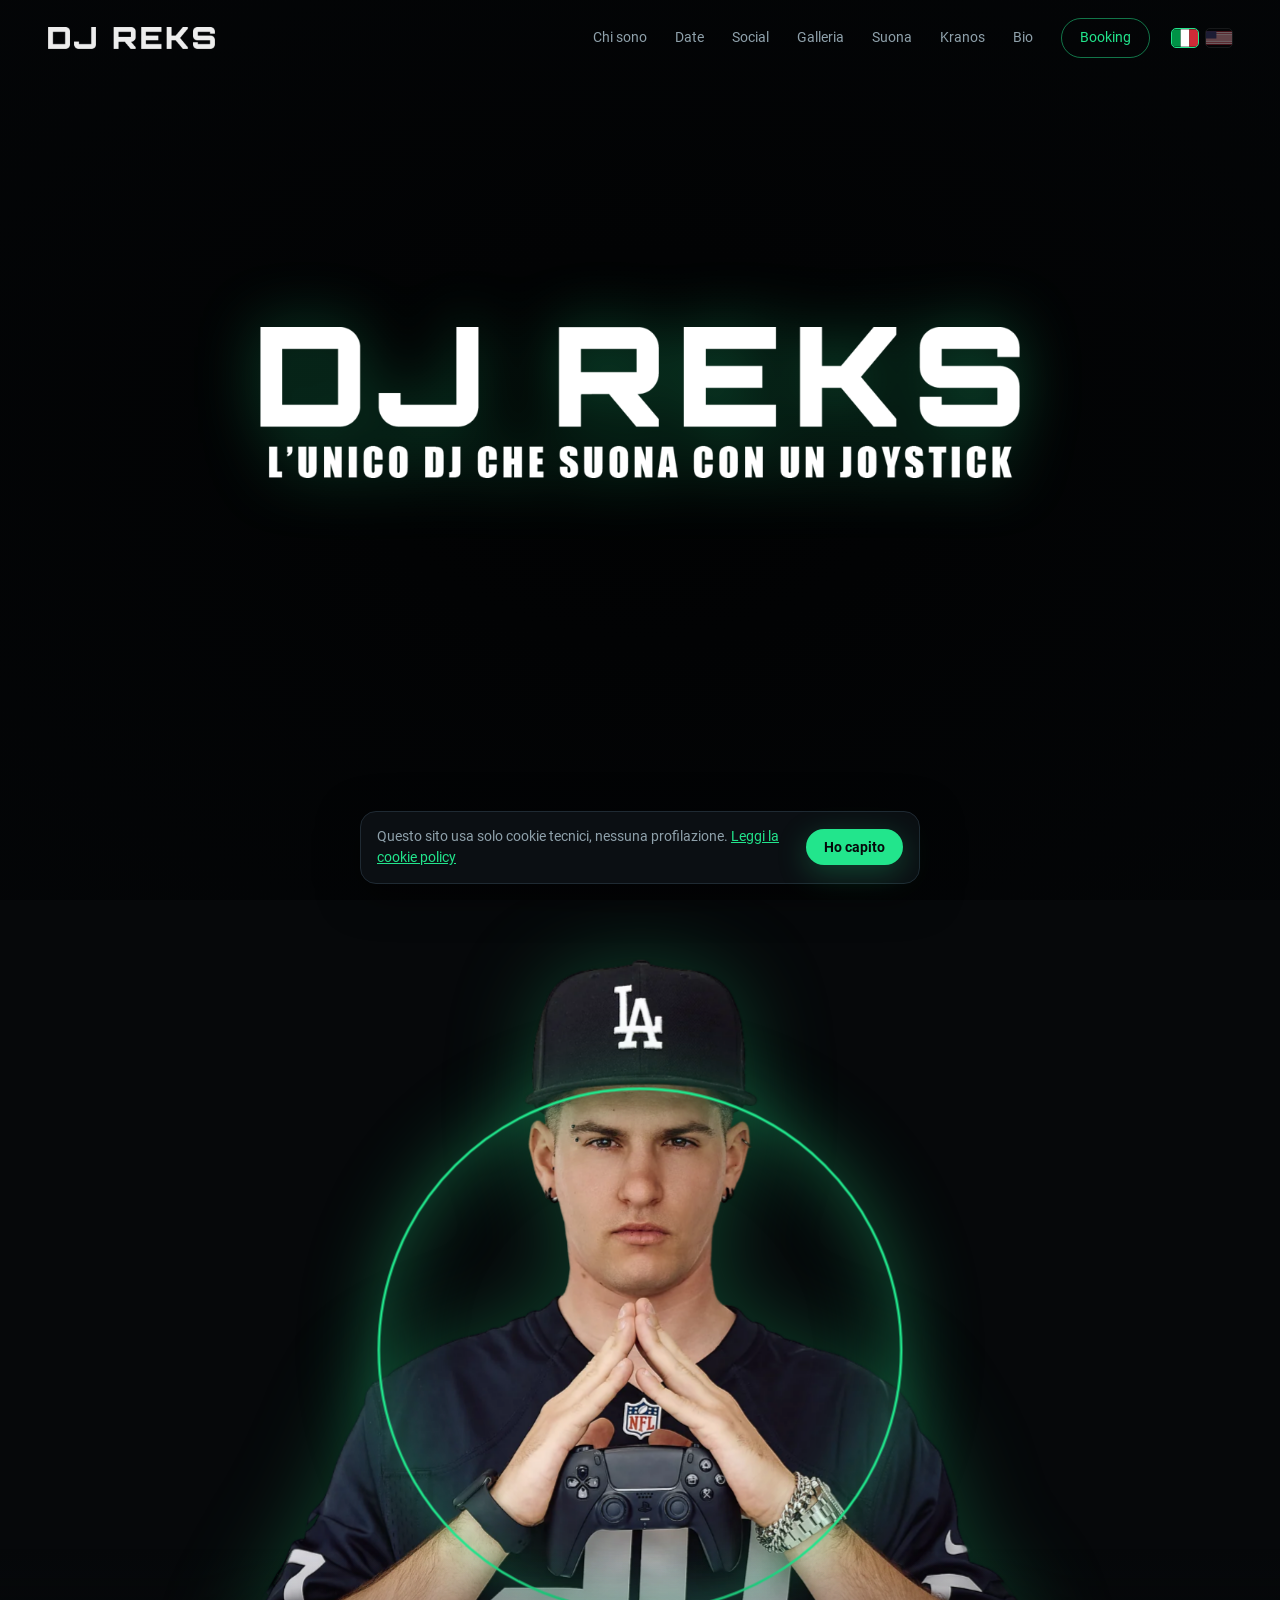
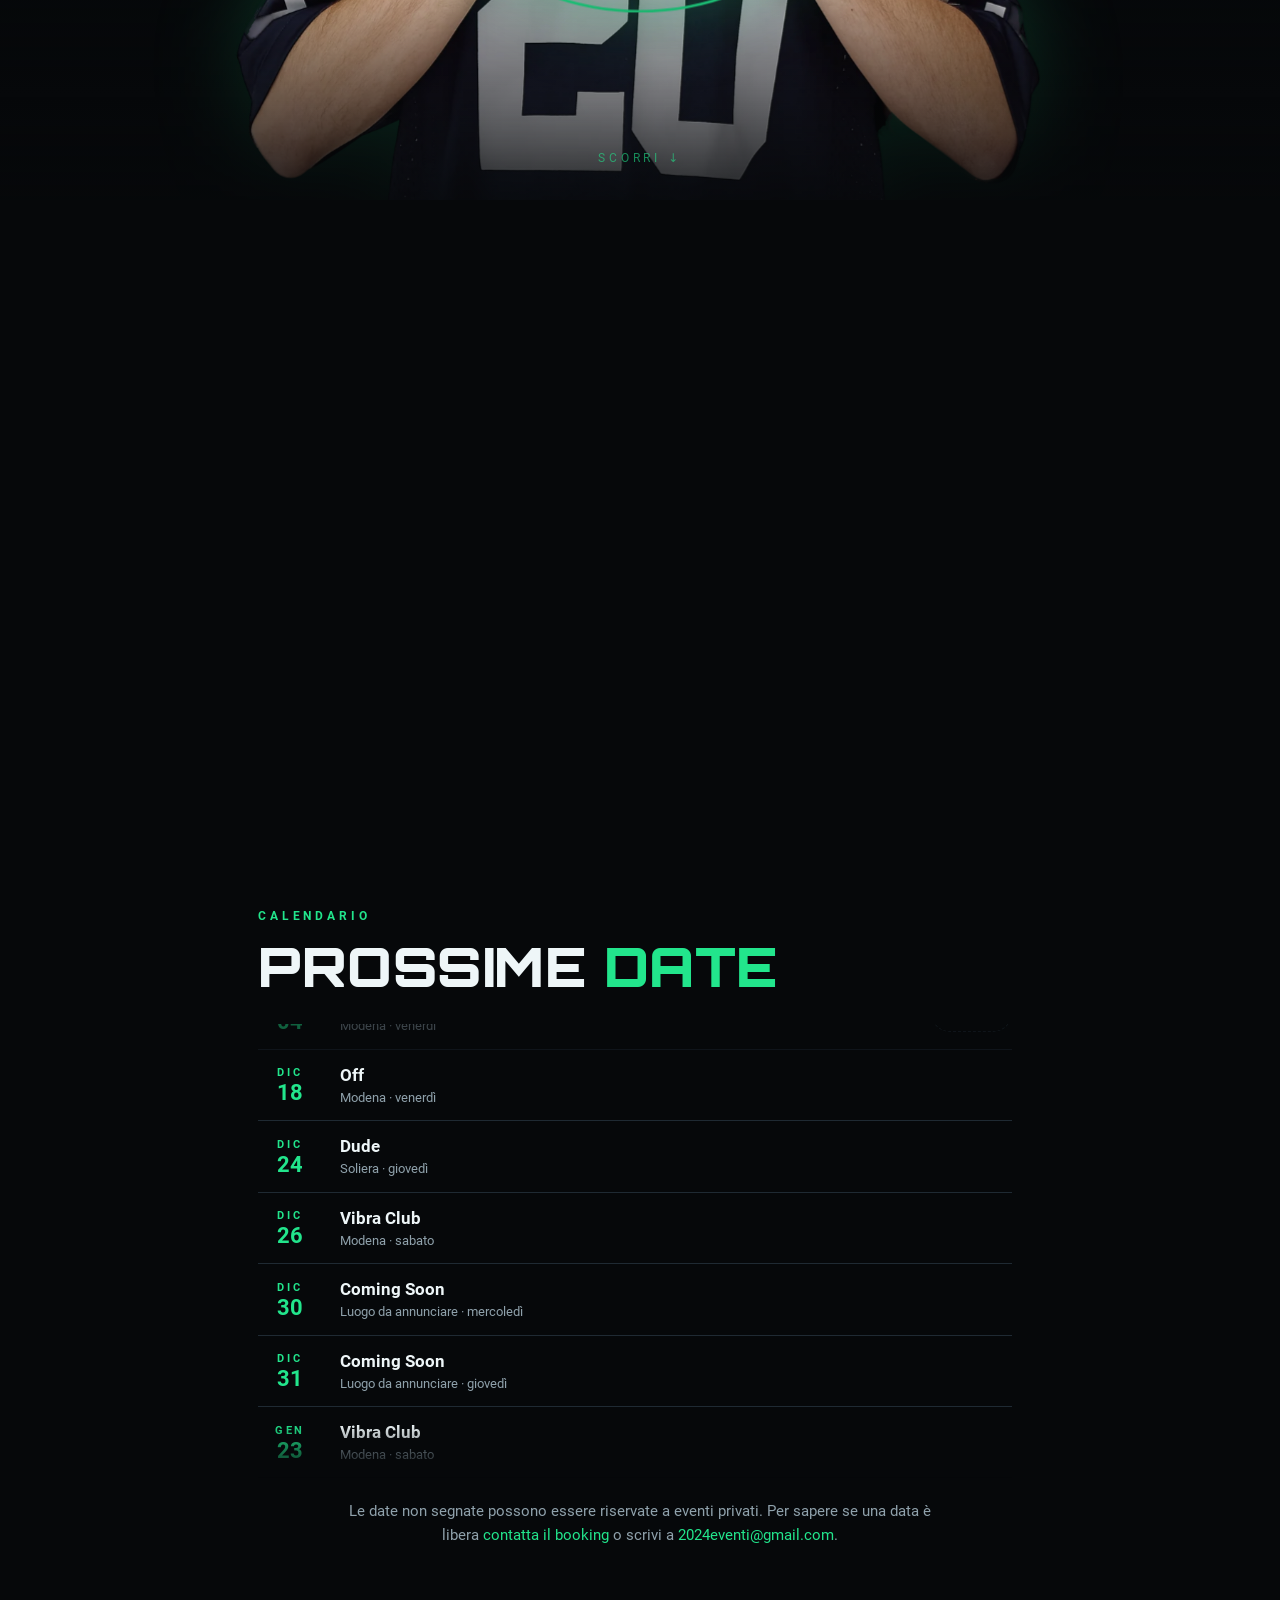
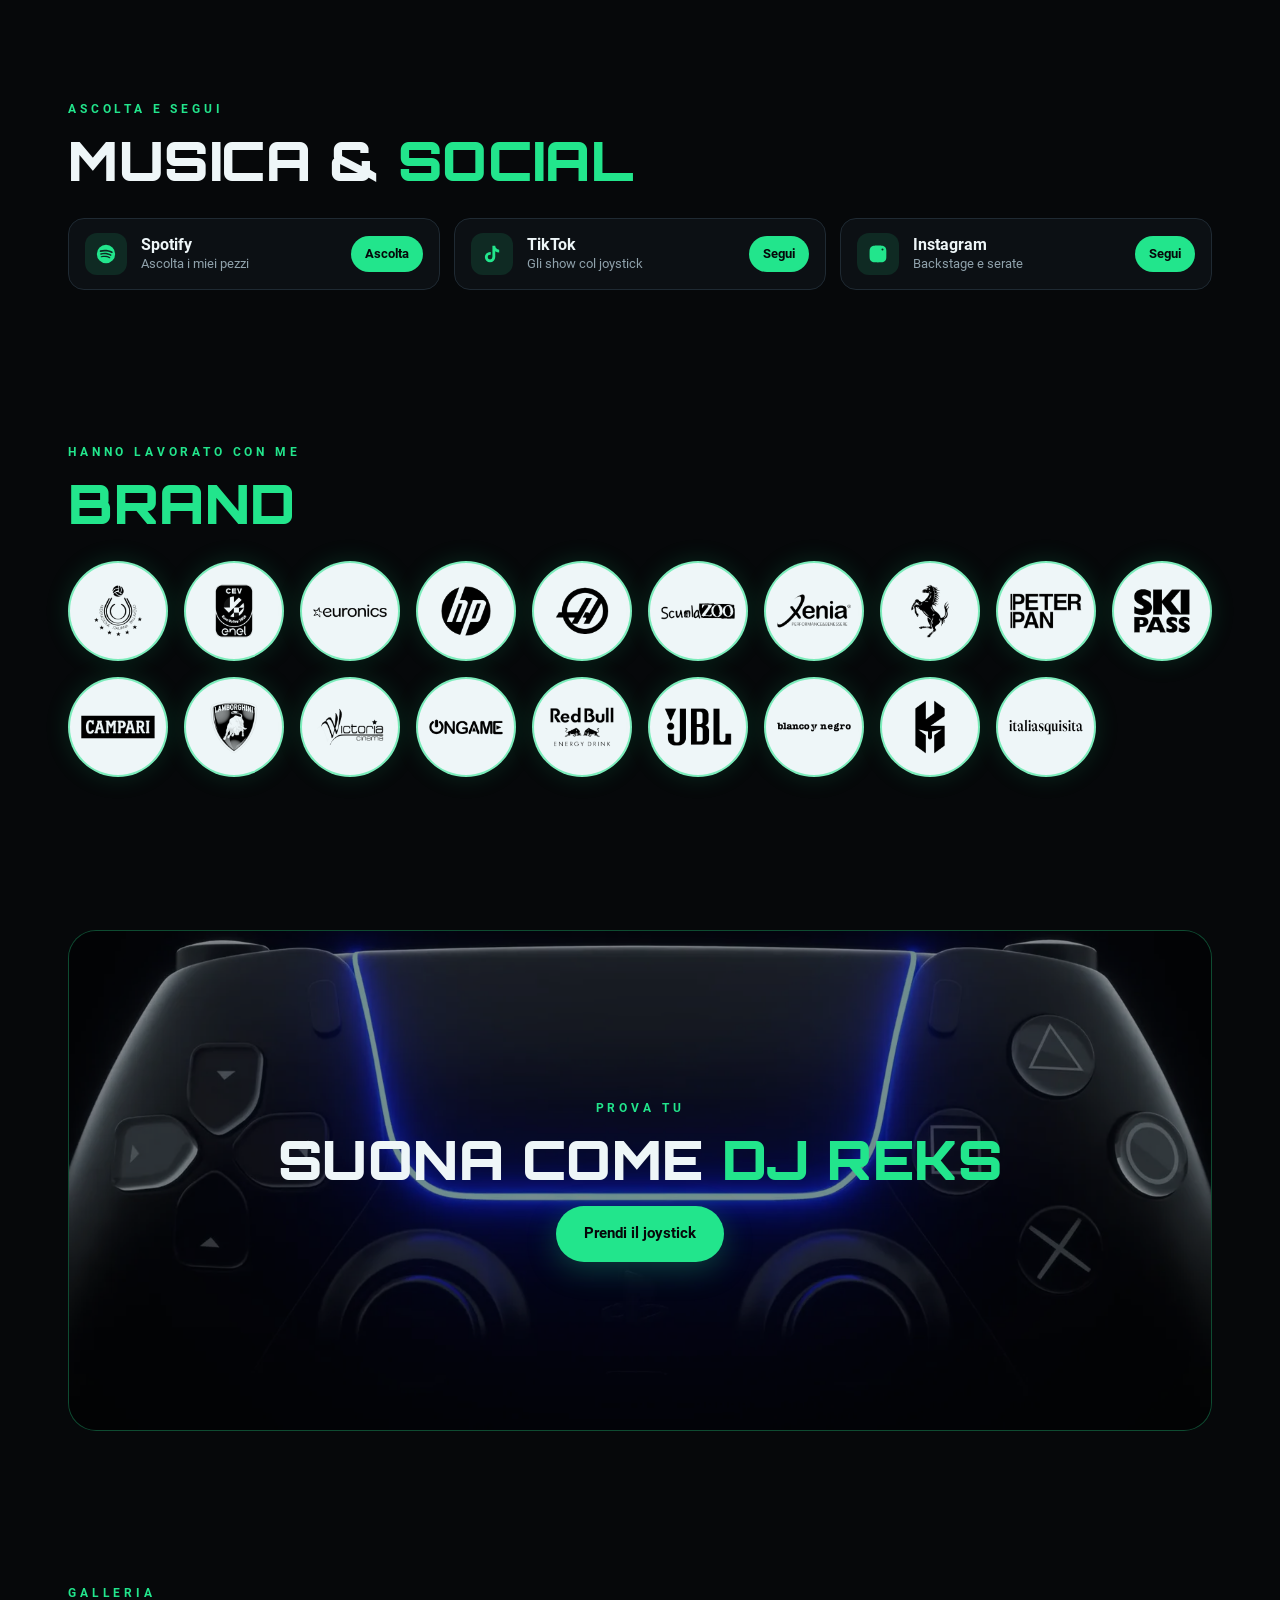
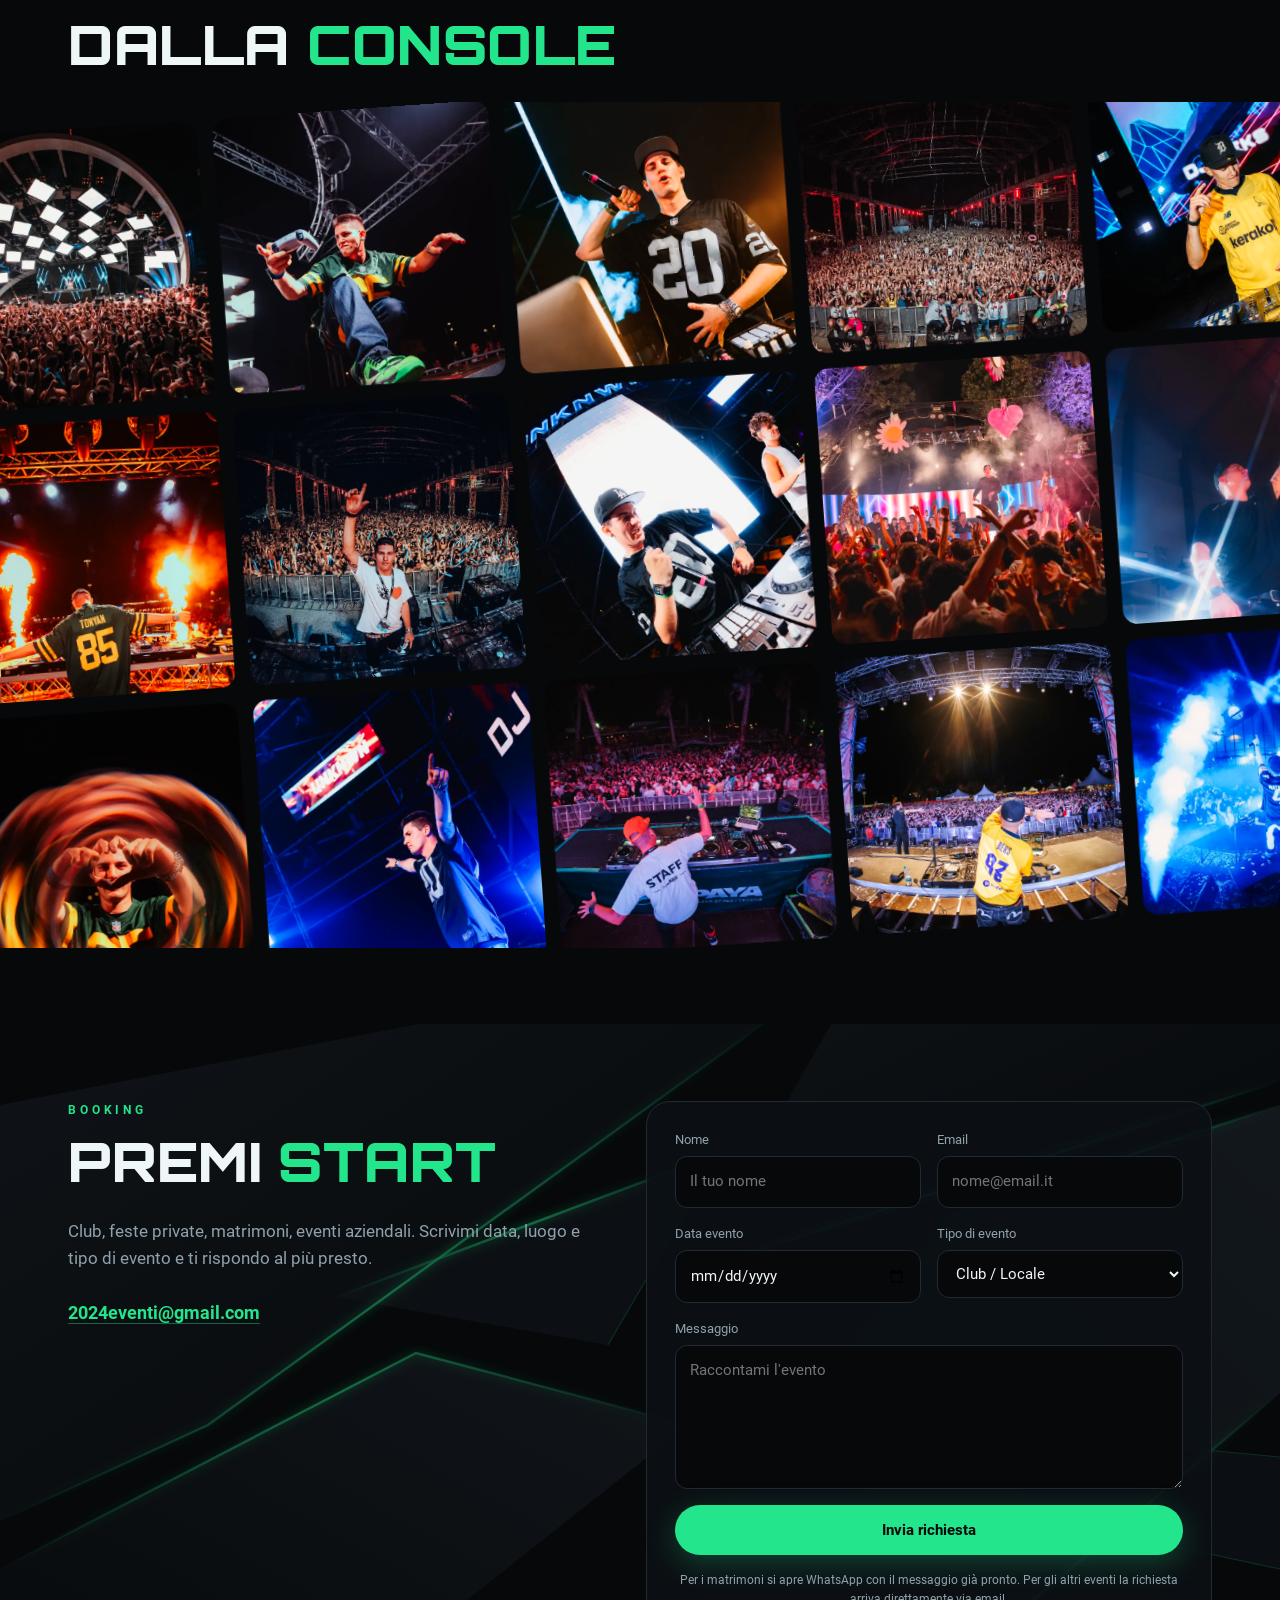
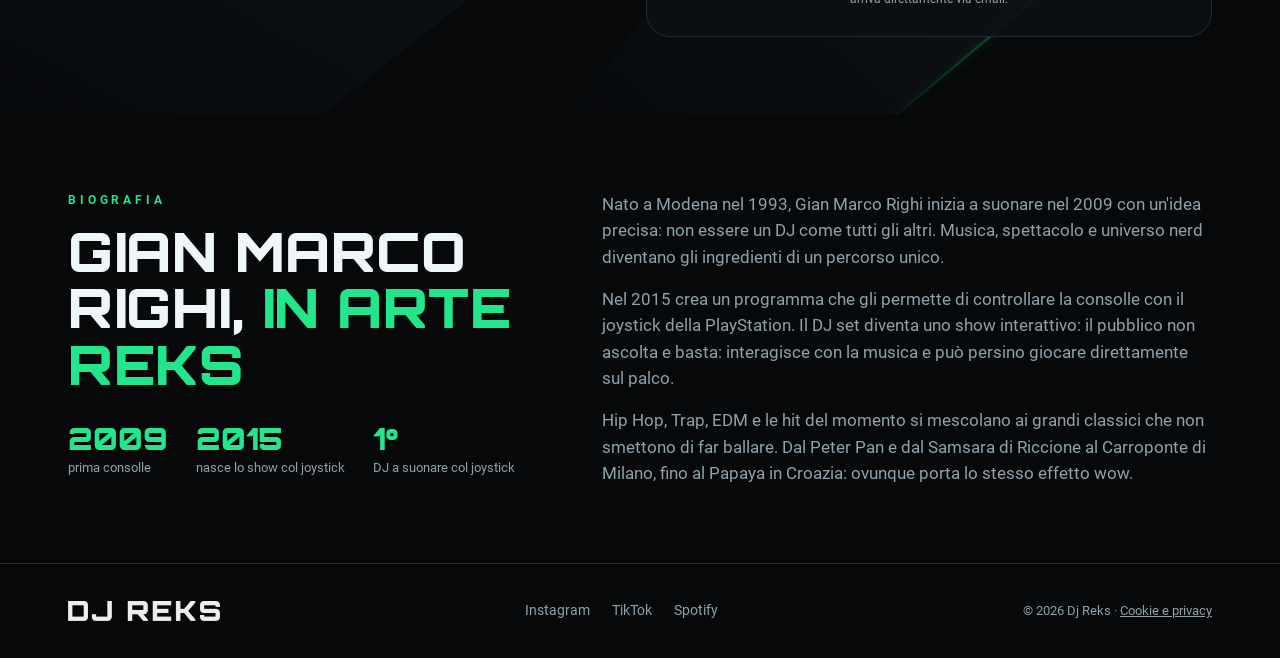
==== commit 7635025a: "Press kit con la cartella di Gian Marco, date senza 'Info a breve' e nota sulle date private Co-Auth" ====
--- a/index.html
+++ b/index.html
@@ -199,6 +199,7 @@
         <p class="eyebrow">Calendario</p>
         <h2 class="h2">Prossime <span class="accent">date</span></h2>
         <div class="events__box"><ol class="events" id="events"></ol></div>
+        <p class="events__note">Le date non segnate possono essere riservate a eventi privati. Per sapere se una data è libera <a href="#booking">contatta il booking</a> o scrivi a <a href="mailto:2024eventi@gmail.com">2024eventi@gmail.com</a>.</p>
       </div>
     </div>
   </section>
--- a/styles.css
+++ b/styles.css
@@ -87,6 +87,8 @@
 .date__glow { position: absolute; width: 70%; aspect-ratio: 1; border-radius: 50%; bottom: 10%; background: var(--accent); filter: blur(120px); opacity: .25; }
 .date__photo { position: relative; height: 88%; width: auto; filter: drop-shadow(0 20px 40px rgba(0, 0, 0, .6)); }
 .events { list-style: none; border-top: 1px solid var(--line); }
+.events__note { margin-top: 22px; color: var(--muted); font-size: 15px; text-align: center; max-width: 620px; margin-left: auto; margin-right: auto; }
+.events__note a { color: var(--accent); }
 .event { display: grid; grid-template-columns: 64px 1fr auto; align-items: center; gap: 18px; padding: 12px 0; border-bottom: 1px solid var(--line); transition: background .2s; }
 .event:hover { background: linear-gradient(90deg, rgba(34, 229, 140, .06), transparent); }
 .event__when { text-align: center; }
@@ -176,12 +178,15 @@
   .zoom__text--left { width: auto; right: var(--gutter); bottom: 30vh; }
   .zoom__text--right { width: auto; left: var(--gutter); bottom: 9vh; font-size: 15px; }
 }
-@media (max-width: 760px) {
+@media (max-width: 900px) {
   .nav__burger { display: block; }
   .nav__links { position: fixed; inset: 64px 0 auto 0; flex-direction: column; gap: 0; background: rgba(6, 8, 10, .96); border-bottom: 1px solid var(--line); padding: 8px var(--gutter) 20px; transform: translateY(-120%); transition: transform .35s; }
   .nav.is-open .nav__links { transform: none; }
   .nav__links a { padding: 14px 0; width: 100%; font-size: 16px; border-bottom: 1px solid var(--line); }
   .nav__cta { border: 0 !important; padding: 14px 0 !important; }
+}
+.nav__links a { white-space: nowrap; }
+@media (max-width: 760px) {
   .hero__finale { gap: 28px; }
   .date__card { height: 520px; }
   .event { grid-template-columns: 52px 1fr; }
@@ -263,7 +268,8 @@
 body { background: transparent; }
 .bgvid { position: fixed; inset: 0; z-index: -1; pointer-events: none; }
 .bgvid video { width: 100%; height: 100%; object-fit: cover; max-width: none; }
-.bgvid::after { content: ""; position: absolute; inset: 0; background: rgba(6, 8, 10, .45); }
+.bgvid::after { content: ""; position: absolute; inset: 0; background: rgba(0, 0, 0, .88); }
+.bgvid--still::after { background: rgba(6, 8, 10, .45); }
 .zoom__stage::after { background: linear-gradient(transparent, rgba(6, 8, 10, .85)); }
 @media (prefers-reduced-motion: reduce) { .bgvid video { display: none; } .bgvid { background: url("/assets/img/pattern-poster.jpg") center / cover; } }
 @media (max-width: 760px) { .zoom__stage::after { background: linear-gradient(transparent, rgba(6, 8, 10, .92) 55%, rgba(6, 8, 10, .95)); } }
@@ -324,4 +330,4 @@
 .lang a:hover { opacity: .85; transform: translateY(-1px); }
 .lang a[aria-current="true"] { opacity: 1; outline-color: var(--accent); }
 .lang svg { display: block; width: 100%; height: 100%; }
-@media (max-width: 760px) { .lang { margin-left: auto; margin-right: 14px; } }
+@media (max-width: 900px) { .lang { margin-left: auto; margin-right: 14px; } }
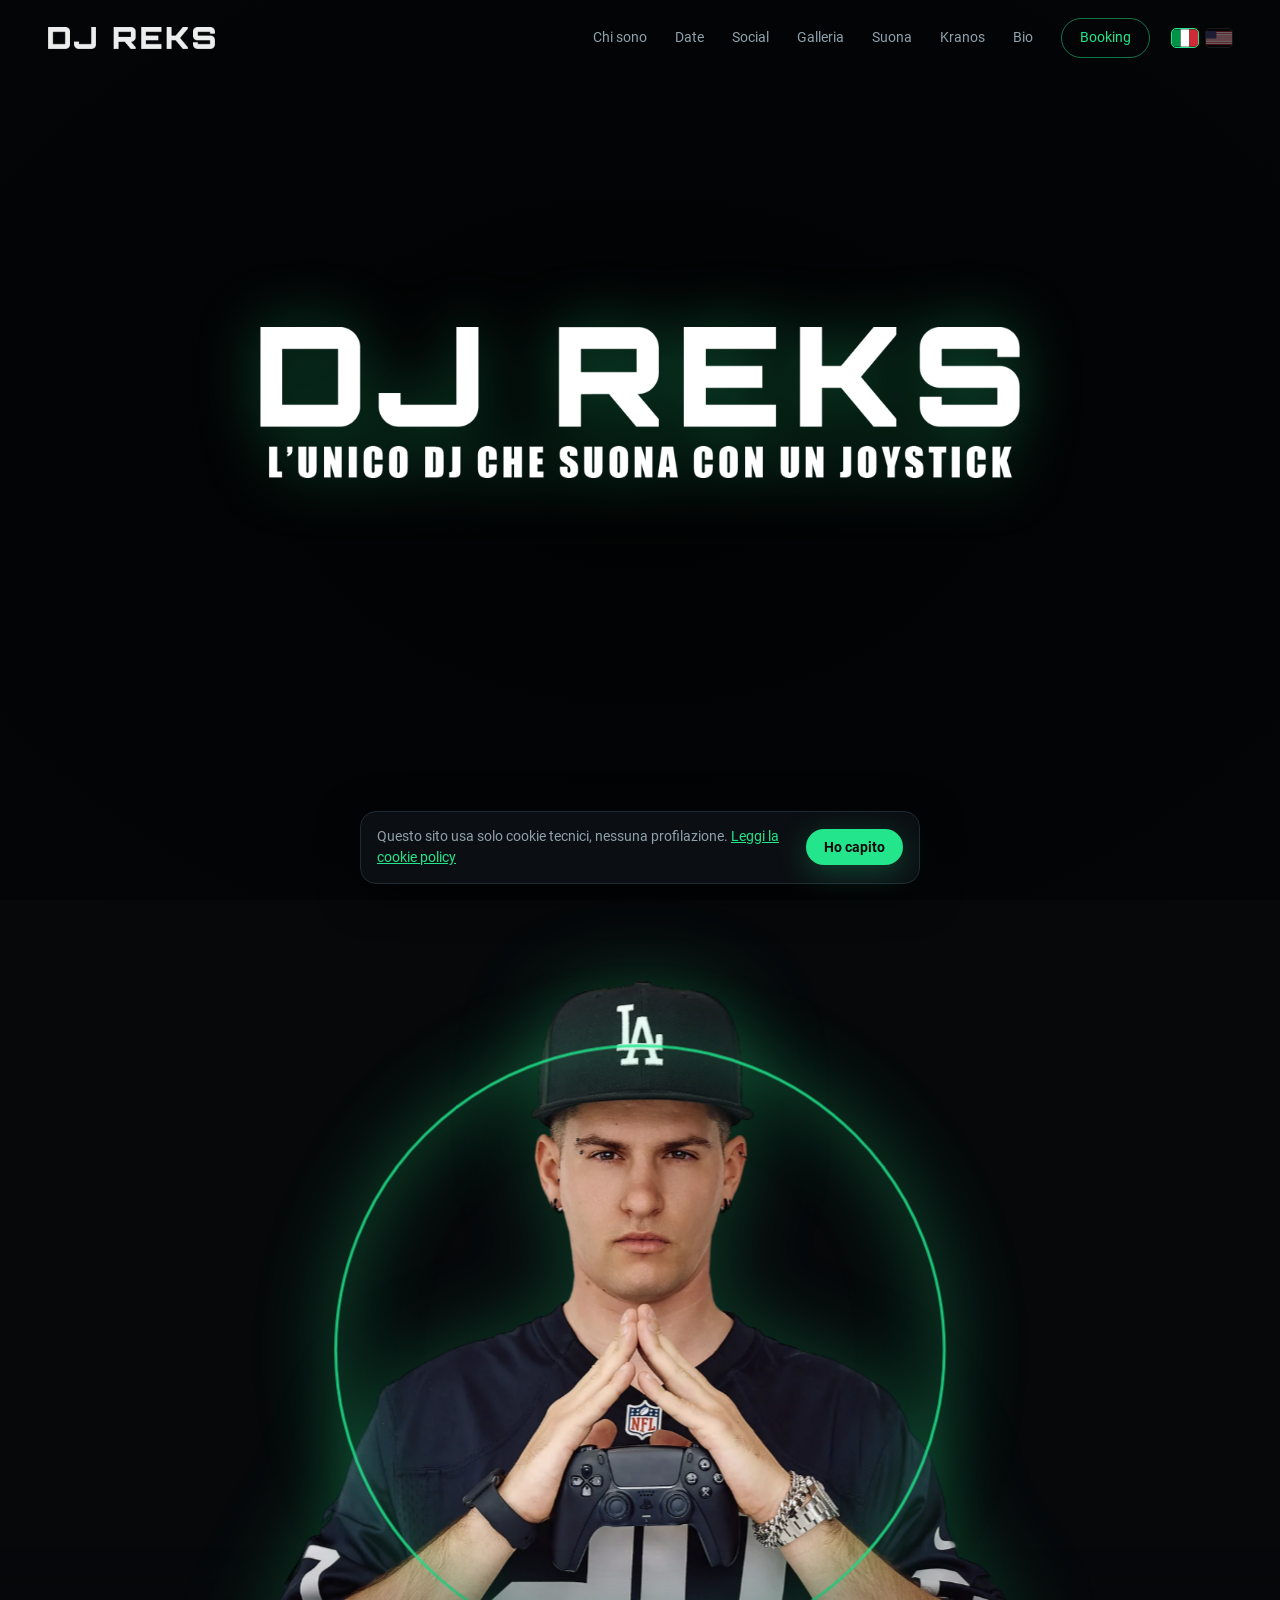
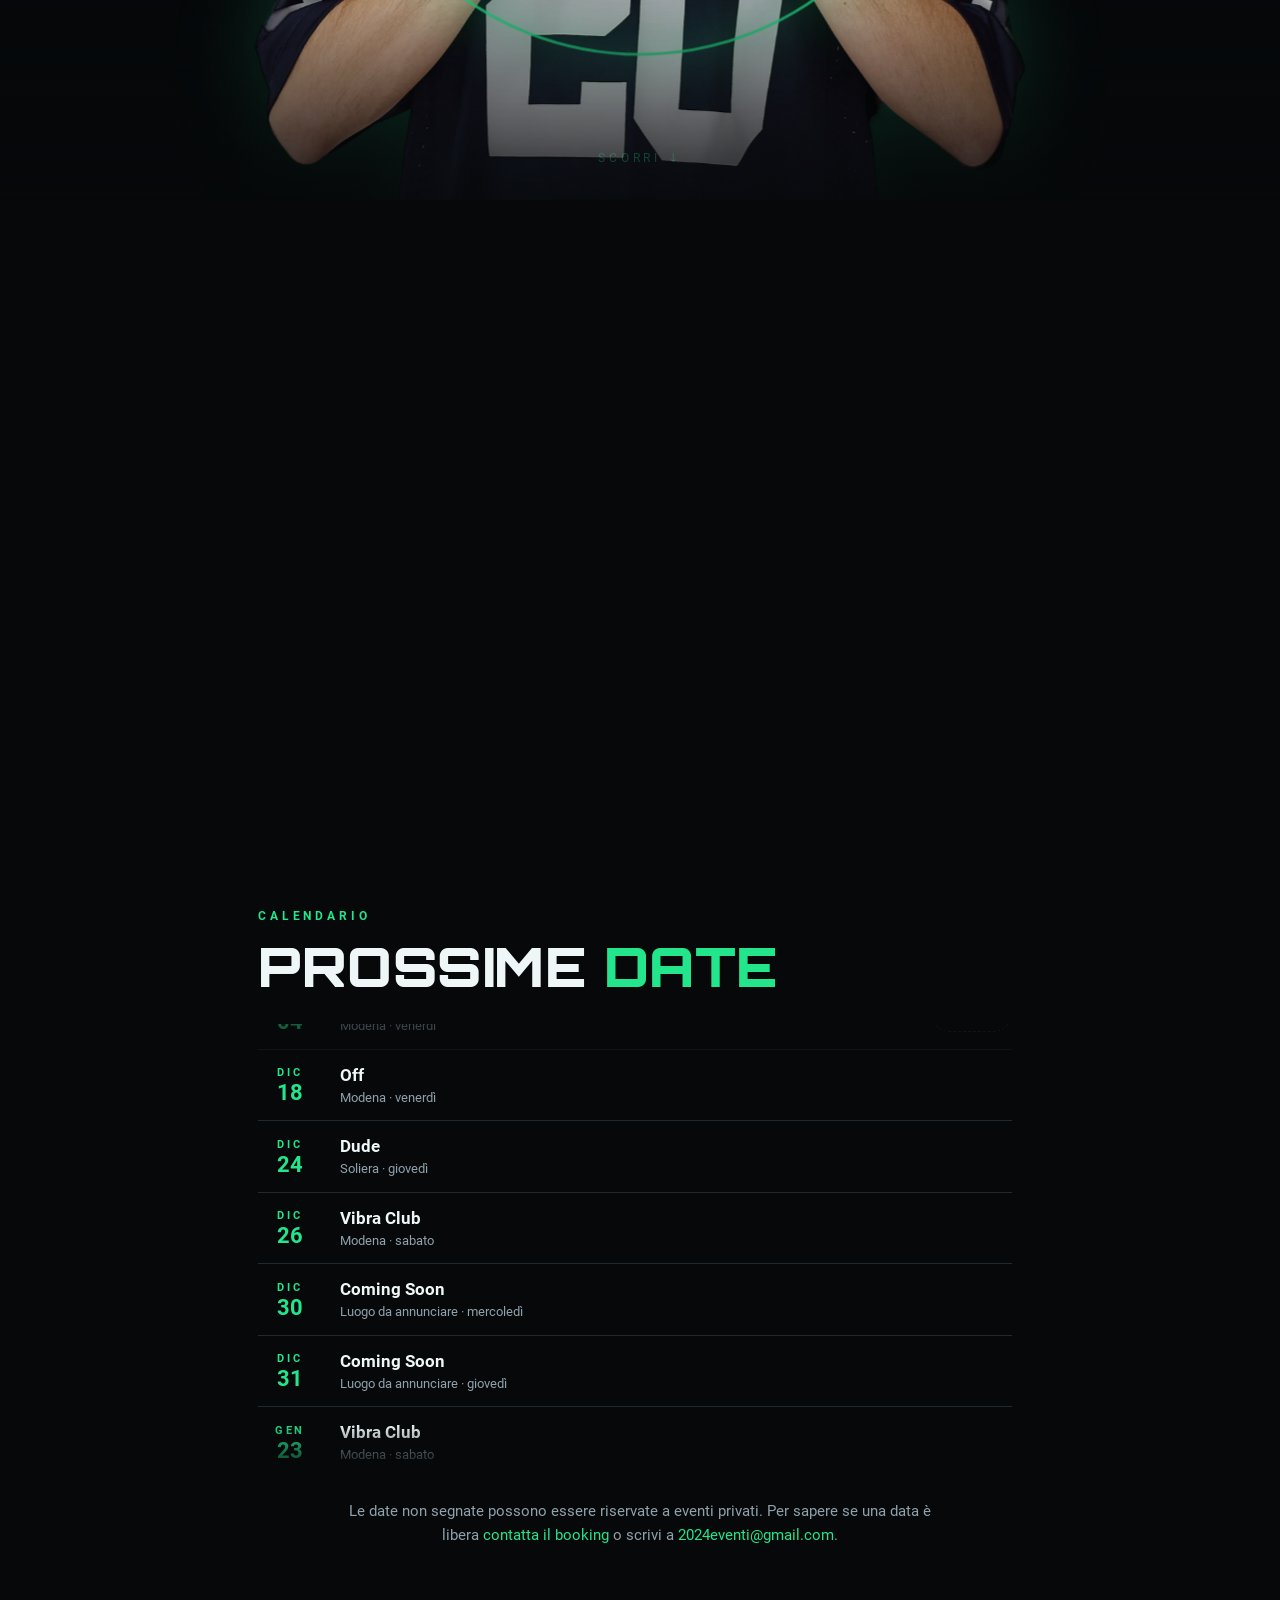
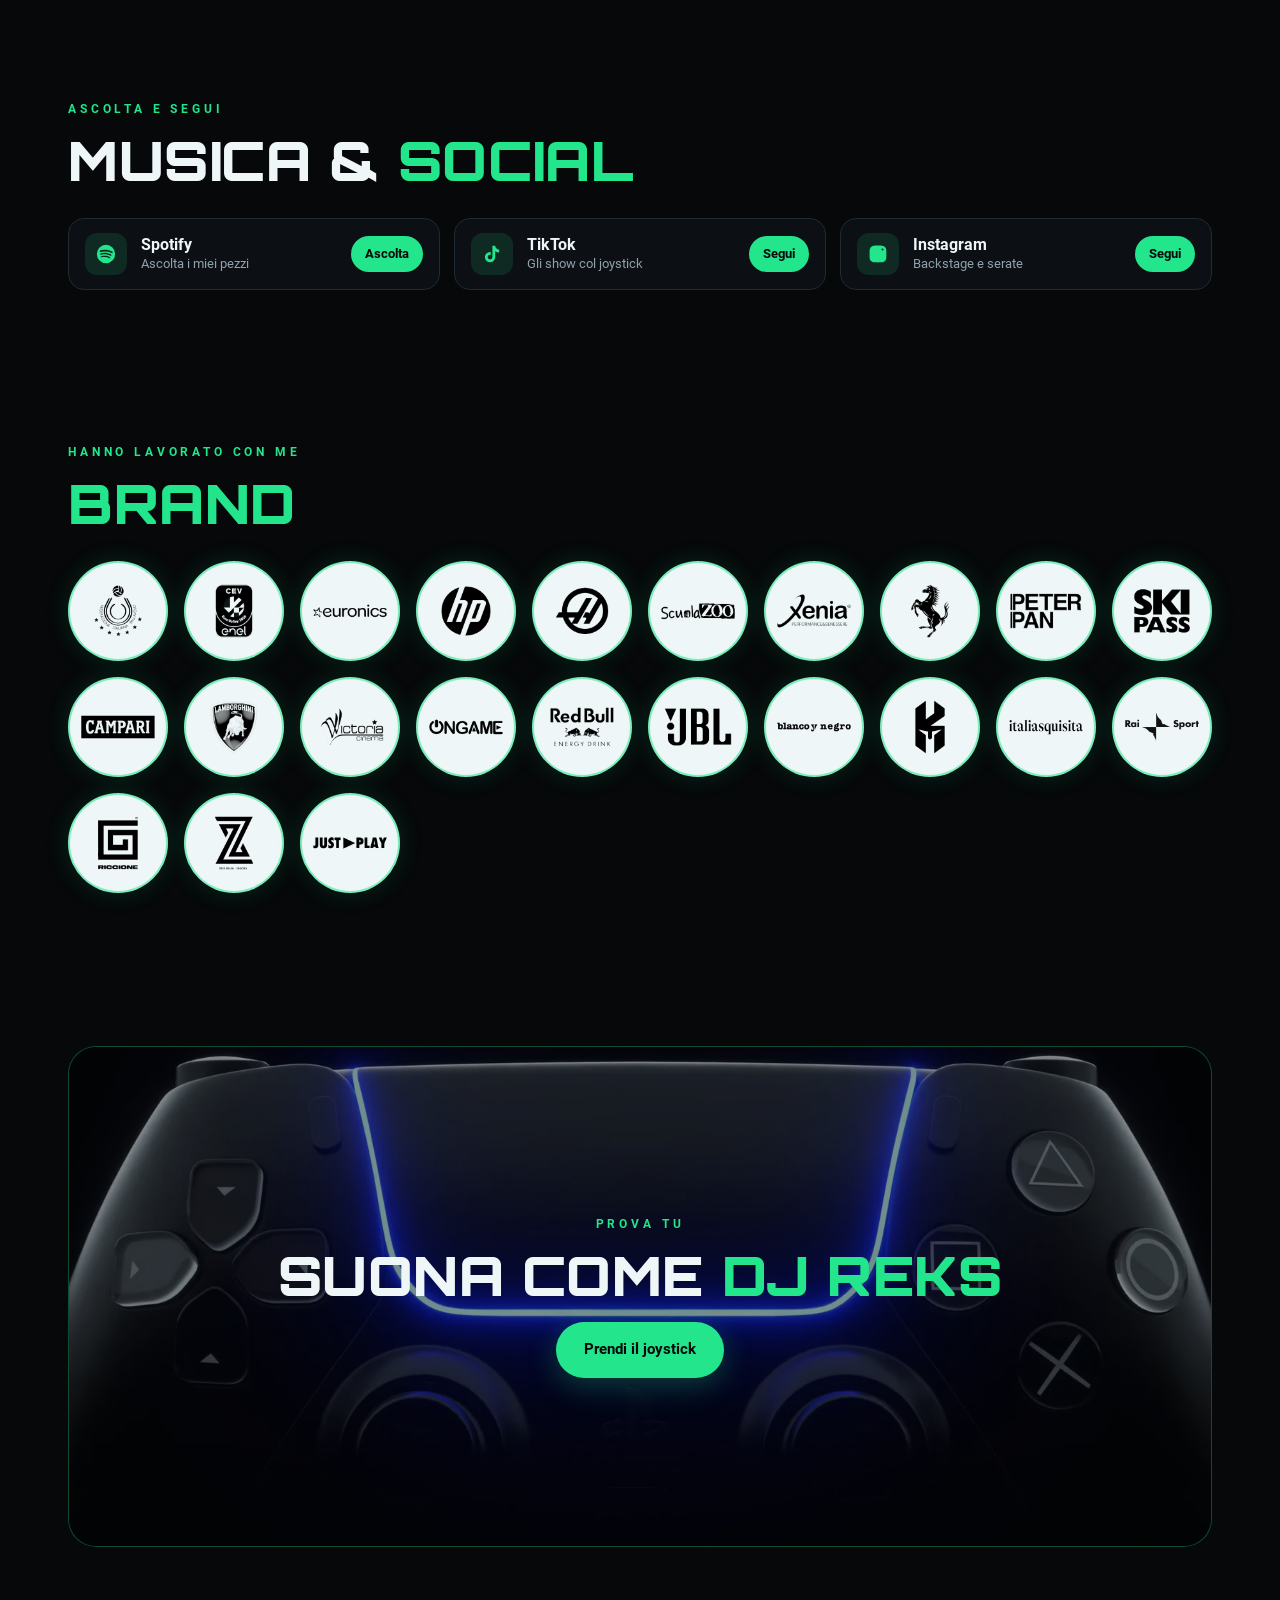
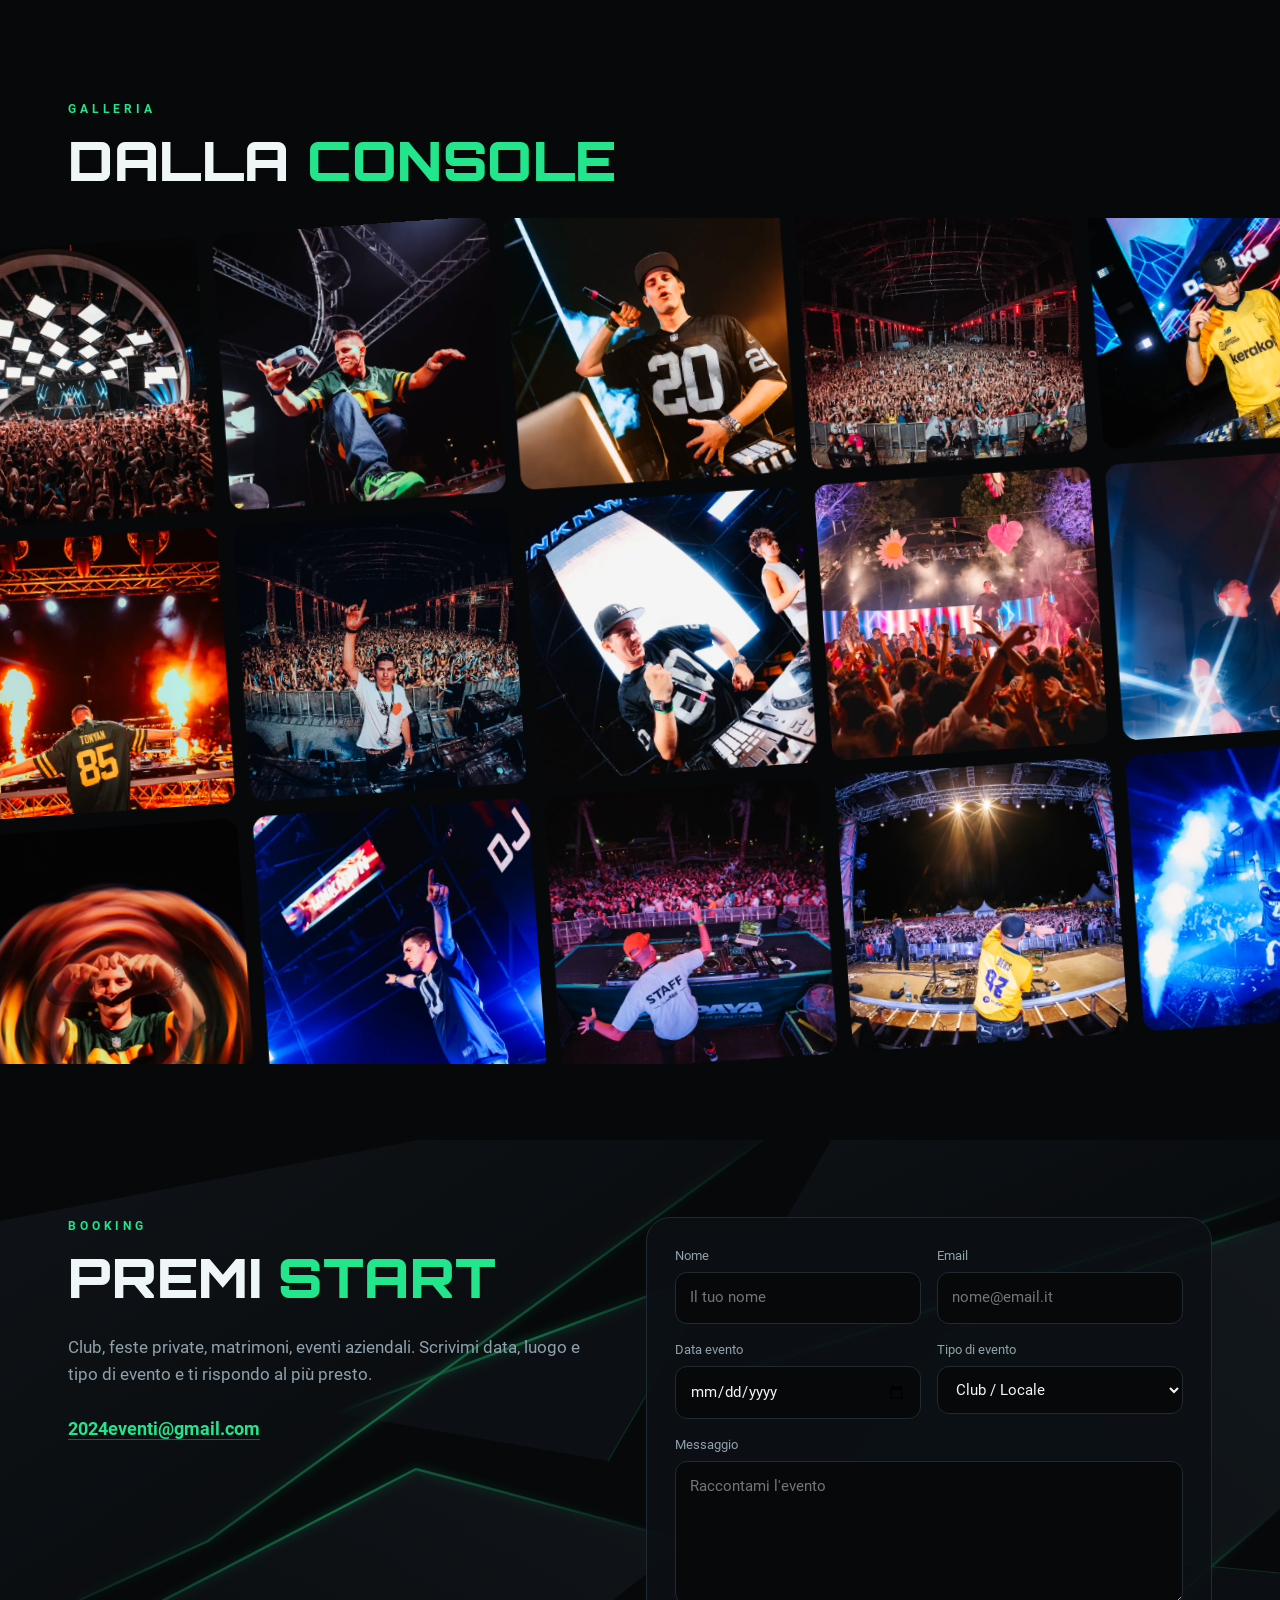
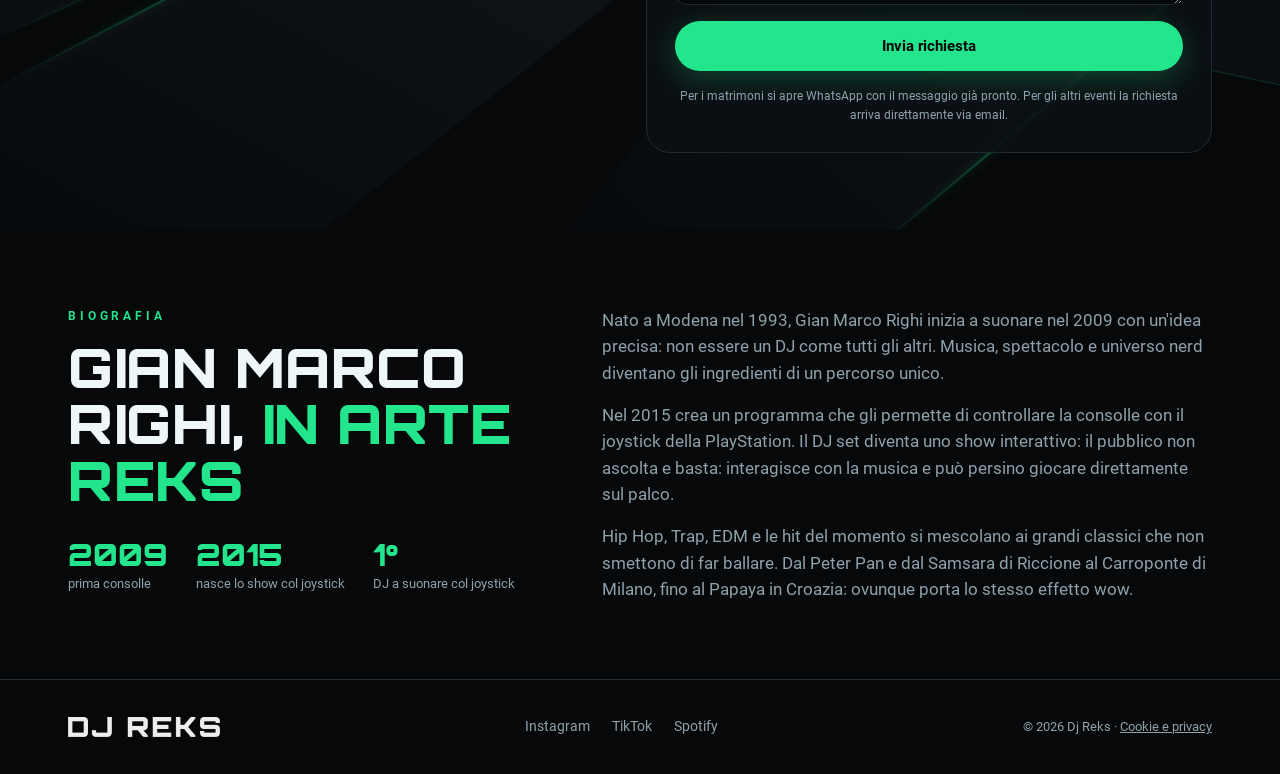
==== commit c82ae6f3: "Brand: aggiunti Rai Sport, Riccione, Zrce Beach e Just Play Co-Authored-By: Claude Opus 5.5 <noreply" ====
--- a/index.html
+++ b/index.html
@@ -254,6 +254,10 @@
         <div class="badge reveal"><img src="/assets/brand/blanco-y-negro.png" alt="Blanco y Negro" loading="lazy"></div>
         <div class="badge reveal"><img src="/assets/brand/kranos.png" alt="Kranos" loading="lazy"></div>
         <div class="badge reveal"><img src="/assets/brand/italia-squisita.png" alt="Italia Squisita" loading="lazy"></div>
+        <div class="badge reveal"><img src="/assets/brand/rai-sport.png" alt="Rai Sport" loading="lazy"></div>
+        <div class="badge reveal"><img src="/assets/brand/riccione.png" alt="Riccione" loading="lazy"></div>
+        <div class="badge reveal"><img src="/assets/brand/zrce-beach.png" alt="Zrće Beach Croatia" loading="lazy"></div>
+        <div class="badge reveal"><img src="/assets/brand/just-play.png" alt="Just Play" loading="lazy"></div>
       </div>
     </div>
   </section>
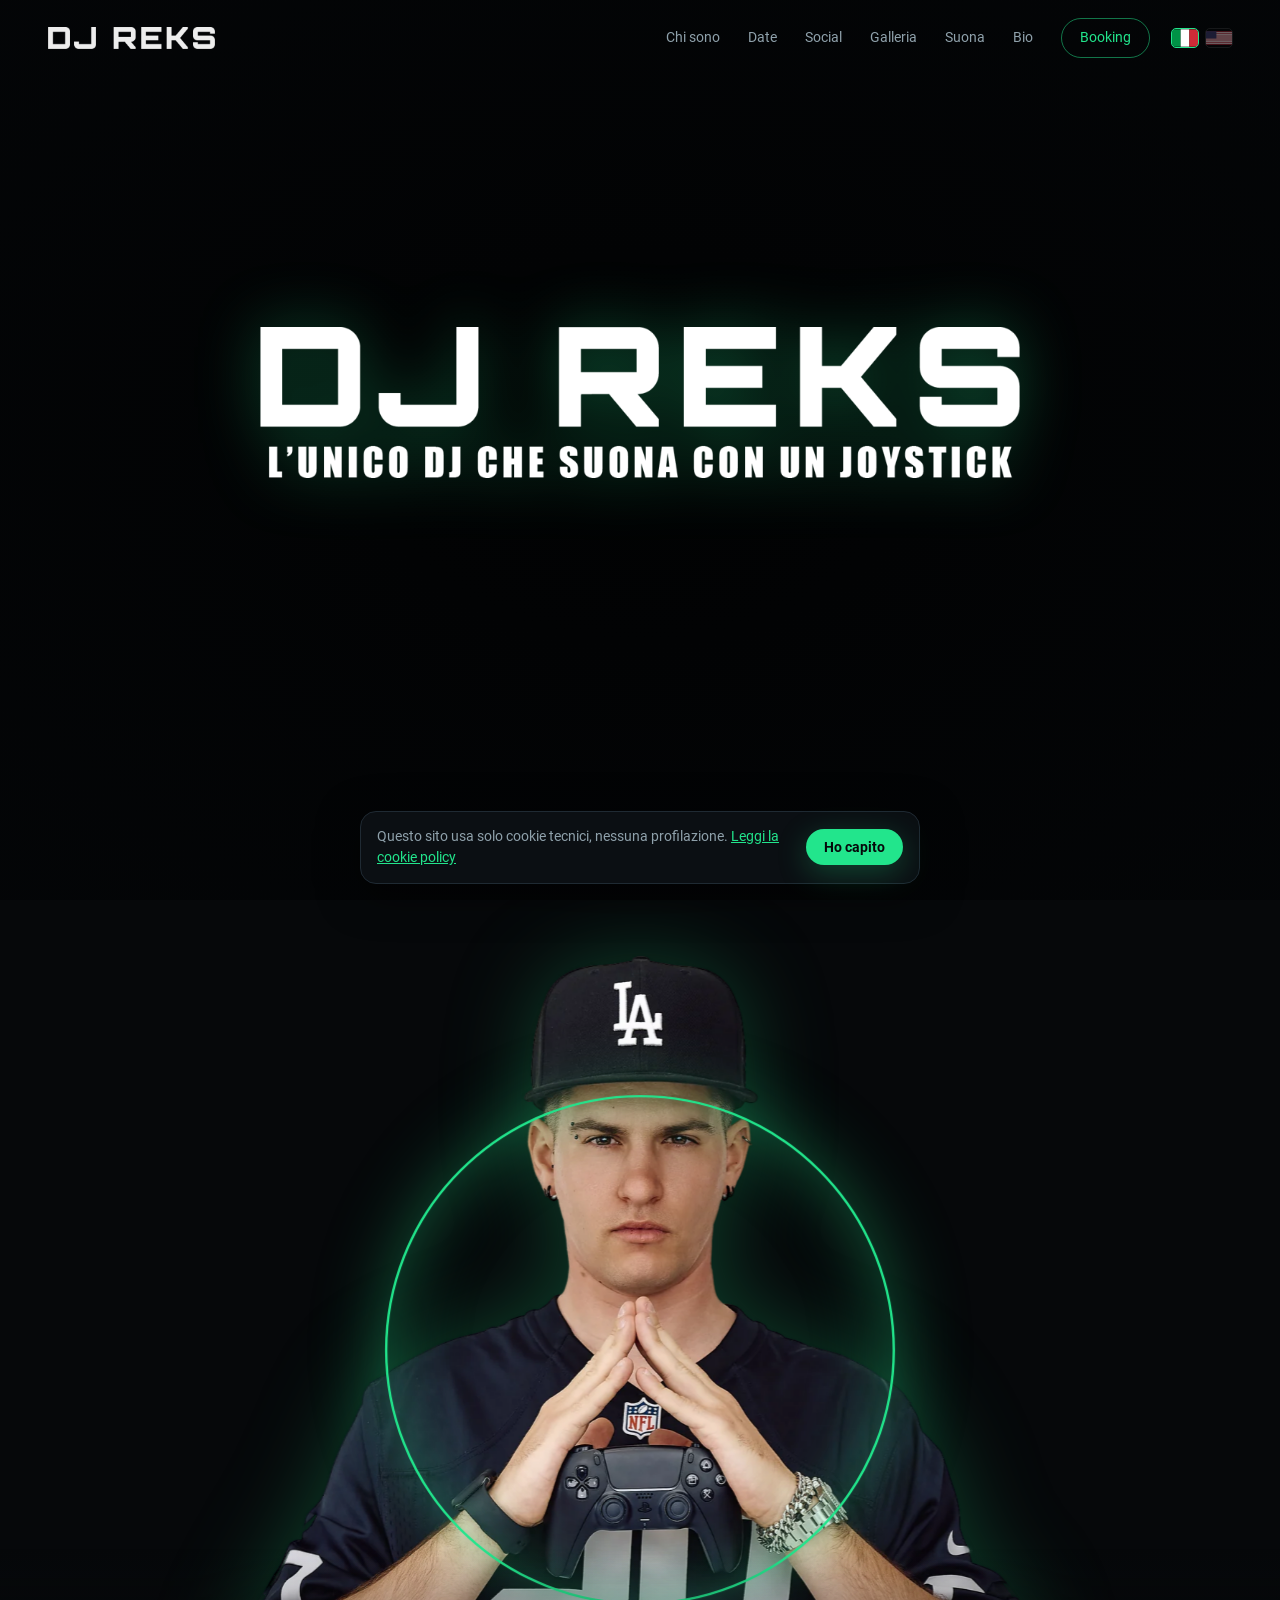
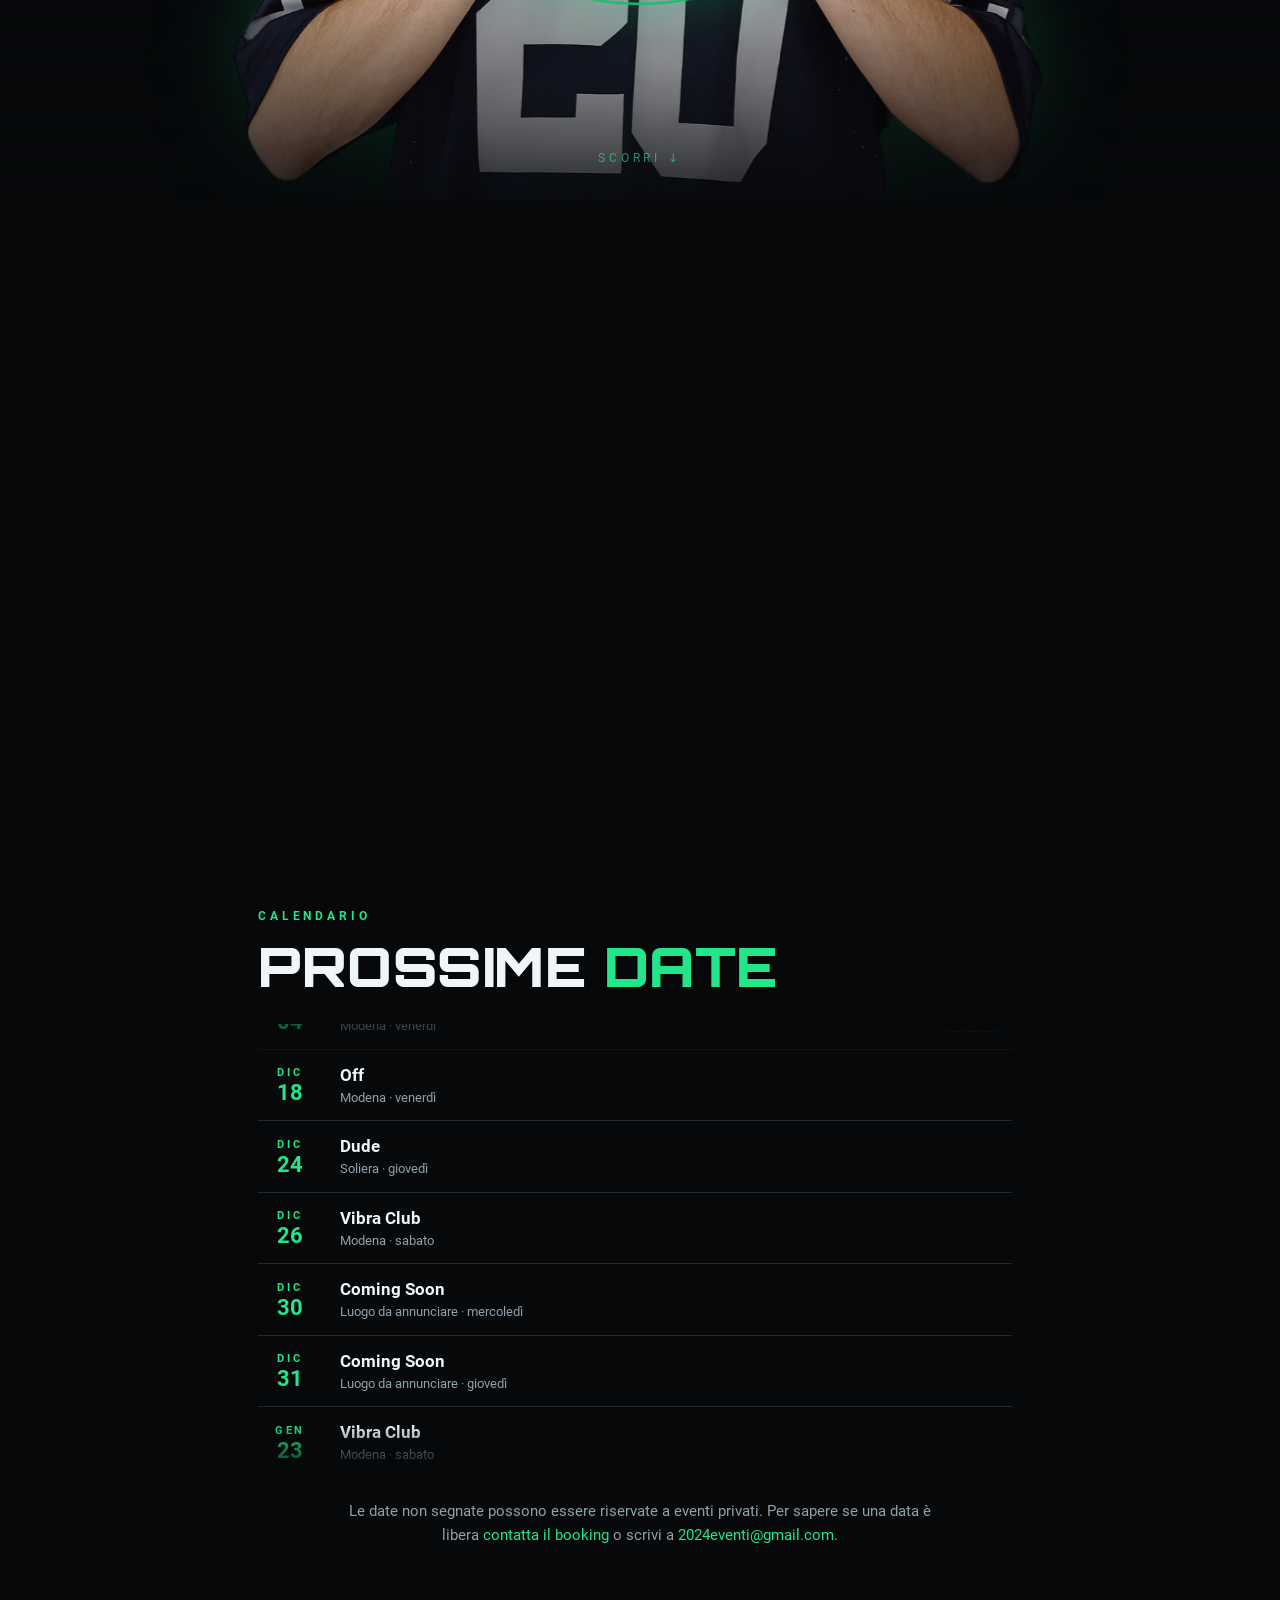
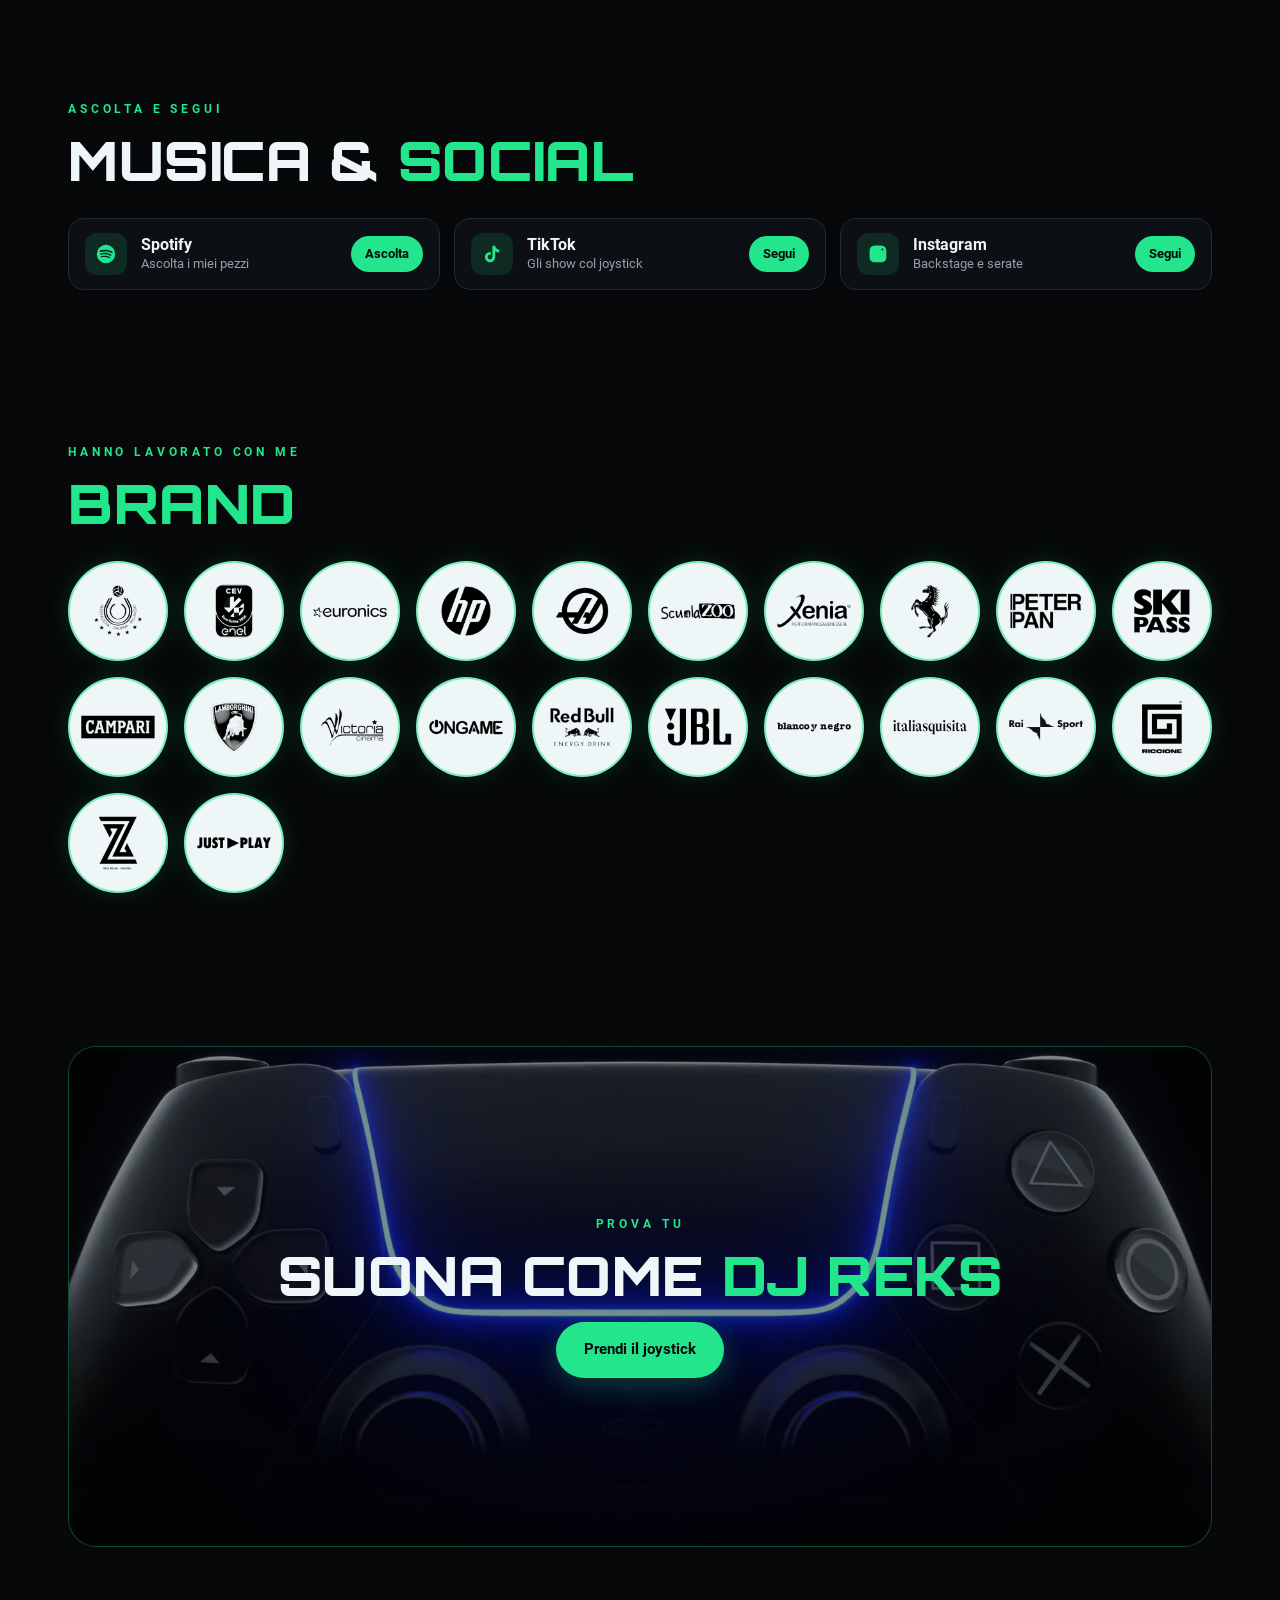
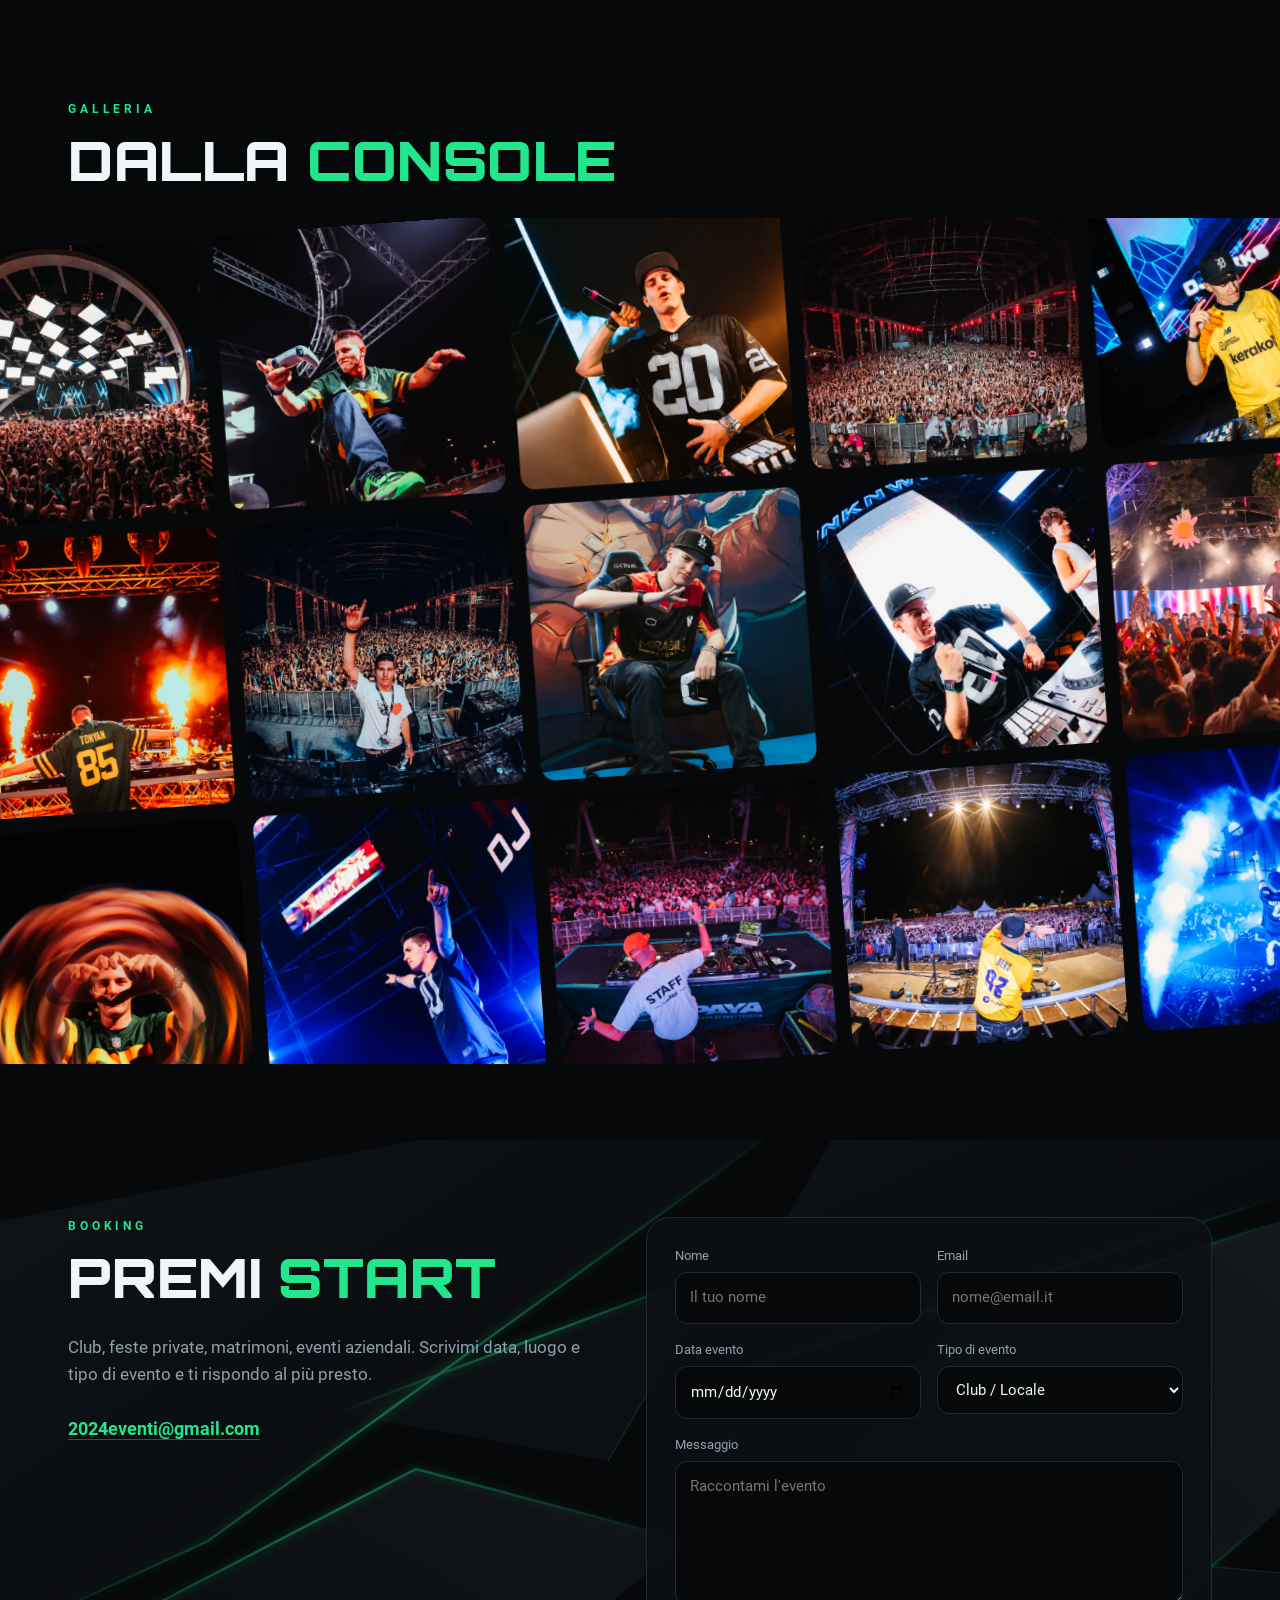
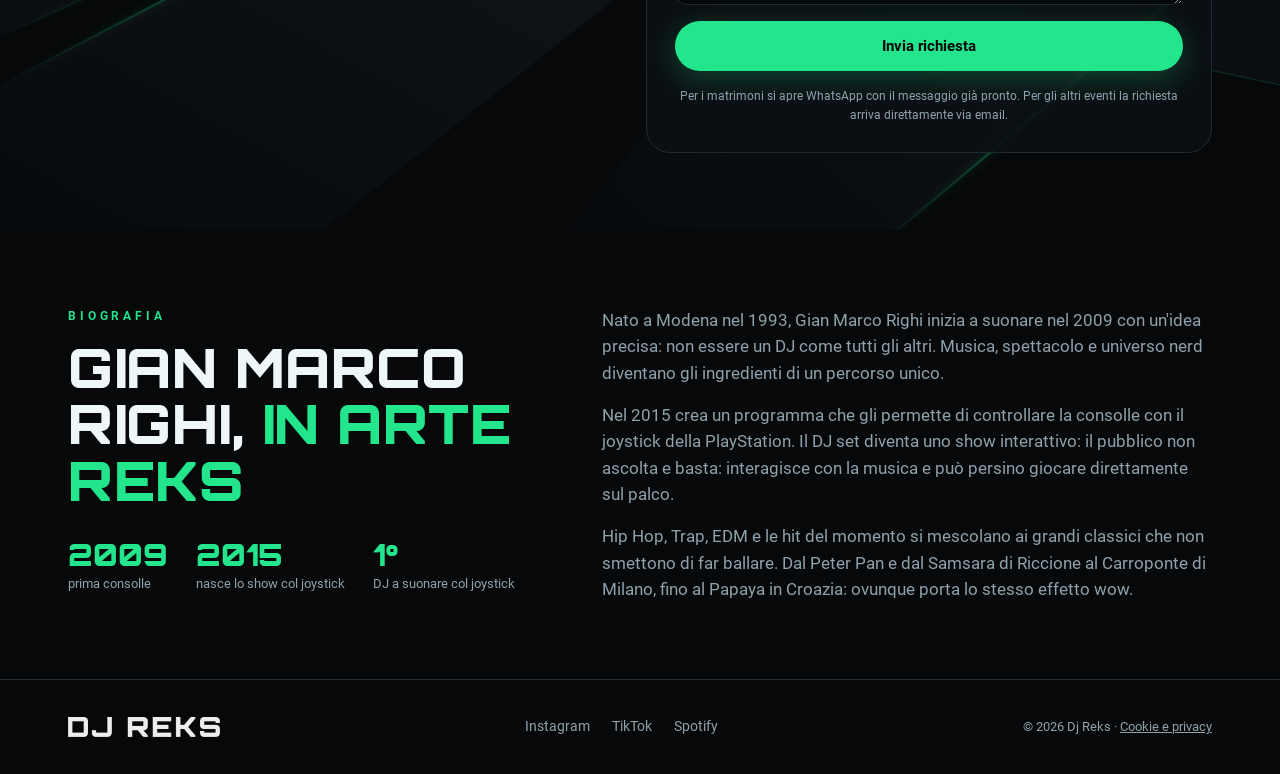
==== commit d764b369: "Kranos nascosta, tolto il logo dai brand, foto sulla sedia nel muro di foto Co-Authored-By: Claude O" ====
--- a/index.html
+++ b/index.html
@@ -150,7 +150,6 @@
     <a href="#social">Social</a>
     <a href="#galleria">Galleria</a>
     <a href="/suona">Suona</a>
-    <a href="/kranos">Kranos</a>
     <a href="#biografia">Bio</a>
     <a href="#booking" class="nav__cta">Booking</a>
   </nav>
@@ -252,7 +251,6 @@
         <div class="badge reveal"><img src="/assets/brand/red-bull.png" alt="Red Bull" loading="lazy"></div>
         <div class="badge reveal"><img src="/assets/brand/jbl.png" alt="JBL" loading="lazy"></div>
         <div class="badge reveal"><img src="/assets/brand/blanco-y-negro.png" alt="Blanco y Negro" loading="lazy"></div>
-        <div class="badge reveal"><img src="/assets/brand/kranos.png" alt="Kranos" loading="lazy"></div>
         <div class="badge reveal"><img src="/assets/brand/italia-squisita.png" alt="Italia Squisita" loading="lazy"></div>
         <div class="badge reveal"><img src="/assets/brand/rai-sport.png" alt="Rai Sport" loading="lazy"></div>
         <div class="badge reveal"><img src="/assets/brand/riccione.png" alt="Riccione" loading="lazy"></div>
@@ -296,7 +294,6 @@
         <article class="fcard reveal"><div class="fcard__img"><span>Foto in arrivo</span></div><div class="fcard__body"><strong>Format 1</strong><span>Descrizione breve del format</span></div></article>
         <article class="fcard reveal"><div class="fcard__img"><span>Foto in arrivo</span></div><div class="fcard__body"><strong>Format 2</strong><span>Descrizione breve del format</span></div></article>
         <article class="fcard reveal"><div class="fcard__img"><span>Foto in arrivo</span></div><div class="fcard__body"><strong>Format 3</strong><span>Descrizione breve del format</span></div></article>
-        <a class="fcard fcard--kranos reveal" href="/kranos"><div class="fcard__img"><img src="/assets/brand/kranos.png" alt=""></div><div class="fcard__body"><strong>Kranos · Gaming</strong><span>Lucca Comics, Milano Games Week, Euronics. Scopri di più →</span></div></a>
       </div>
     </div>
   </section>
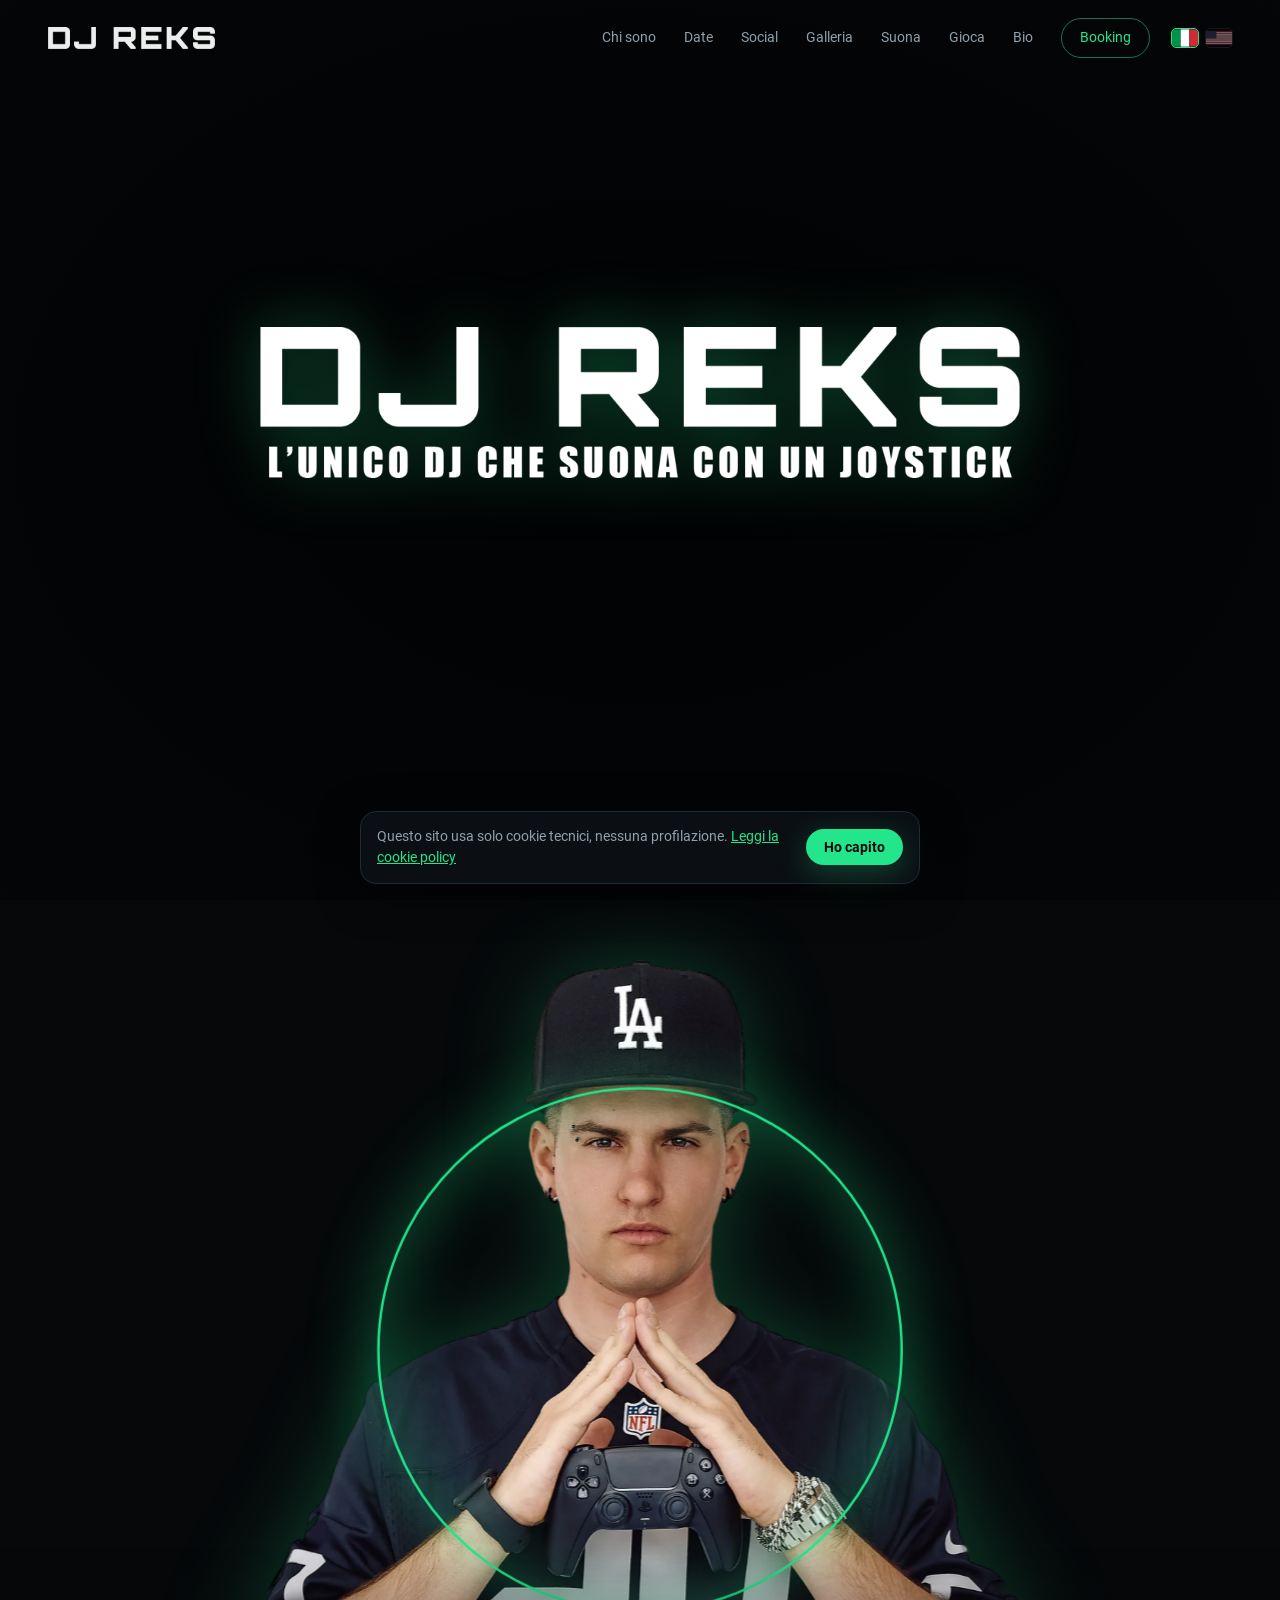
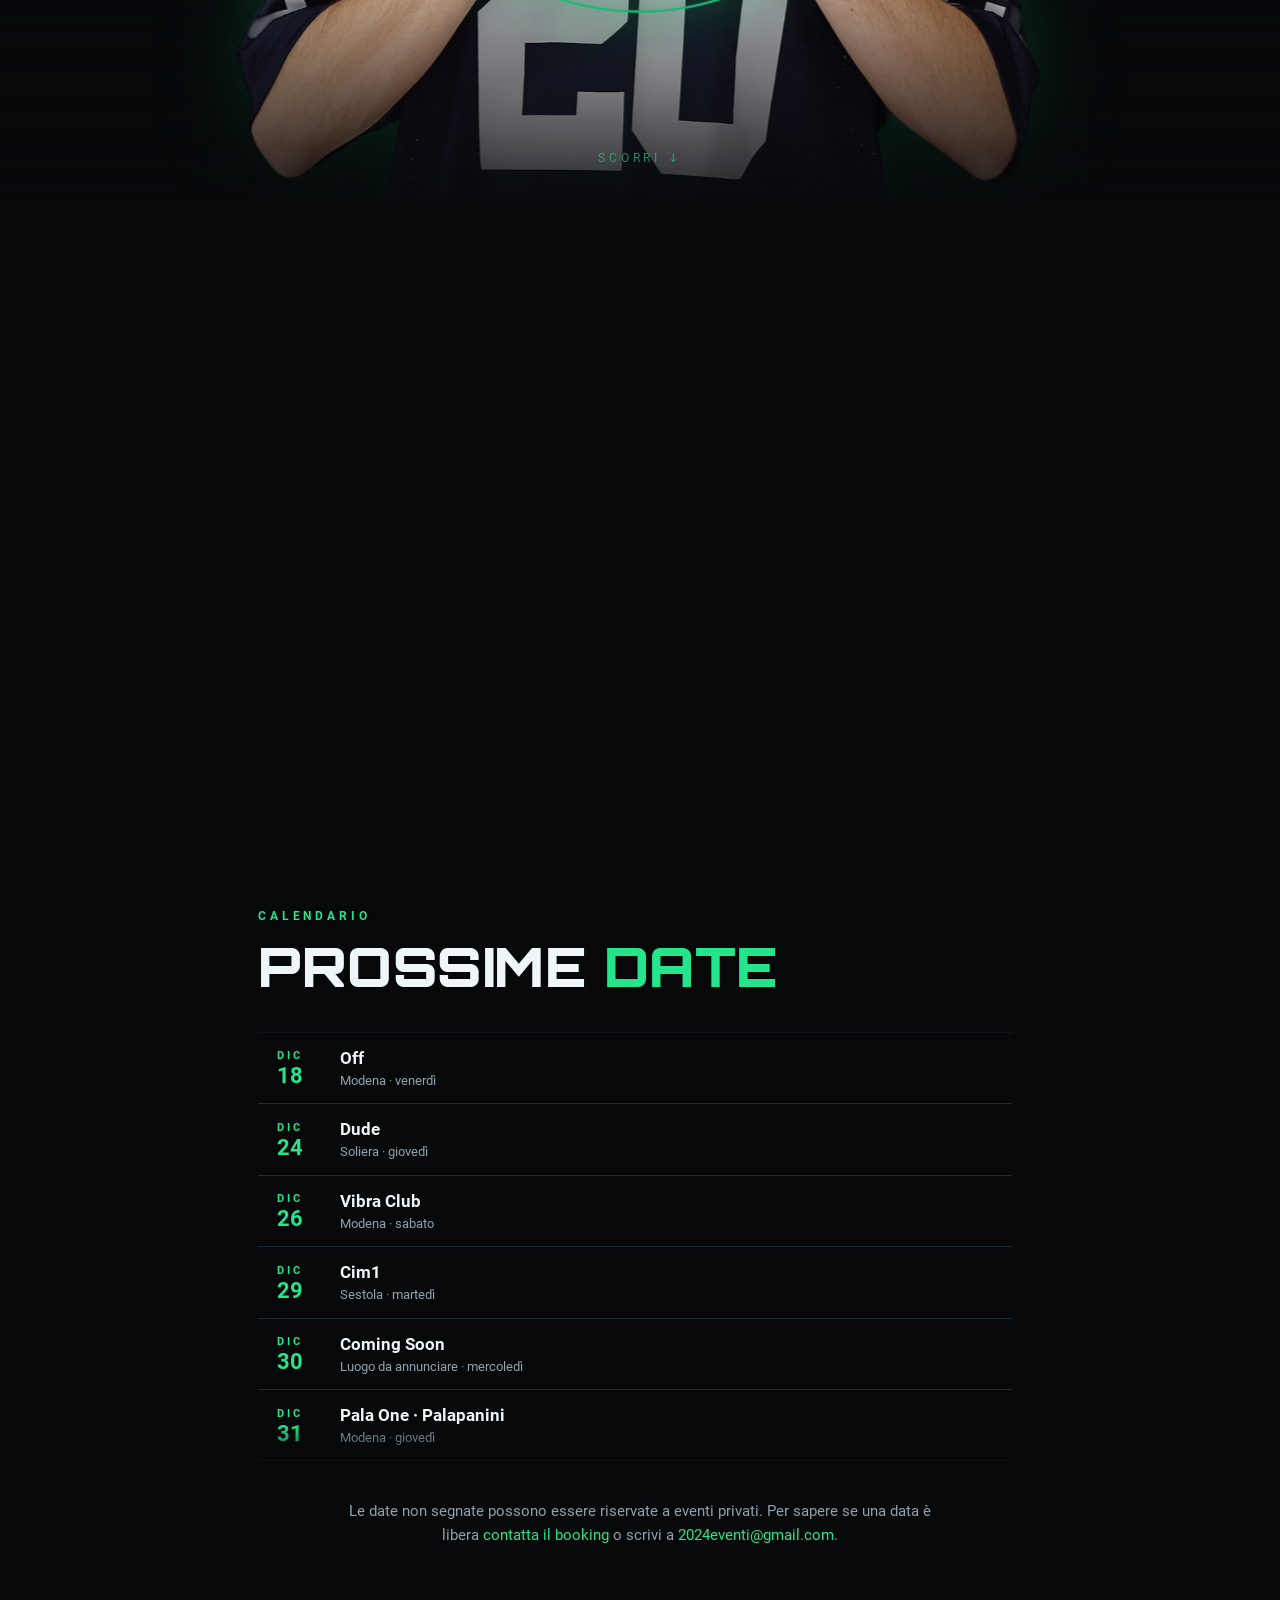
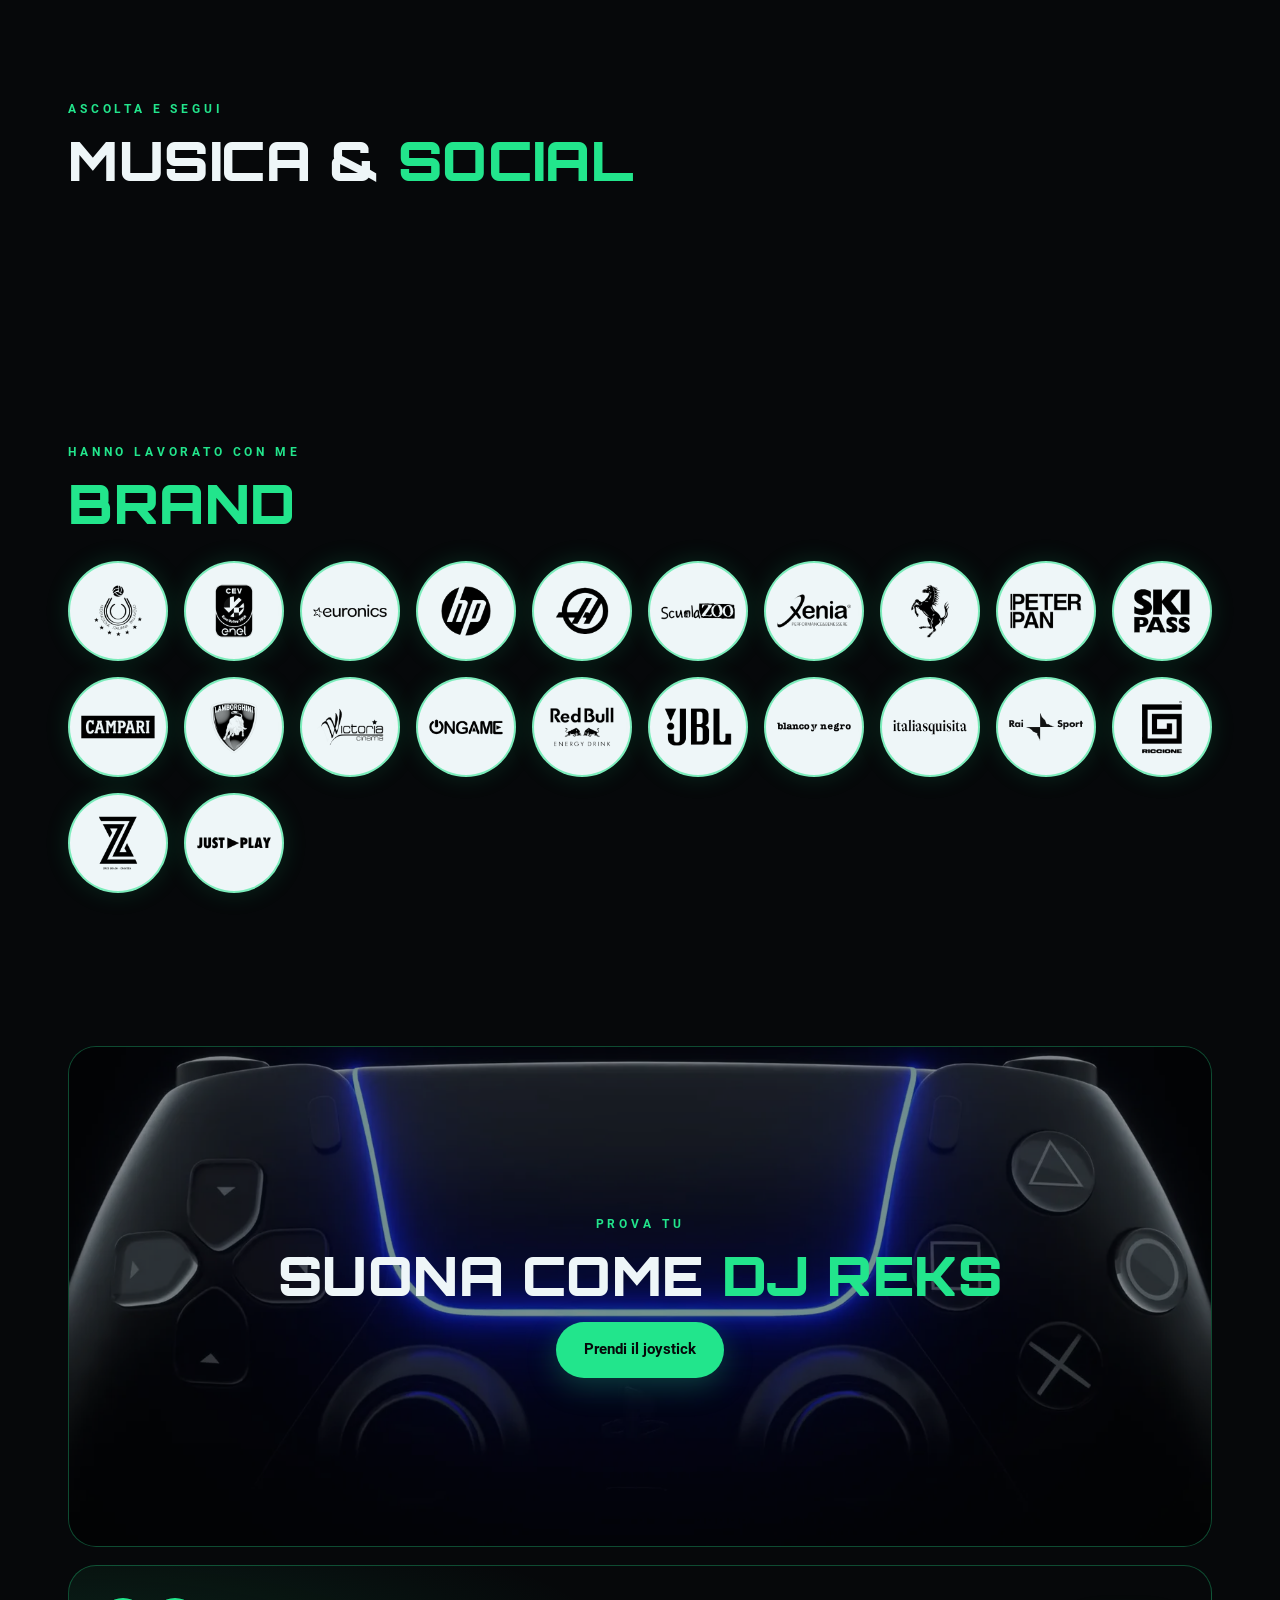
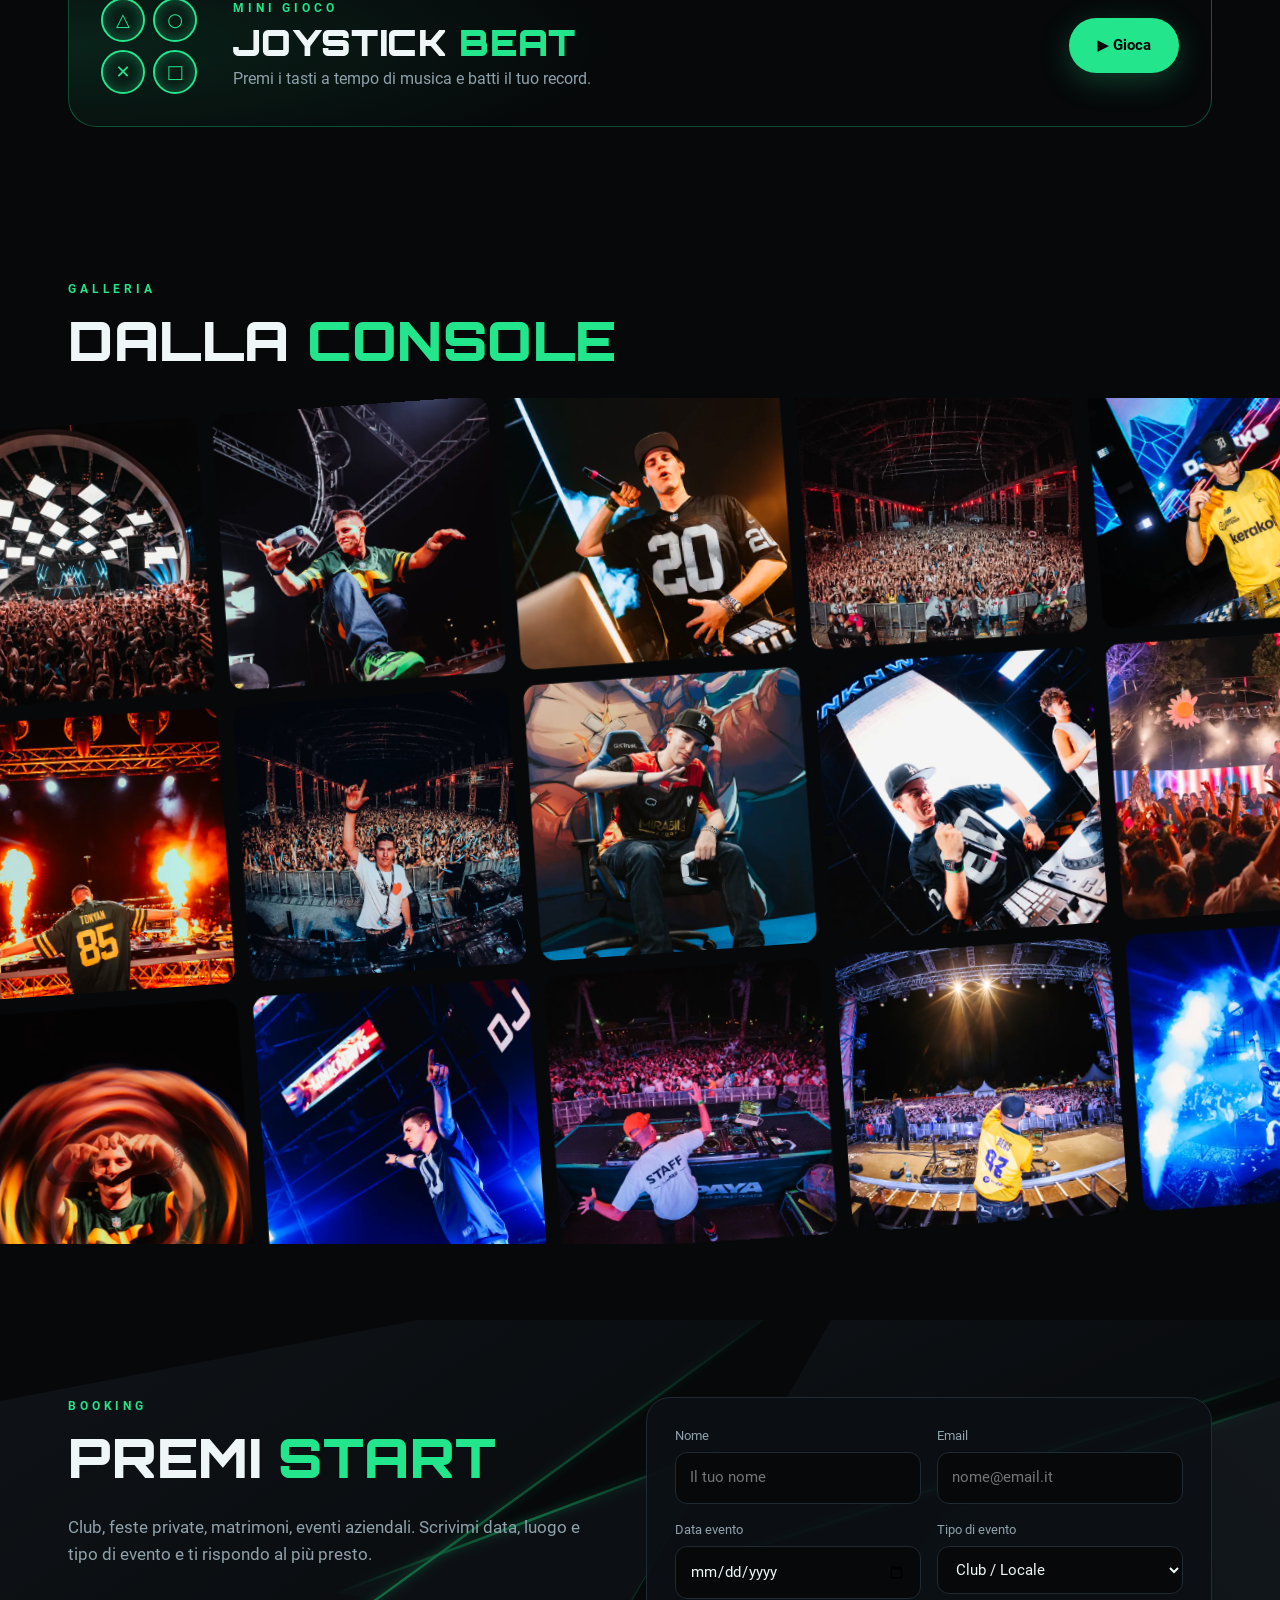
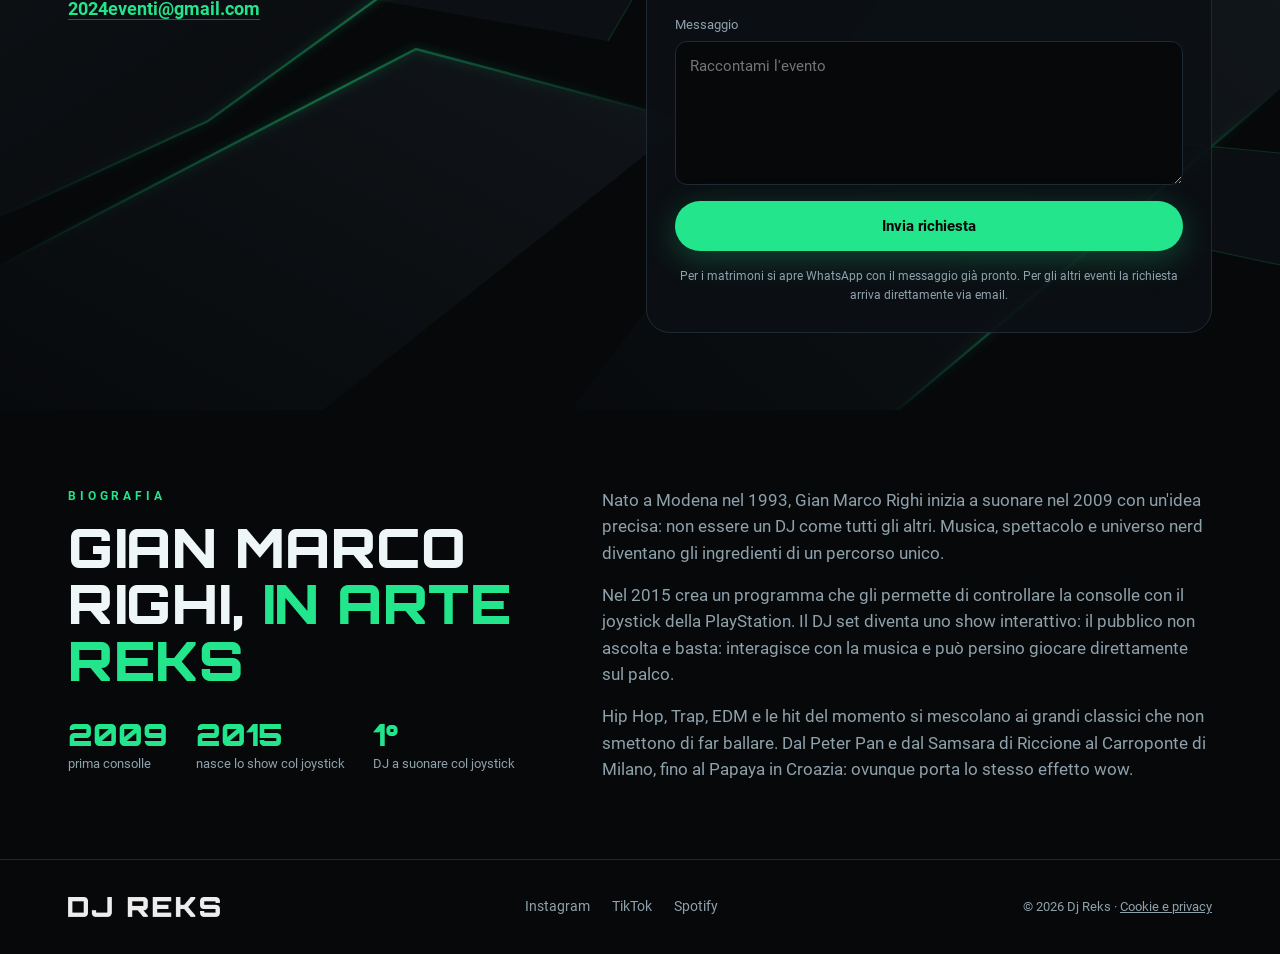
==== commit f127952d: "Mini gioco Joystick Beat con la canzone River (pagina /gioca) Rhythm game: i tasti del joystick scen" ====
--- a/index.html
+++ b/index.html
@@ -150,6 +150,7 @@
     <a href="#social">Social</a>
     <a href="#galleria">Galleria</a>
     <a href="/suona">Suona</a>
+    <a href="/gioca">Gioca</a>
     <a href="#biografia">Bio</a>
     <a href="#booking" class="nav__cta">Booking</a>
   </nav>
@@ -271,6 +272,15 @@
           <span class="btn btn--primary">Prendi il joystick</span>
         </div>
       </a>
+      <a class="gioca-cta reveal" href="/gioca">
+        <span class="gioca-cta__keys" aria-hidden="true"><i>△</i><i>○</i><i>✕</i><i>□</i></span>
+        <span class="gioca-cta__txt">
+          <span class="eyebrow">Mini gioco</span>
+          <strong class="h2">Joystick <span class="accent">Beat</span></strong>
+          <span class="gioca-cta__lead">Premi i tasti a tempo di musica e batti il tuo record.</span>
+        </span>
+        <span class="btn btn--primary">▶ Gioca</span>
+      </a>
     </div>
   </section>
 
--- a/styles.css
+++ b/styles.css
@@ -331,3 +331,15 @@
 .lang a[aria-current="true"] { opacity: 1; outline-color: var(--accent); }
 .lang svg { display: block; width: 100%; height: 100%; }
 @media (max-width: 900px) { .lang { margin-left: auto; margin-right: 14px; } }
+
+/* invito al mini gioco Joystick Beat */
+.gioca-cta { margin-top: 18px; display: flex; align-items: center; gap: clamp(16px, 3vw, 36px); padding: clamp(20px, 3vw, 32px); border-radius: 28px; border: 1px solid rgba(34, 229, 140, .3); background: radial-gradient(80% 140% at 0% 50%, rgba(34, 229, 140, .12), transparent 60%), #06080A; color: inherit; }
+.gioca-cta__keys { display: grid; grid-template-columns: repeat(2, 44px); gap: 8px; flex: none; }
+.gioca-cta__keys i { font-style: normal; width: 44px; height: 44px; border-radius: 50%; border: 2px solid var(--accent); color: var(--accent); display: grid; place-items: center; font-size: 18px; box-shadow: 0 0 14px var(--glow) inset; transition: transform .3s; }
+.gioca-cta:hover .gioca-cta__keys i:nth-child(odd) { transform: translateY(-4px); }
+.gioca-cta:hover .gioca-cta__keys i:nth-child(even) { transform: translateY(4px); }
+.gioca-cta__txt { flex: 1; display: flex; flex-direction: column; text-align: left; }
+.gioca-cta__txt .eyebrow { margin-bottom: 6px; }
+.gioca-cta__txt .h2 { margin-bottom: 6px; font-size: clamp(24px, 3vw, 36px); }
+.gioca-cta__lead { color: var(--muted); }
+@media (max-width: 600px) { .gioca-cta { flex-direction: column; text-align: center; } .gioca-cta__txt { text-align: center; } .gioca-cta__keys { grid-template-columns: repeat(4, 44px); } }
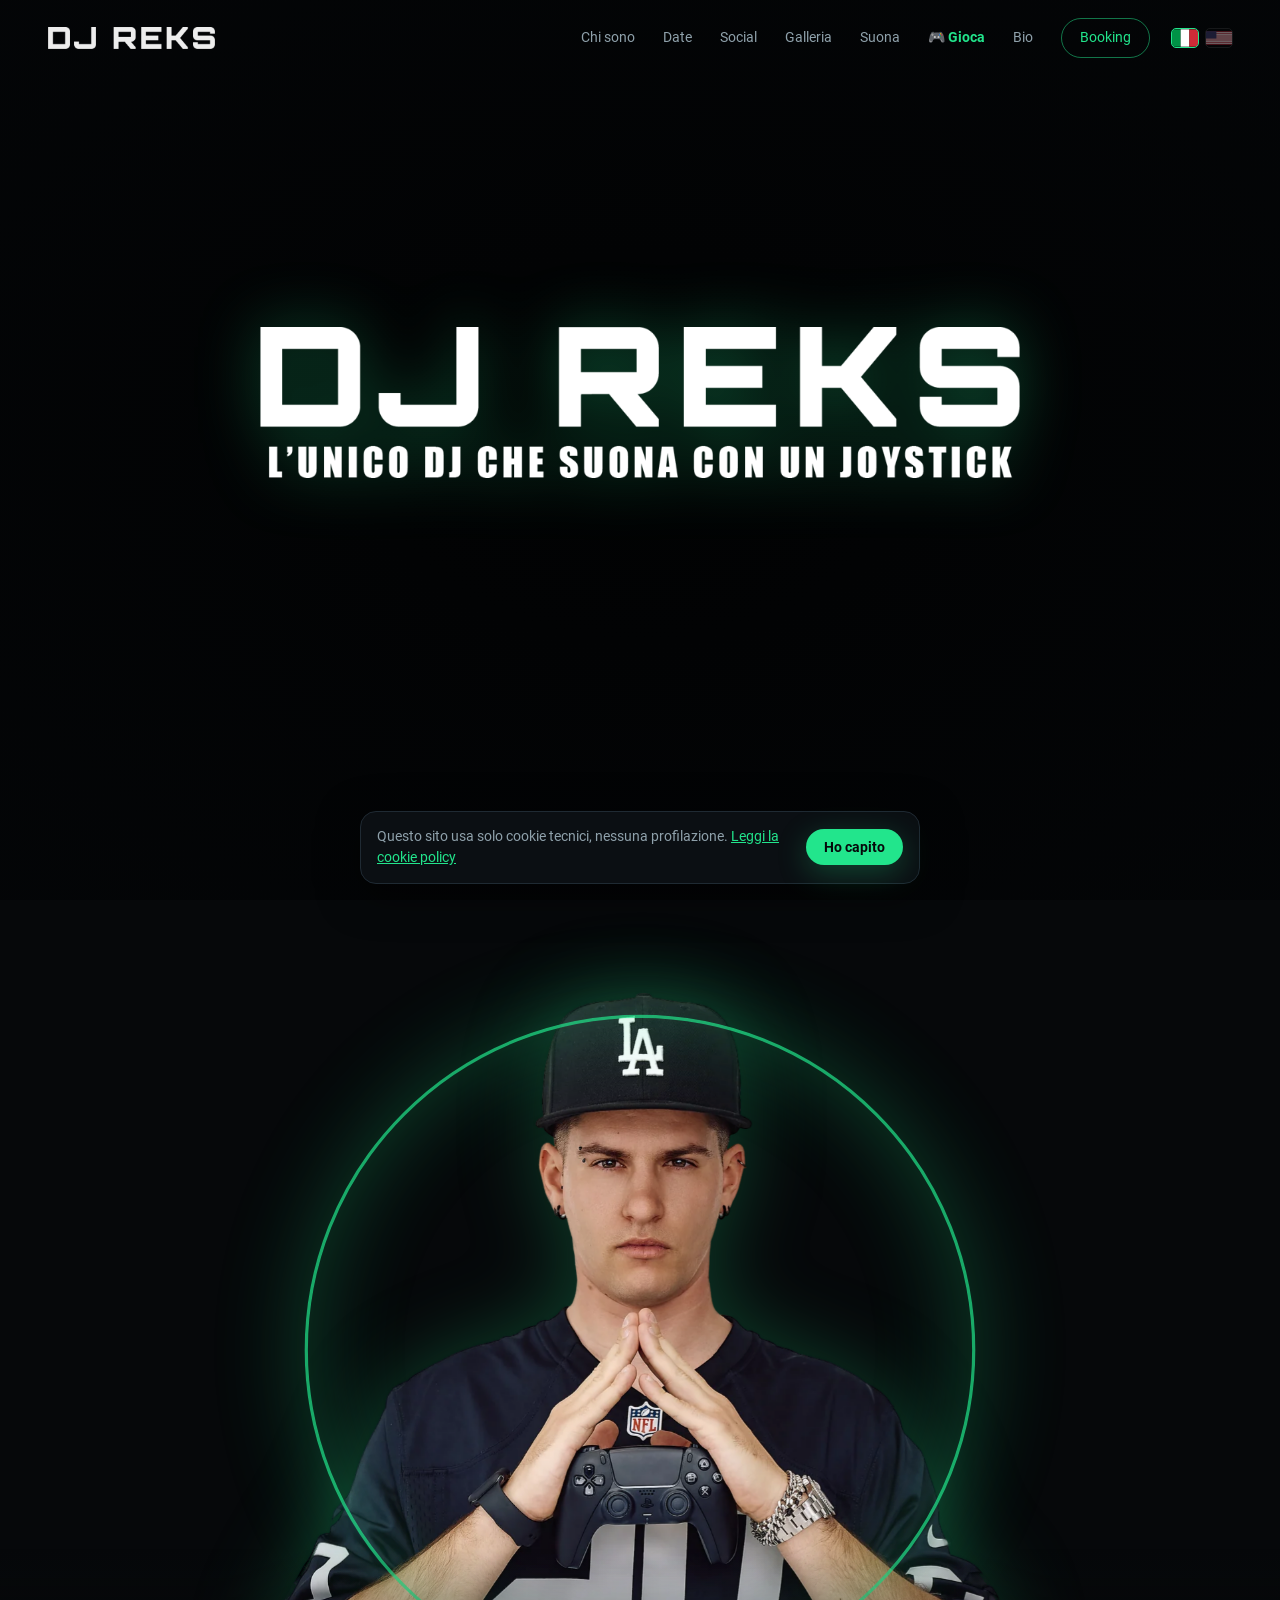
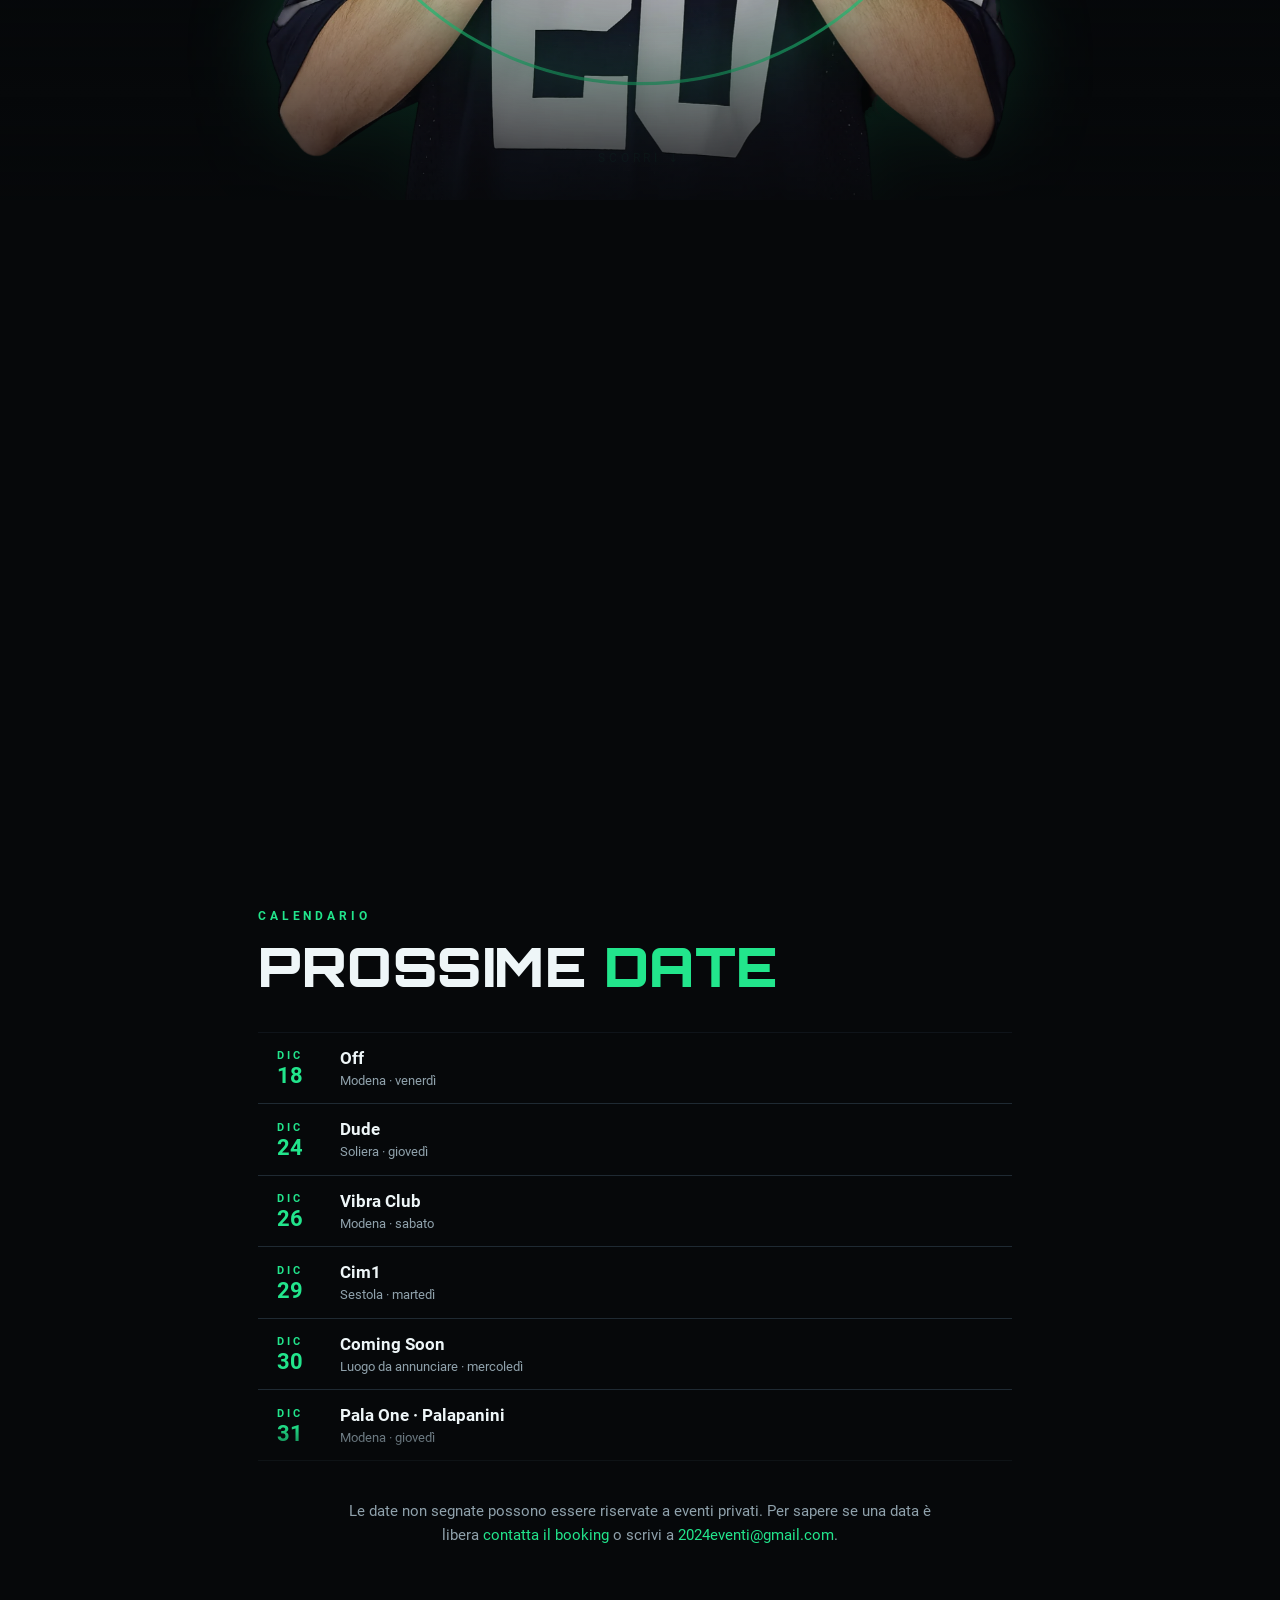
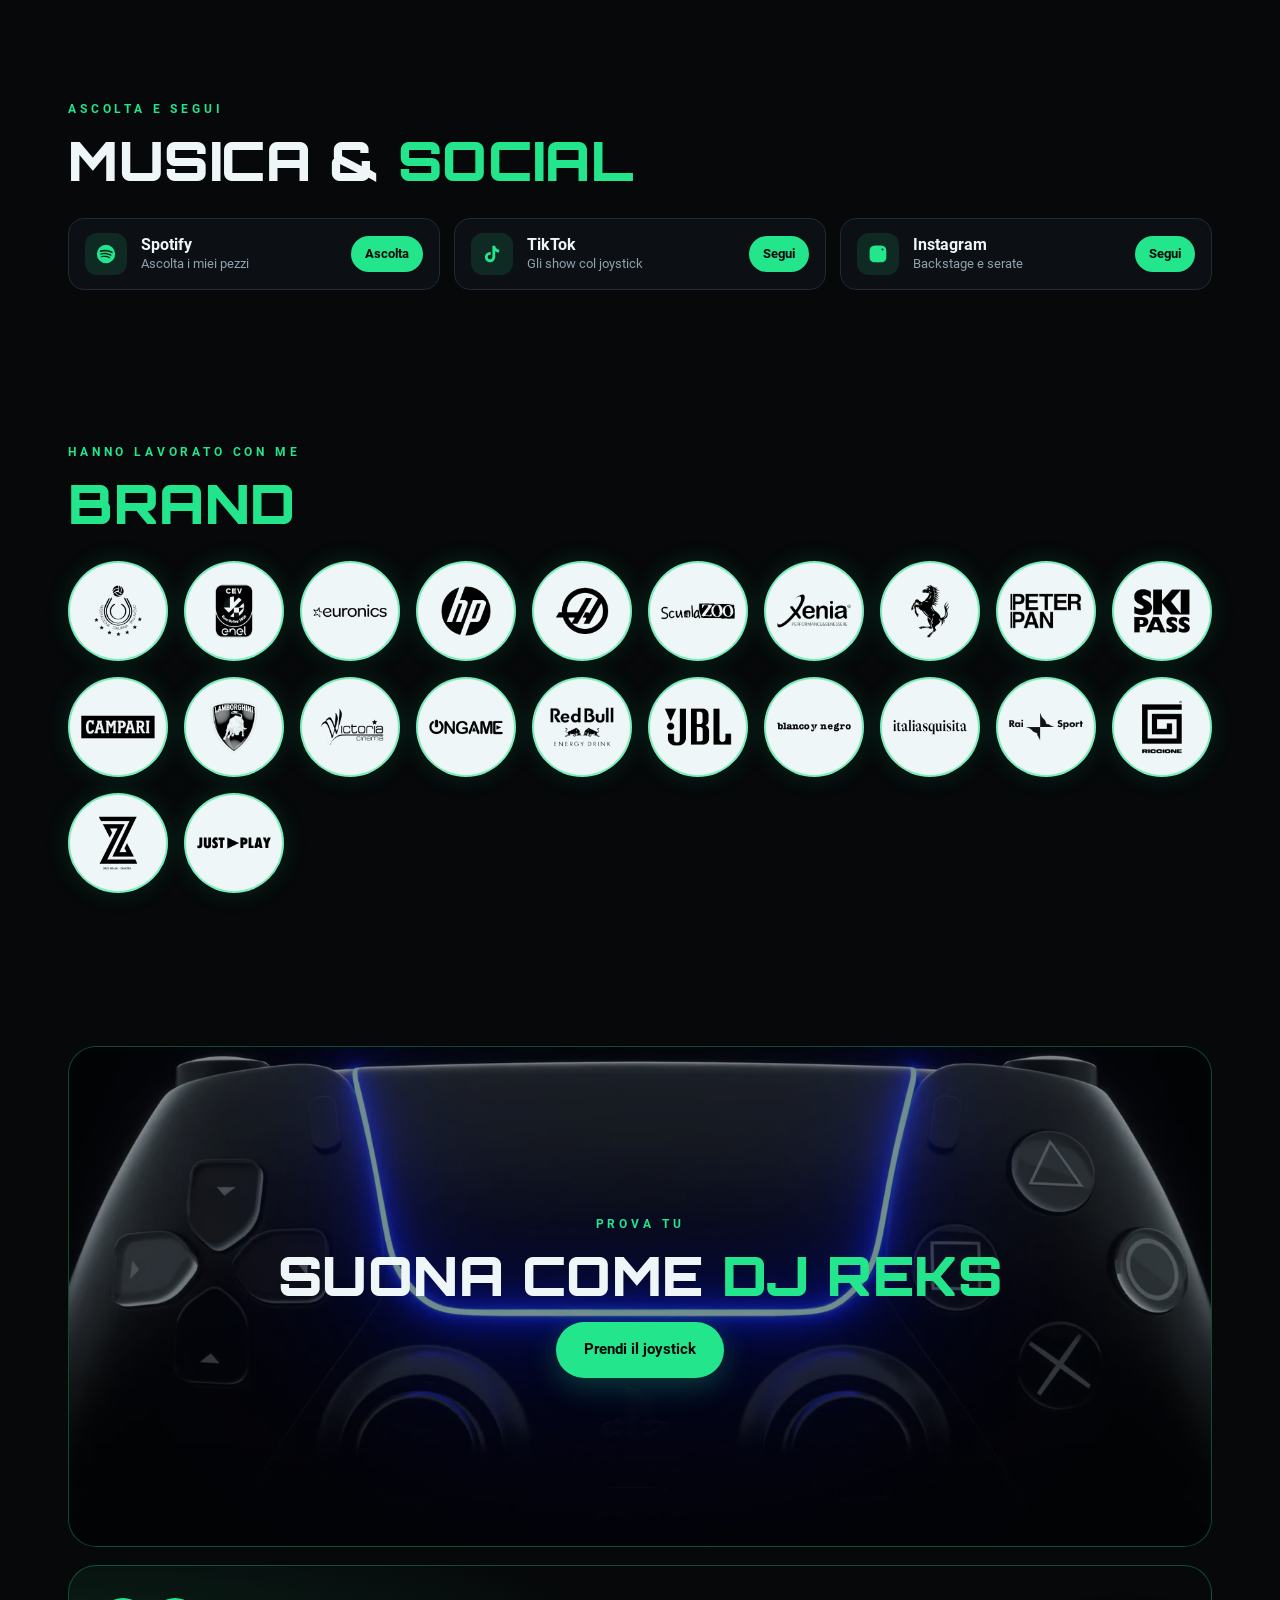
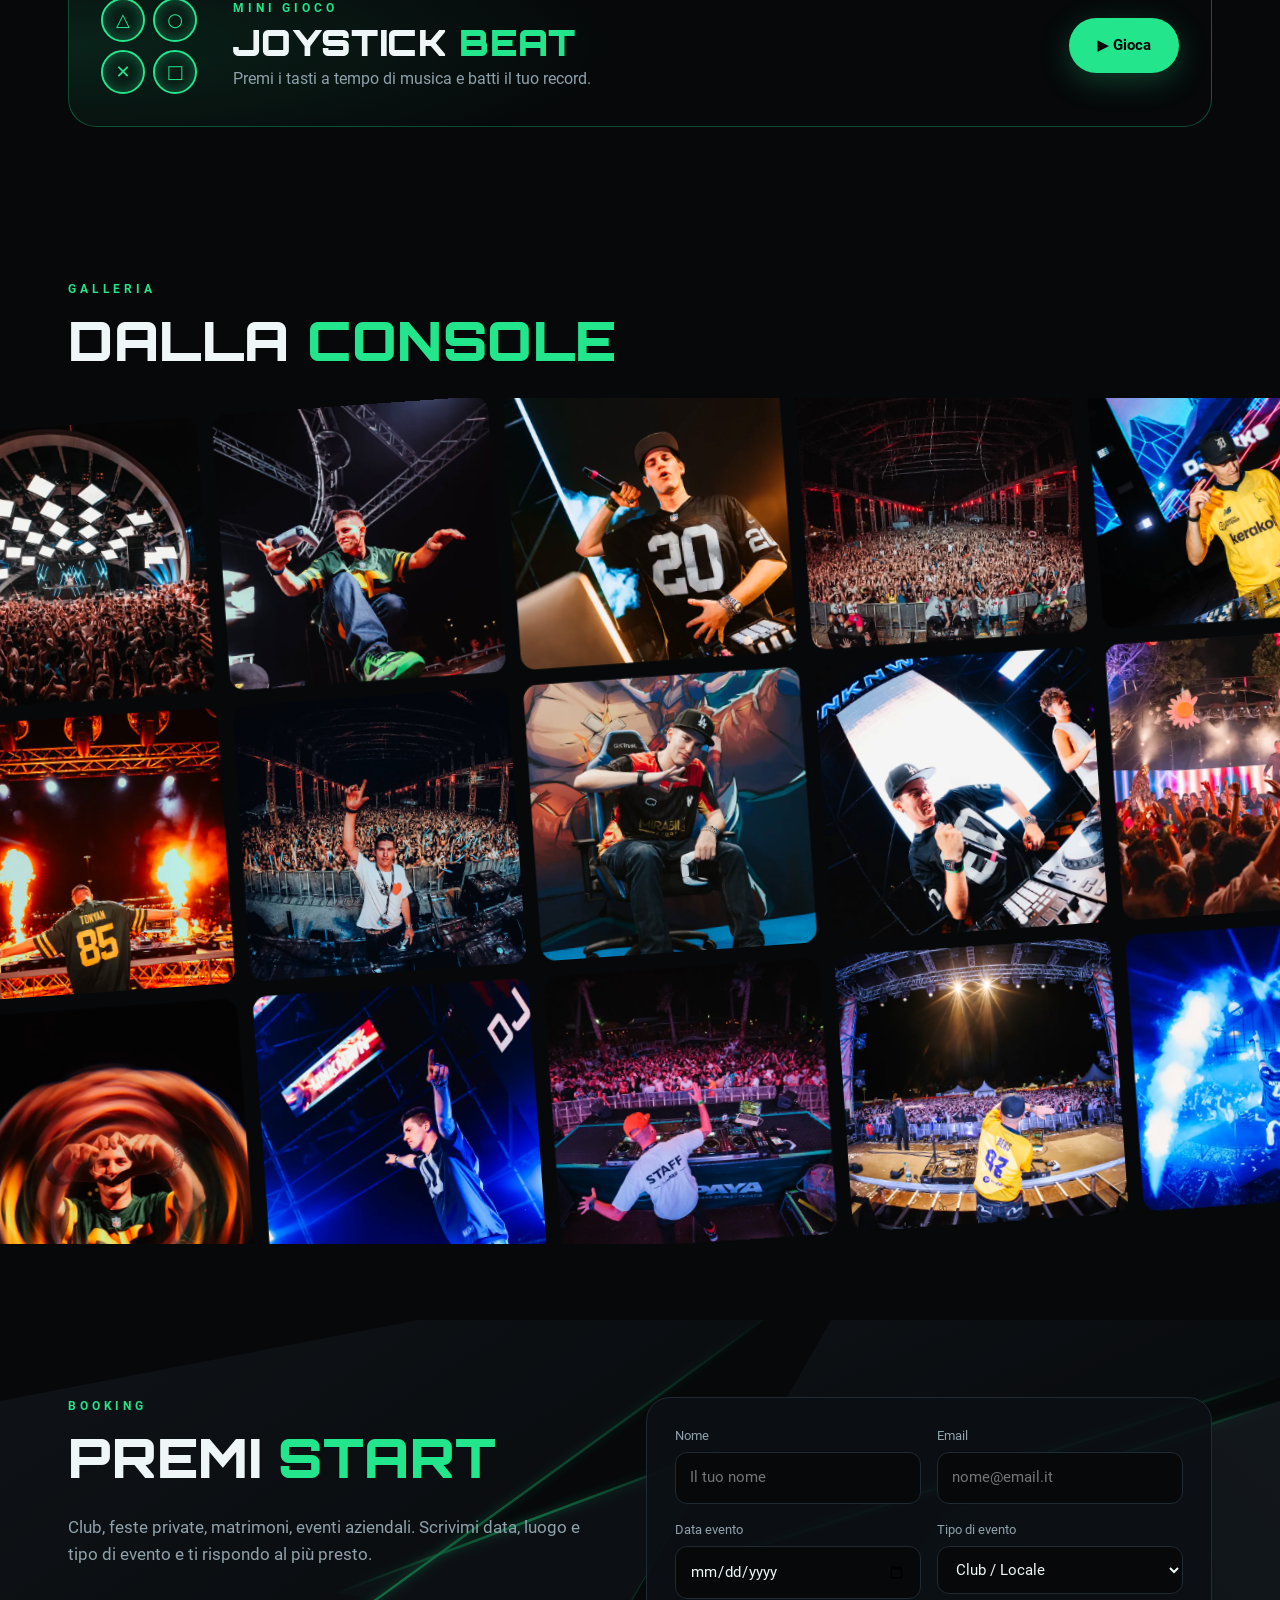
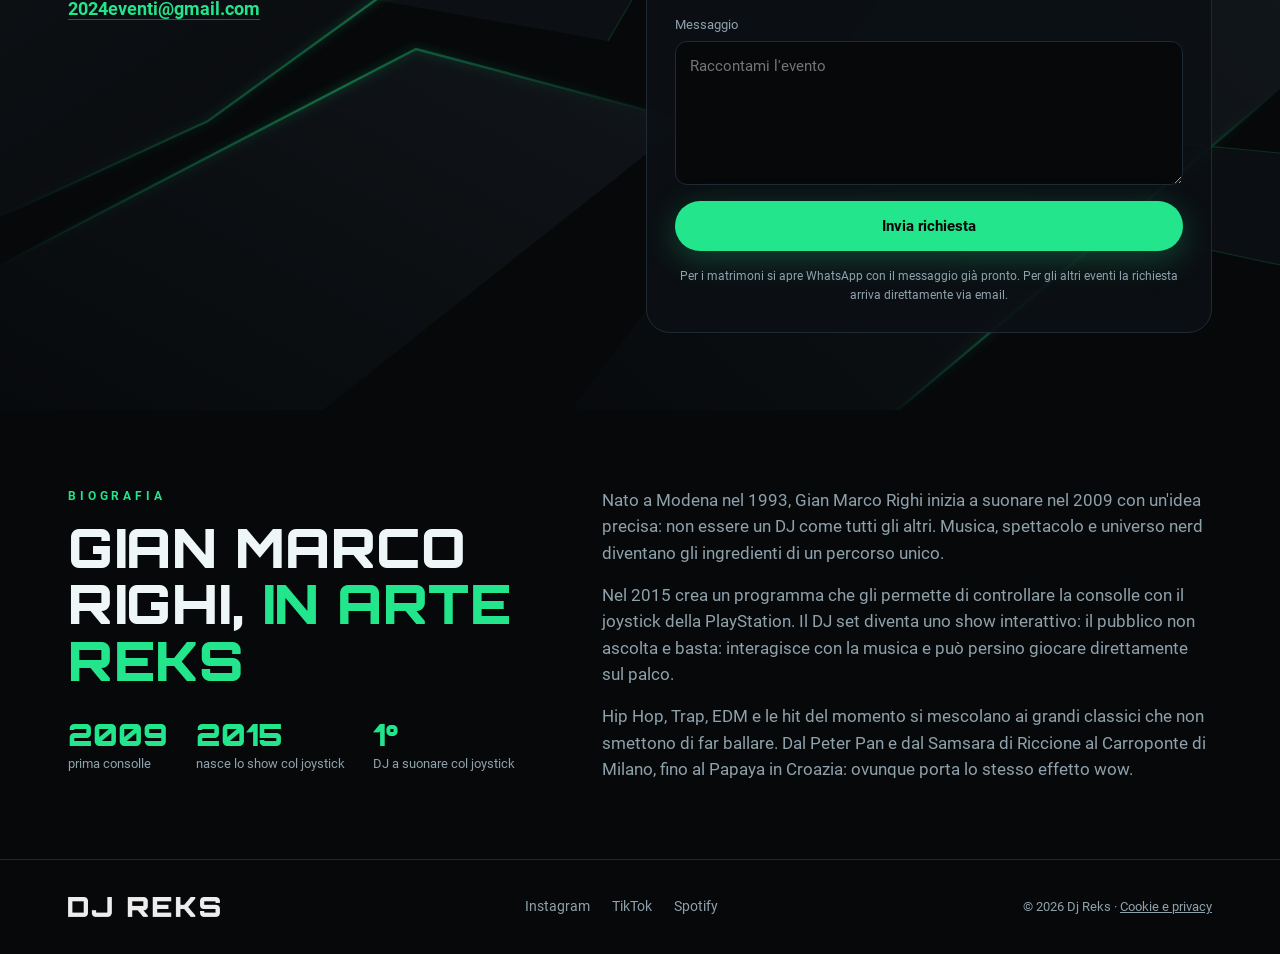
==== commit d2c68fed: "Barra in alto: Gioca in evidenza su tutte le pagine e pulsante visibile da telefono Co-Authored-By: " ====
--- a/index.html
+++ b/index.html
@@ -150,7 +150,7 @@
     <a href="#social">Social</a>
     <a href="#galleria">Galleria</a>
     <a href="/suona">Suona</a>
-    <a href="/gioca">Gioca</a>
+    <a href="/gioca" class="nav__game">🎮 Gioca</a>
     <a href="#biografia">Bio</a>
     <a href="#booking" class="nav__cta">Booking</a>
   </nav>
@@ -158,6 +158,7 @@
     <a href="/" hreflang="it" lang="it" title="Italiano" aria-label="Italiano" aria-current="true"><svg viewBox="0 0 3 2" aria-hidden="true"><rect width="1" height="2" fill="#009246"/><rect x="1" width="1" height="2" fill="#fff"/><rect x="2" width="1" height="2" fill="#ce2b37"/></svg></a>
     <a href="/en" hreflang="en" lang="en" title="English" aria-label="English"><svg viewBox="0 0 19 10" aria-hidden="true"><rect width="19" height="10" fill="#b22234"/><path d="M0 1.15h19M0 2.7h19M0 4.23h19M0 5.77h19M0 7.3h19M0 8.85h19" stroke="#fff" stroke-width=".77"/><rect width="7.6" height="5.38" fill="#3c3b6e"/></svg></a>
   </div>
+  <a class="nav__play" href="/gioca" aria-label="Gioca a Joystick Beat">🎮 Gioca</a>
   <button class="nav__burger" aria-label="Apri il menu" aria-expanded="false"><span></span><span></span></button>
 </header>
 
--- a/styles.css
+++ b/styles.css
@@ -343,3 +343,16 @@
 .gioca-cta__txt .h2 { margin-bottom: 6px; font-size: clamp(24px, 3vw, 36px); }
 .gioca-cta__lead { color: var(--muted); }
 @media (max-width: 600px) { .gioca-cta { flex-direction: column; text-align: center; } .gioca-cta__txt { text-align: center; } .gioca-cta__keys { grid-template-columns: repeat(4, 44px); } }
+
+/* voce "Gioca" in evidenza nella barra in alto */
+.nav__links .nav__game { color: var(--accent); font-weight: 700; }
+.nav__links .nav__game:hover { text-shadow: 0 0 12px var(--glow); }
+.nav__play { display: none; }
+@media (max-width: 900px) { .nav__play { display: inline-flex; align-items: center; gap: 4px; margin-right: 12px; padding: 6px 12px; border-radius: 999px; border: 1px solid rgba(34, 229, 140, .6); color: var(--accent); font-size: 13px; font-weight: 700; white-space: nowrap; } }
+@media (max-width: 600px) {
+  .nav__logo img { height: 17px; }
+  .lang { gap: 6px; margin-right: 10px; }
+  .lang a { width: 22px; height: 15px; }
+  .nav__play { padding: 5px 10px; font-size: 12px; margin-right: 10px; }
+}
+@media (max-width: 360px) { .nav__logo img { height: 15px; } .lang { margin-left: 10px; } .nav__play { margin-right: 6px; } }
